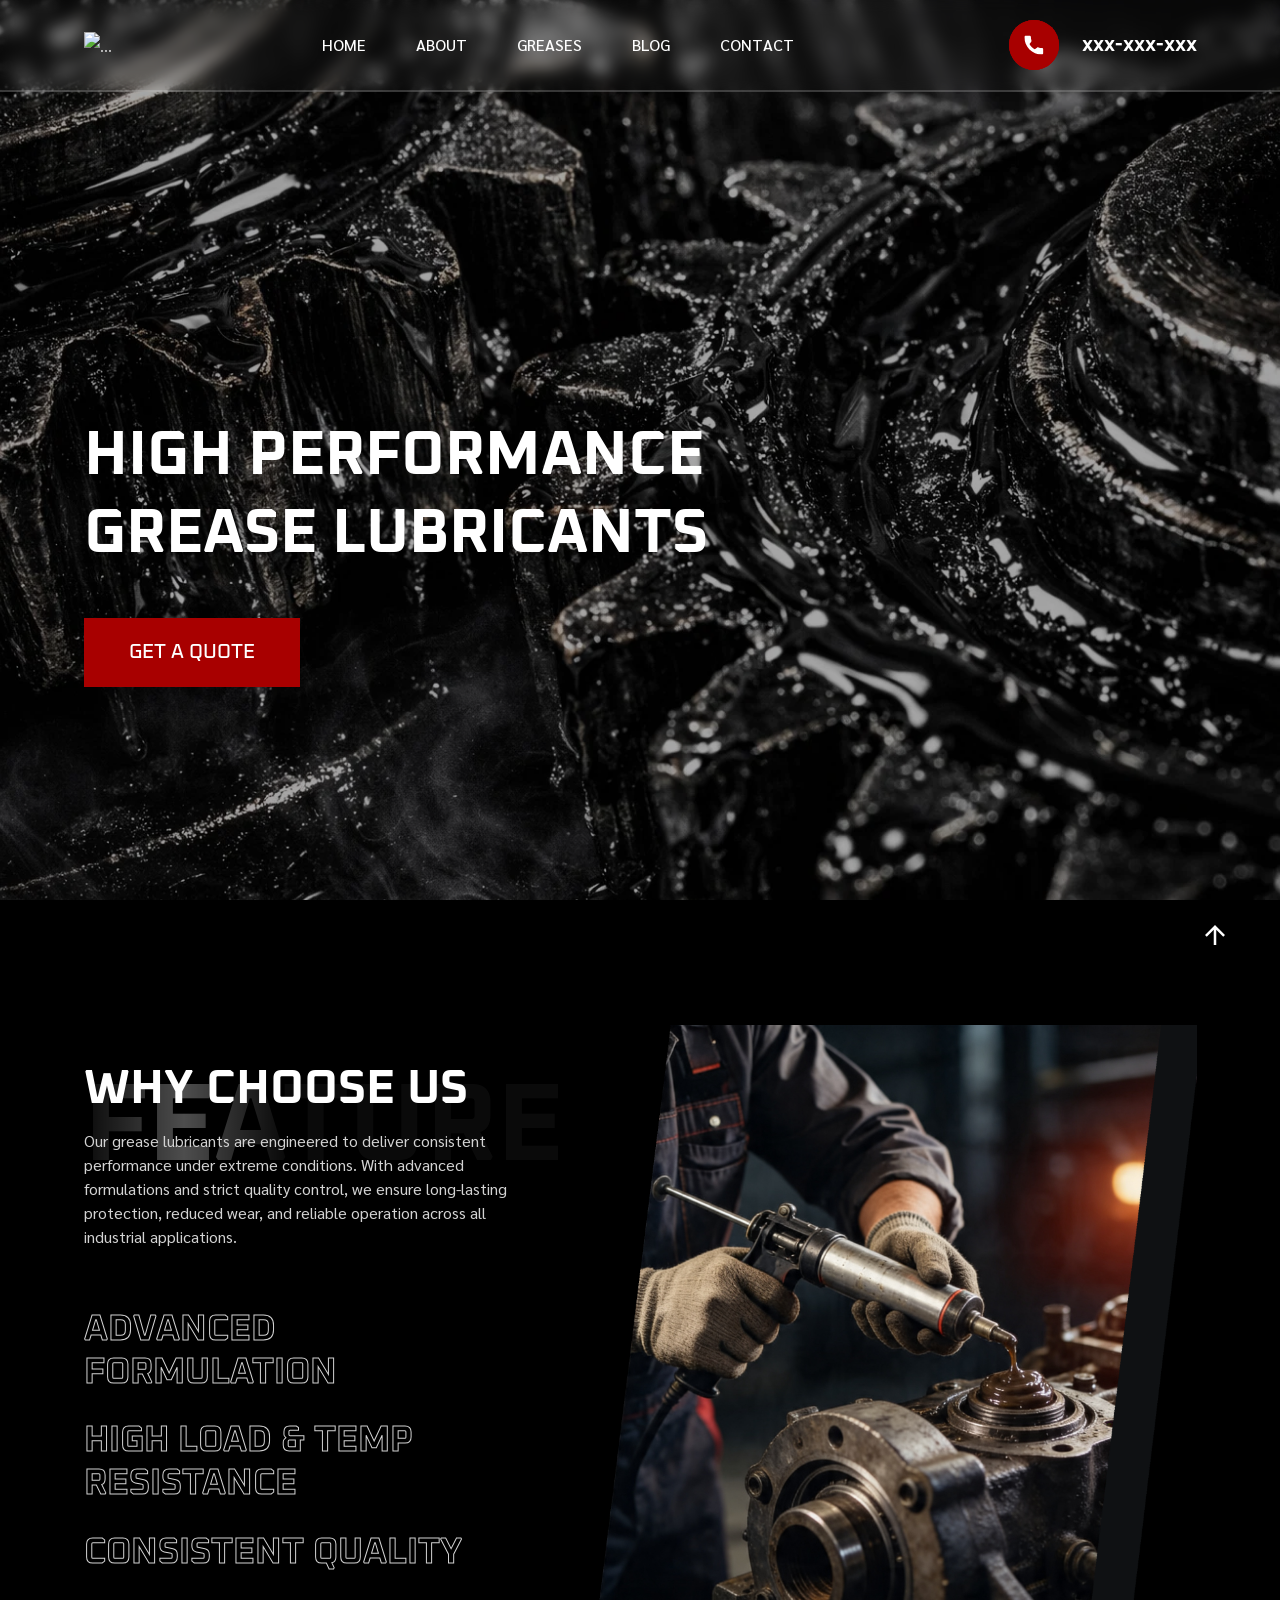
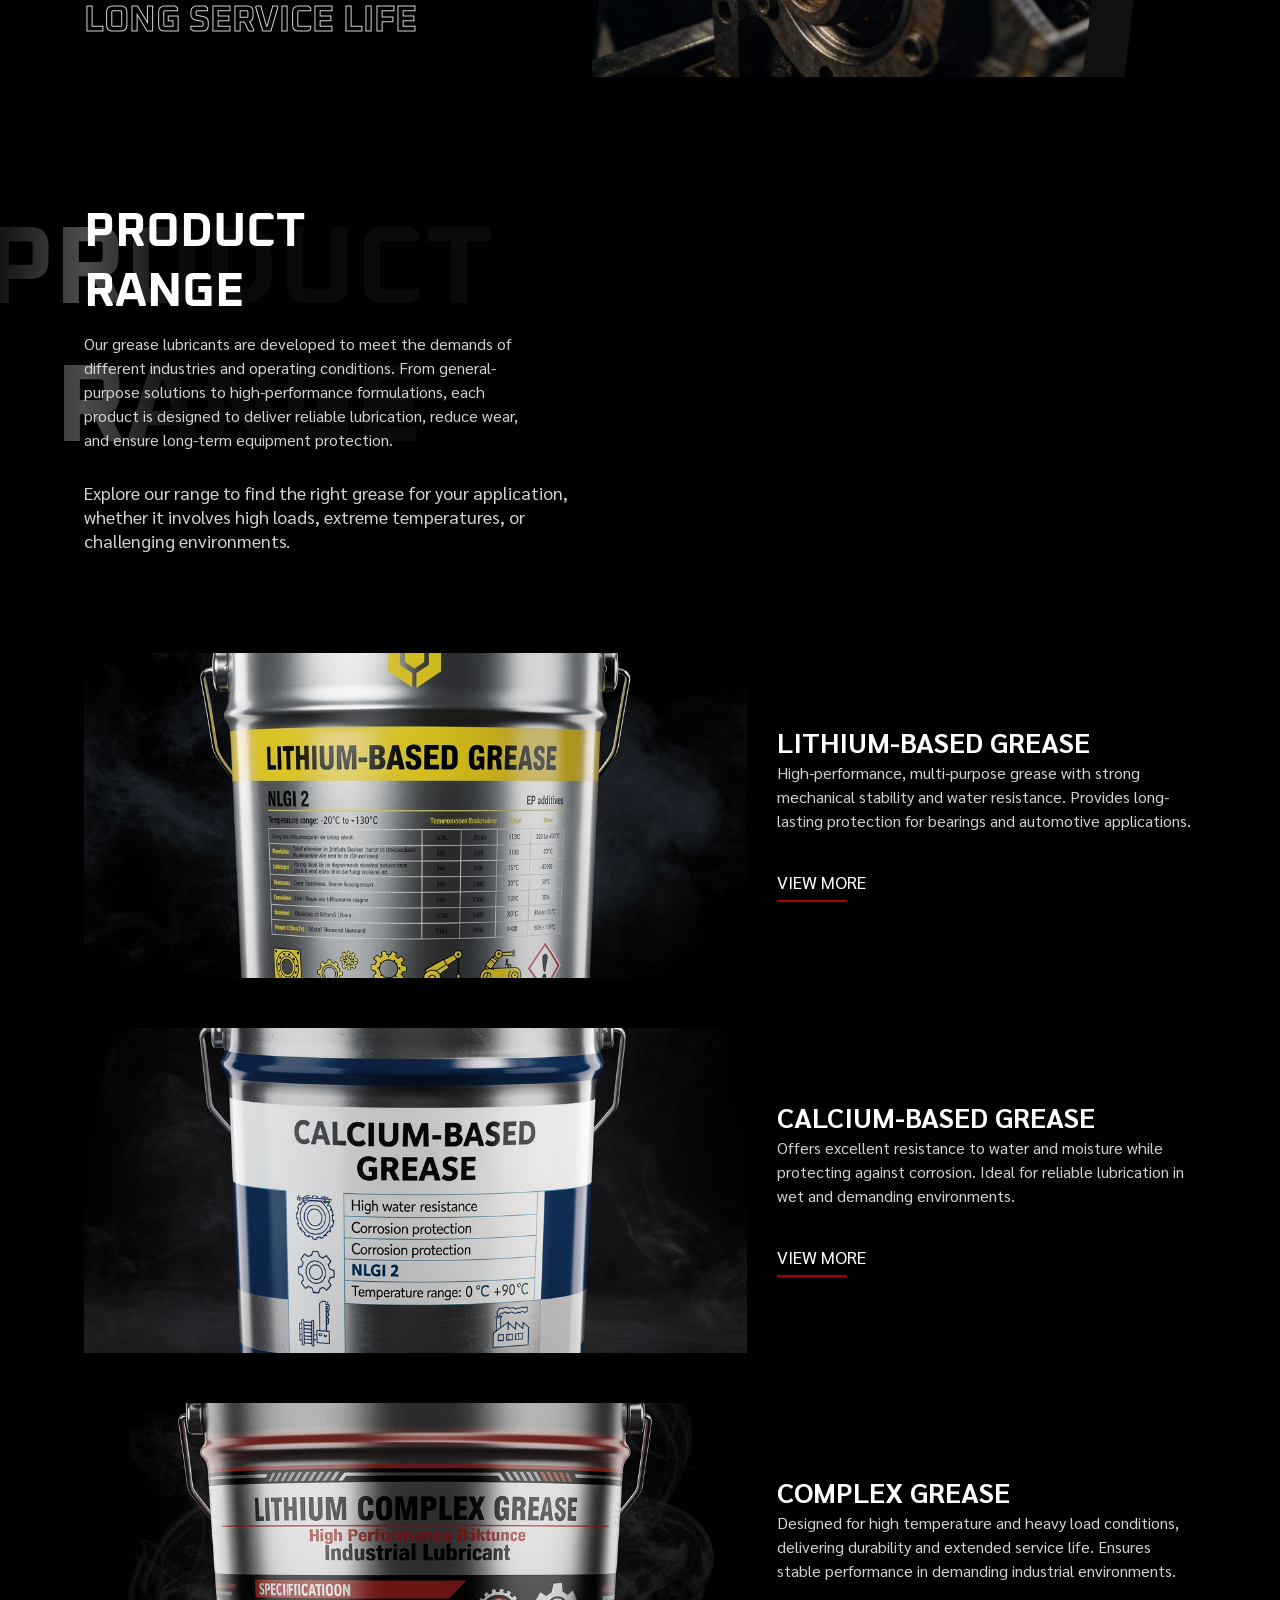
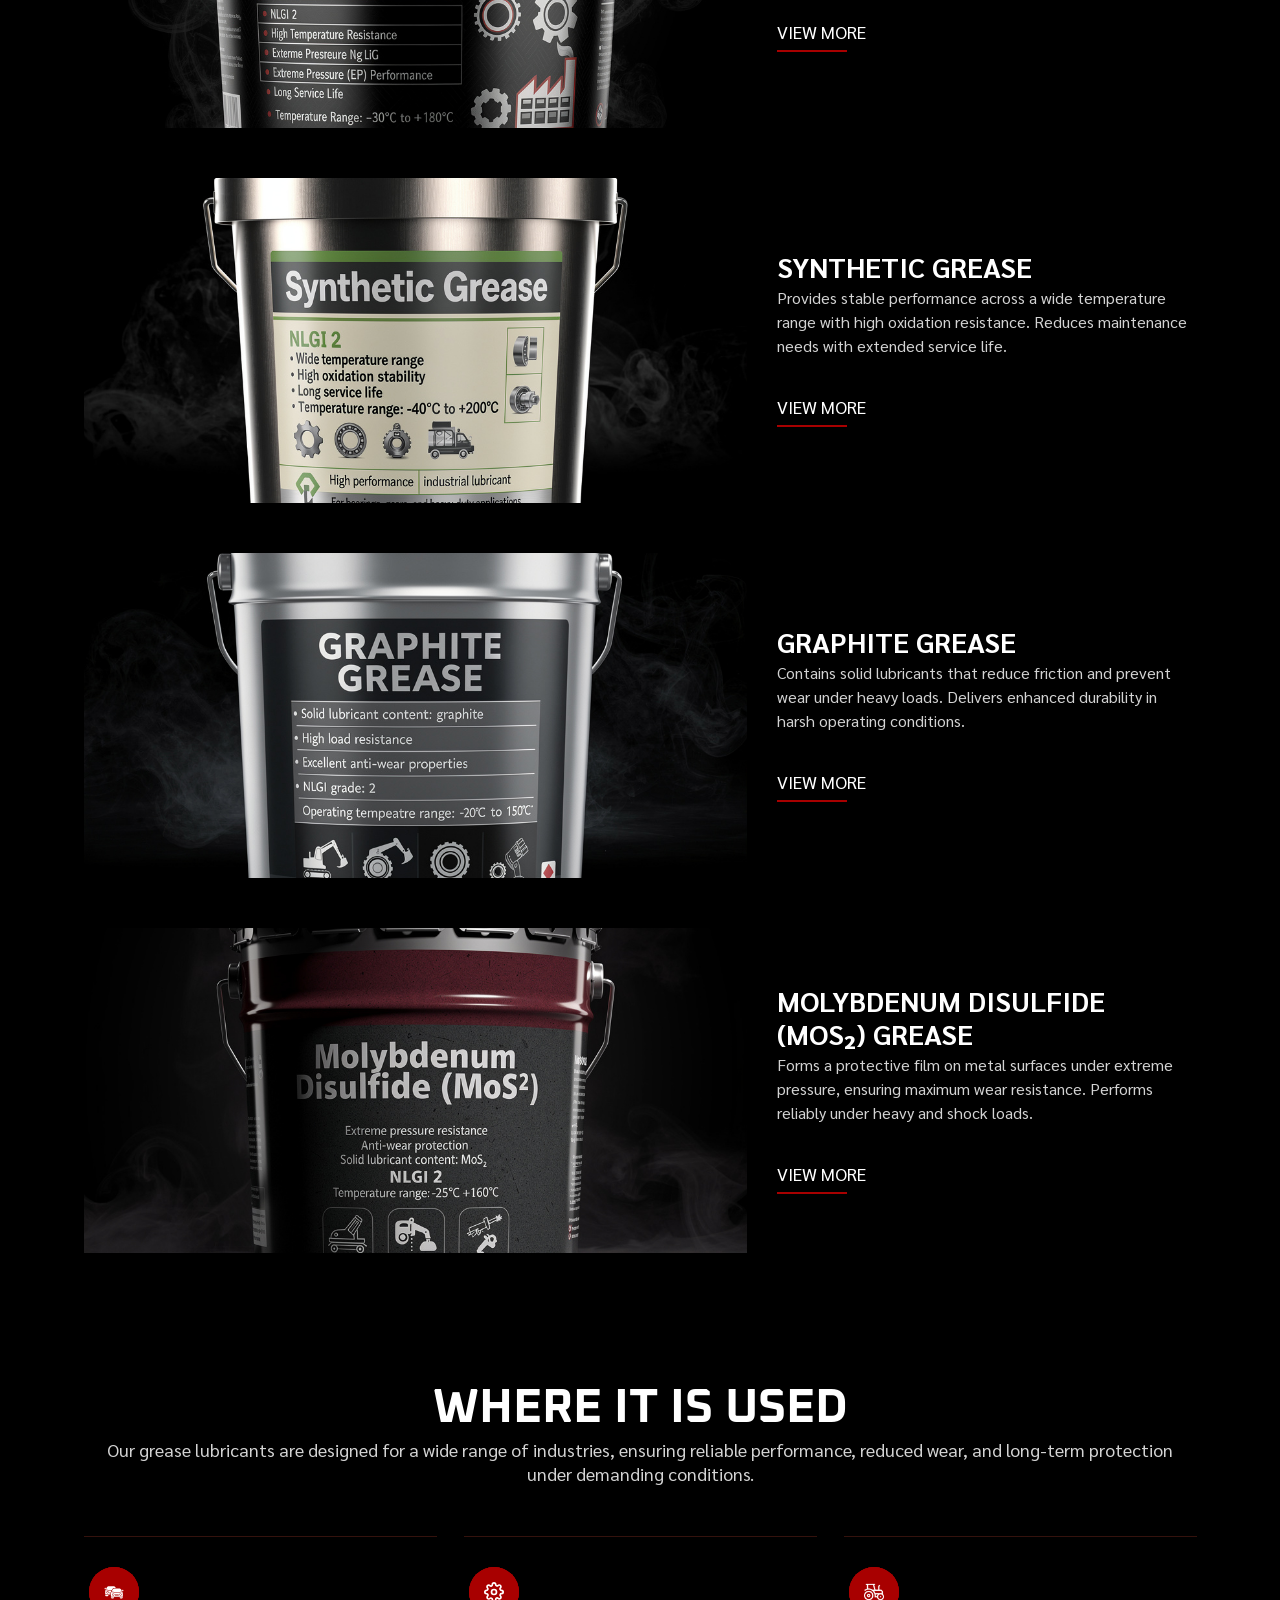
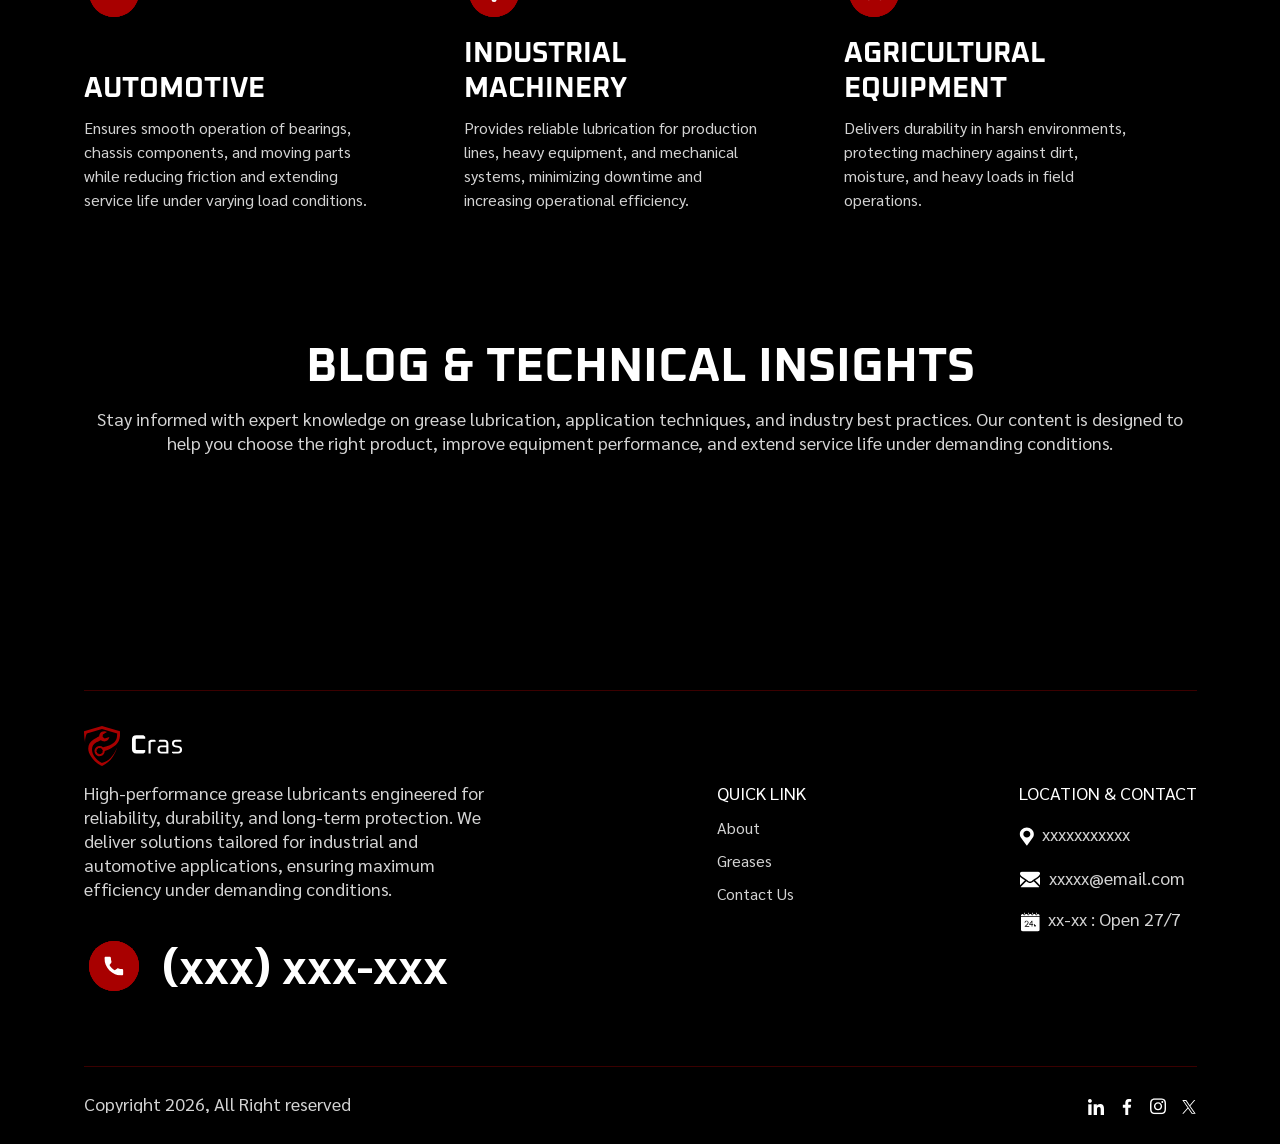
==== index.html @ ac348853 "." ====
<!DOCTYPE html>
<html class="no-js" lang="en">

<head>
    <!-- Meta Tags -->
    <meta charset="utf-8" />
    <meta http-equiv="x-ua-compatible" content="ie=edge" />
    <meta name="viewport" content="width=device-width, initial-scale=1" />
    <meta name="author" content="Thememarch" />
    <!-- Favicon Icon -->
    <link rel="icon" href="assets/img/favicon.svg" />
    <!-- Site Title -->
    <title>X - Grease Lubricants</title>
    <link rel="stylesheet" href="assets/css/plugins/lightgallery.min.css" />
    <link rel="stylesheet" href="assets/css/plugins/swiper.min.css" />
    <link rel="stylesheet" href="assets/css/plugins/aos.css" />
    <link rel="stylesheet" href="assets/css/plugins/bootstrap.min.css" />
    <link rel="stylesheet" href="assets/css/style.css" />
</head>

<body>
   

    <!-- Header -->
    <header class="ak-site_header ak-style1 ak-sticky_header">
        <div class="ak-main_header">
            <div class="container">
                <div class="ak-main_header_in">
                    <div class="ak-main-header-left">
                        <a class="ak-site_branding" href="index.html">
                            <img src="logohere" alt="...">
                        </a>
                    </div>
                    <div class="ak-main-header-center">
                        <div class="ak-nav ak-medium">
                            <ul class="ak-nav_list">
                                <li class="menu-item-has-children">
                                    <a href="index.html" class="text-hover-animaiton">Home</a>
                                </li>
                                <li>
                                    <a href="about.html" class="text-hover-animaiton">About</a>
                                </li>
                                <li class="menu-item-has-children">
                                    <a href="greases.html" class="text-hover-animaiton">GREASES</a>
                                </li>
                                <li class="menu-item-has-children">
                                    <a href="blog.html" class="text-hover-animaiton">Blog</a>
                                </li>
                               
                                <li>
                                    <a href="contact-us.html" class="text-hover-animaiton">Contact</a>
                                </li>
                            </ul>
                        </div>

                    </div>
                    <div class="ak-main-header-right">
                        <a href="tel:1-800-915-6271">
                            <div class="d-flex align-items-center gap-3">
                                <div class="heartbeat-icon">
                                    <span class="ak-heartbeat-btn"><img src="assets/img/phone.svg" alt="..."></span>
                                </div>
                                <h6> xxx-xxx-xxx</h6>
                            </div>
                        </a>
                    </div>
                </div>
            </div>
        </div>
        <div class="nav-bar-border"></div>
    </header>
    <!-- End Header Section -->


    <!-- Start Hero -->
    <section class="ak-slider ak-slider-hero-1">
        <div class="swiper-wrapper">
            <div class="swiper-slide">
                <div class="ak-hero ak-style1 slide-inner">
                    <img src="assets/img/hero1.webp" class="ak-hero-bg ak-bg object-cover" alt="...">
                    <div class="container">
                        <div class="hero-slider-info">
                            <div class="slider-info">
                                <div class="hero-title">
                                    <h1 class="hero-main-title" data-swiper-parallax="300">High Performance</h1>
                                    <h1 class="hero-main-title-1 style-2" data-swiper-parallax="100">
                                        Grease Lubricants</h1>
                                </div>
                                <div class="ak-height-45 ak-height-lg-30"></div>
                                <div data-swiper-parallax="300">
                                    <a href="contact-us.html" class="common-btn">
                                        Get a Quote
                                    </a>
                                </div>
                            </div>
                        </div>
                    </div>
                </div>
            </div>
           
        
                <div class="ak-swiper-button-next">
                    <div class="hero-swiper-next">
                        <div class="btn-cricle ak-white-bg-1"></div>
                        <div class="btn-arrow ">
                            <svg xmlns="http://www.w3.org/2000/svg" width="29" height="41" viewBox="0 0 29 41"
                                fill="none">
                                <path
                                    d="M20.5013 20.0839L14.6041 14.1866C14.3922 13.9392 14.0199 13.9104 13.7726 14.1223C13.5252 14.3341 13.4964 14.7064 13.7083 14.9538C13.728 14.9769 13.7495 14.9984 13.7726 15.0181L18.6614 19.9129H2.24401C1.91834 19.9129 1.6543 20.1769 1.6543 20.5026C1.6543 20.8284 1.91834 21.0924 2.24401 21.0924H18.6614L13.7726 25.9812C13.5252 26.193 13.4964 26.5653 13.7083 26.8127C13.9202 27.0601 14.2924 27.0889 14.5398 26.877C14.5628 26.8572 14.5844 26.8358 14.6041 26.8127L20.5014 20.9154C20.73 20.6854 20.73 20.314 20.5013 20.0839Z"
                                    fill="#fff" />
                            </svg>
                        </div>
                    </div>
                </div>
            </div>
        </div>
        <div class="container">
            <div class="hero-contact-info">
                <a href="tel:(406)555-0120">
                    <div class="d-flex align-items-center gap-2">
                        <div class="heartbeat-icon">
                            <svg width="61" height="60" viewBox="0 0 61 60" fill="none"
                                xmlns="http://www.w3.org/2000/svg">
                                <g opacity="0.5">
                                    <circle opacity="0.3" cx="30.5" cy="30" r="25" fill="#a80000" />
                                    <circle opacity="0.3" cx="30.5" cy="30" r="30" fill="#a80000" />
                                    <circle cx="30.5" cy="30" r="20" fill="#a80000" />
                                </g>
                                <g clip-path="url(#clip0_52_92)">
                                    <path
                                        d="M39.2141 38.8572C39.6637 38.8572 40.0533 38.7087 40.3844 38.4156L34.7181 32.7491C34.5821 32.8464 34.4504 32.9411 34.3259 33.0311C33.9019 33.3435 33.5577 33.5873 33.2934 33.762C33.0292 33.9371 32.6776 34.1156 32.2388 34.2978C31.7996 34.4802 31.3905 34.5711 31.011 34.5711H30.9999H30.9888C30.6092 34.5711 30.2001 34.4803 29.761 34.2978C29.3219 34.1156 28.9703 33.9371 28.7063 33.762C28.4421 33.5873 28.0981 33.3436 27.6738 33.0311C27.5556 32.9444 27.4245 32.8493 27.2827 32.7476L21.6153 38.4156C21.9465 38.7087 22.3363 38.8572 22.7858 38.8572H39.2141Z"
                                        fill="white" />
                                    <path
                                        d="M22.1274 29.1809C21.7033 28.8982 21.3273 28.5744 21 28.2097V36.8309L25.9943 31.8367C24.9951 31.1391 23.7078 30.2549 22.1274 29.1809Z"
                                        fill="white" />
                                    <path
                                        d="M39.8839 29.1809C38.3638 30.2098 37.0718 31.0955 36.0077 31.8386L41 36.8311V28.2097C40.6799 28.5671 40.308 28.8906 39.8839 29.1809Z"
                                        fill="white" />
                                    <path
                                        d="M39.2141 23.1428H22.7858C22.2127 23.1428 21.772 23.3364 21.4634 23.723C21.1544 24.1099 21.0002 24.5937 21.0002 25.1739C21.0002 25.6426 21.2049 26.1504 21.614 26.6975C22.0231 27.2444 22.4584 27.6739 22.9198 27.9864C23.1727 28.1651 23.9354 28.6953 25.2078 29.5769C25.8947 30.0529 26.4921 30.4678 27.0054 30.8258C27.4429 31.1307 27.8203 31.3947 28.1318 31.6138C28.1676 31.6389 28.2238 31.6791 28.2985 31.7325C28.3789 31.7902 28.4807 31.8636 28.6063 31.9542C28.8481 32.1291 29.0489 32.2705 29.2089 32.3785C29.3687 32.4865 29.5623 32.6071 29.7894 32.7411C30.0163 32.8749 30.2303 32.9756 30.4312 33.0425C30.6321 33.1094 30.8181 33.1429 30.9892 33.1429H31.0003H31.0114C31.1824 33.1429 31.3685 33.1094 31.5694 33.0425C31.7702 32.9756 31.9841 32.8752 32.2112 32.7411C32.438 32.6071 32.6314 32.4862 32.7916 32.3785C32.9516 32.2705 33.1525 32.1291 33.3943 31.9542C33.5196 31.8636 33.6214 31.7902 33.7019 31.7327C33.7765 31.6791 33.8328 31.6391 33.8687 31.6138C34.1114 31.4449 34.4897 31.182 34.9982 30.8289C35.9234 30.186 37.2861 29.2398 39.092 27.9864C39.6351 27.6071 40.0888 27.1493 40.4535 26.6137C40.8175 26.0782 41 25.5164 41 24.9286C41 24.4375 40.8231 24.0173 40.4699 23.6673C40.1164 23.3177 39.6978 23.1428 39.2141 23.1428Z"
                                        fill="white" />
                                </g>
                                <defs>
                                    <clipPath id="clip0_52_92">
                                        <rect width="20" height="20" fill="white" transform="translate(20.5 21)" />
                                    </clipPath>
                                </defs>
                            </svg>
                        </div>
                        <p class="ak-font-18 ak-white-color ak-semi-bold">x@email.com</p>
                    </div>
                </a>
                <a href="#">
                    <div class="d-flex align-items-center gap-2">
                        <div class="heartbeat-icon">
                            <svg width="61" height="60" viewBox="0 0 61 60" fill="none"
                                xmlns="http://www.w3.org/2000/svg">
                                <g opacity="0.5">
                                    <circle opacity="0.3" cx="30.5" cy="30" r="25" fill="#a80000" />
                                    <circle opacity="0.3" cx="30.5" cy="30" r="30" fill="#a80000" />
                                    <circle cx="30.5" cy="30" r="20" fill="#a80000" />
                                </g>
                                <path
                                    d="M30.5 21C26.9857 21 24.0547 23.8309 24.0547 27.4453C24.0547 28.8204 24.4679 30.0466 25.2609 31.1955L30.0068 38.601C30.237 38.961 30.7635 38.9603 30.9932 38.601L35.7597 31.1704C36.5356 30.0734 36.9453 28.7854 36.9453 27.4453C36.9453 23.8914 34.0539 21 30.5 21ZM30.5 30.375C28.8846 30.375 27.5703 29.0607 27.5703 27.4453C27.5703 25.83 28.8846 24.5156 30.5 24.5156C32.1154 24.5156 33.4297 25.83 33.4297 27.4453C33.4297 29.0607 32.1154 30.375 30.5 30.375Z"
                                    fill="white" />
                                <path
                                    d="M35.0806 34.4646L32.1302 39.0774C31.3665 40.2681 29.6293 40.2642 28.8692 39.0786L25.914 34.4659C23.3138 35.067 21.7109 36.1683 21.7109 37.4844C21.7109 39.768 26.2394 41 30.5 41C34.7606 41 39.2891 39.768 39.2891 37.4844C39.2891 36.1674 37.6839 35.0655 35.0806 34.4646Z"
                                    fill="white" />
                            </svg>
                        </div>
                        <p class="ak-font-18 ak-white-color ak-semi-bold">xxxxxxxxxx</p>
                    </div>
                </a>
                <div class="d-flex align-items-center gap-2">
                    <div class="heartbeat-icon">
                        <svg width="61" height="60" viewBox="0 0 61 60" fill="none" xmlns="http://www.w3.org/2000/svg">
                            <g opacity="0.5">
                                <circle opacity="0.3" cx="30.5" cy="30" r="25" fill="#a80000" />
                                <circle opacity="0.3" cx="30.5" cy="30" r="30" fill="#a80000" />
                                <circle cx="30.5" cy="30" r="20" fill="#a80000" />
                            </g>
                            <g clip-path="url(#clip0_52_110)">
                                <path
                                    d="M25 22.6667C25.0884 22.6667 25.1732 22.6316 25.2357 22.569C25.2982 22.5065 25.3334 22.4217 25.3334 22.3333V21C25.3334 20.9116 25.2982 20.8268 25.2357 20.7643C25.1732 20.7018 25.0884 20.6667 25 20.6667C24.9116 20.6667 24.8268 20.7018 24.7643 20.7643C24.7018 20.8268 24.6667 20.9116 24.6667 21V22.3333C24.6667 22.4217 24.7018 22.5065 24.7643 22.569C24.8268 22.6316 24.9116 22.6667 25 22.6667Z"
                                    fill="white" />
                                <path
                                    d="M29 22.6667C29.0884 22.6667 29.1732 22.6316 29.2357 22.569C29.2982 22.5065 29.3334 22.4217 29.3334 22.3333V21C29.3334 20.9116 29.2982 20.8268 29.2357 20.7643C29.1732 20.7018 29.0884 20.6667 29 20.6667C28.9116 20.6667 28.8268 20.7018 28.7643 20.7643C28.7018 20.8268 28.6667 20.9116 28.6667 21V22.3333C28.6667 22.4217 28.7018 22.5065 28.7643 22.569C28.8268 22.6316 28.9116 22.6667 29 22.6667Z"
                                    fill="white" />
                                <path
                                    d="M37 22.6667C37.0884 22.6667 37.1732 22.6316 37.2357 22.569C37.2982 22.5065 37.3334 22.4217 37.3334 22.3333V21C37.3334 20.9116 37.2982 20.8268 37.2357 20.7643C37.1732 20.7018 37.0884 20.6667 37 20.6667C36.9116 20.6667 36.8268 20.7018 36.7643 20.7643C36.7018 20.8268 36.6667 20.9116 36.6667 21V22.3333C36.6667 22.4217 36.7018 22.5065 36.7643 22.569C36.8268 22.6316 36.9116 22.6667 37 22.6667Z"
                                    fill="white" />
                                <path
                                    d="M33 22.6667C33.0884 22.6667 33.1732 22.6316 33.2357 22.569C33.2982 22.5065 33.3334 22.4217 33.3334 22.3333V21C33.3334 20.9116 33.2982 20.8268 33.2357 20.7643C33.1732 20.7018 33.0884 20.6667 33 20.6667C32.9116 20.6667 32.8268 20.7018 32.7643 20.7643C32.7018 20.8268 32.6667 20.9116 32.6667 21V22.3333C32.6667 22.4217 32.7018 22.5065 32.7643 22.569C32.8268 22.6316 32.9116 22.6667 33 22.6667Z"
                                    fill="white" />
                                <path d="M32.3333 29.9503L30.6937 32H32.3333V29.9503Z" fill="white" />
                                <path
                                    d="M21.6667 37.6667C21.6672 38.1085 21.843 38.5322 22.1554 38.8446C22.4679 39.157 22.8915 39.3328 23.3334 39.3333H38.6667C39.1086 39.3328 39.5322 39.157 39.8446 38.8446C40.1571 38.5322 40.3328 38.1085 40.3334 37.6667V24.6667H21.6667V37.6667ZM34.6667 34V32.3333C34.6667 32.2449 34.7018 32.1601 34.7643 32.0976C34.8268 32.0351 34.9116 32 35 32C35.0884 32 35.1732 32.0351 35.2357 32.0976C35.2982 32.1601 35.3334 32.2449 35.3334 32.3333V33.0613C35.4401 33.0219 35.5529 33.0011 35.6667 33C35.9319 33 36.1863 33.1054 36.3738 33.2929C36.5613 33.4804 36.6667 33.7348 36.6667 34V34.3333C36.6667 34.4217 36.6316 34.5065 36.5691 34.569C36.5065 34.6316 36.4218 34.6667 36.3334 34.6667C36.2449 34.6667 36.1602 34.6316 36.0977 34.569C36.0351 34.5065 36 34.4217 36 34.3333V34C36 33.9116 35.9649 33.8268 35.9024 33.7643C35.8399 33.7018 35.7551 33.6667 35.6667 33.6667C35.5783 33.6667 35.4935 33.7018 35.431 33.7643C35.3685 33.8268 35.3334 33.9116 35.3334 34V34.3333C35.3334 34.4217 35.2982 34.5065 35.2357 34.569C35.1732 34.6316 35.0884 34.6667 35 34.6667C34.9116 34.6667 34.8268 34.6316 34.7643 34.569C34.7018 34.5065 34.6667 34.4217 34.6667 34.3333V34ZM29.7397 32.125L32.4064 28.7917C32.4495 28.7377 32.5084 28.6985 32.5748 28.6794C32.6412 28.6604 32.7119 28.6624 32.7771 28.6853C32.8423 28.7082 32.8987 28.7508 32.9387 28.8071C32.9786 28.8635 33.0001 28.9309 33 29V32H33.6667C33.7551 32 33.8399 32.0351 33.9024 32.0976C33.9649 32.1601 34 32.2449 34 32.3333C34 32.4217 33.9649 32.5065 33.9024 32.569C33.8399 32.6316 33.7551 32.6667 33.6667 32.6667H33V34.3333C33 34.4217 32.9649 34.5065 32.9024 34.569C32.8399 34.6316 32.7551 34.6667 32.6667 34.6667C32.5783 34.6667 32.4935 34.6316 32.431 34.569C32.3685 34.5065 32.3334 34.4217 32.3334 34.3333V32.6667H30C29.9372 32.6667 29.8757 32.649 29.8225 32.6155C29.7693 32.5821 29.7267 32.5343 29.6995 32.4777C29.6723 32.4211 29.6616 32.358 29.6687 32.2956C29.6758 32.2332 29.7004 32.174 29.7397 32.125ZM27.2667 28.6667C27.9354 28.6667 29.2 29.055 29.2 30.5237C29.2 31.9153 27.743 33.25 26.7457 34H29.6667C29.7551 34 29.8399 34.0351 29.9024 34.0976C29.9649 34.1601 30 34.2449 30 34.3333C30 34.4217 29.9649 34.5065 29.9024 34.569C29.8399 34.6316 29.7551 34.6667 29.6667 34.6667H25.6667C25.5937 34.6667 25.5227 34.6427 25.4647 34.5985C25.4066 34.5543 25.3647 34.4922 25.3453 34.4218C25.3259 34.3515 25.3302 34.2767 25.3574 34.209C25.3846 34.1413 25.4333 34.0844 25.496 34.047C26.3407 33.5433 28.5334 31.9283 28.5334 30.5237C28.5334 29.377 27.395 29.3343 27.2667 29.3333C27.1033 29.3203 26.9391 29.3417 26.7845 29.396C26.6299 29.4503 26.4883 29.5364 26.369 29.6487C26.2497 29.761 26.1552 29.8971 26.0917 30.0481C26.0281 30.1992 25.9969 30.3618 26 30.5257C25.9992 30.6136 25.9638 30.6976 25.9013 30.7594C25.8389 30.8213 25.7546 30.856 25.6667 30.856C25.5786 30.8556 25.4942 30.8203 25.4321 30.7578C25.3699 30.6953 25.335 30.6108 25.335 30.5227C25.3299 30.2711 25.377 30.0211 25.4733 29.7886C25.5695 29.5561 25.7129 29.346 25.8944 29.1716C26.0759 28.9973 26.2915 28.8624 26.5277 28.7755C26.7639 28.6886 27.0155 28.6515 27.2667 28.6667Z"
                                    fill="white" />
                                <path
                                    d="M38.6667 22H38V22.3333C38 22.5985 37.8947 22.8529 37.7071 23.0404C37.5196 23.228 37.2652 23.3333 37 23.3333C36.7348 23.3333 36.4805 23.228 36.2929 23.0404C36.1054 22.8529 36 22.5985 36 22.3333V22H34V22.3333C34 22.5985 33.8947 22.8529 33.7071 23.0404C33.5196 23.228 33.2652 23.3333 33 23.3333C32.7348 23.3333 32.4805 23.228 32.2929 23.0404C32.1054 22.8529 32 22.5985 32 22.3333V22H30V22.3333C30 22.5985 29.8947 22.8529 29.7071 23.0404C29.5196 23.228 29.2652 23.3333 29 23.3333C28.7348 23.3333 28.4805 23.228 28.2929 23.0404C28.1054 22.8529 28 22.5985 28 22.3333V22H26V22.3333C26 22.5985 25.8947 22.8529 25.7071 23.0404C25.5196 23.228 25.2652 23.3333 25 23.3333C24.7348 23.3333 24.4804 23.228 24.2929 23.0404C24.1054 22.8529 24 22.5985 24 22.3333V22H23.3334C22.8915 22.0005 22.4679 22.1763 22.1554 22.4887C21.843 22.8012 21.6672 23.2248 21.6667 23.6667V24H40.3334V23.6667C40.3328 23.2248 40.1571 22.8012 39.8446 22.4887C39.5322 22.1763 39.1086 22.0005 38.6667 22Z"
                                    fill="white" />
                            </g>
                            <defs>
                                <clipPath id="clip0_52_110">
                                    <rect width="20" height="20" fill="white" transform="translate(20.5 20)" />
                                </clipPath>
                            </defs>
                        </svg>

                    </div>
                    <p class="ak-font-18 ak-white-color ak-semi-bold">xx-xx: Open 27/7</p>
                </div>
            </div>
        </div>
       
    </section>
    <!-- End Hero -->


    <!-- Start Why Choose Us -->
    <div class="ak-height-125 ak-height-lg-80"></div>
    <section class="container">
        <div class="choose-us-container-extents">
            <div class="choose-us-contain">
                <div class="choose-us-info" data-aos="fade-up">
                    <div class="ak-section-heading ak-style-1">
                        <div class="background-text">Feature</div>
                        <h2 class="ak-section-title">Why Choose Us</h2>
                        <p class="ak-section-subtitle">Our grease lubricants are engineered to deliver consistent performance under extreme conditions. With advanced formulations and strict quality control, we ensure long-lasting protection, reduced wear, and reliable operation across all industrial applications.</p>
                    </div>
                    <div class="ak-height-60 ak-height-lg-30"></div>
                    <div class="stroke-heading-text">
                        <h3 class="ak-stroke-text hover-color-changes">ADVANCED FORMULATION</h3>
                        <h3 class="ak-stroke-text hover-color-changes">HIGH LOAD & TEMP RESISTANCE</h3>
                        <h3 class="ak-stroke-text hover-color-changes">CONSISTENT QUALITY</h3>
                        <h3 class="ak-stroke-text hover-color-changes">LONG SERVICE LIFE</h3>
                    </div>
                </div>
                <div class="choose-us-img" data-aos="fade-up" data-aos-delay="150">
                    <img src="assets/img/abouta.png" alt="...">
                    
                </div>
            </div>
        </div>
    </section>
    <!-- End Why Choose Us -->


    <!-- Start Services -->
    <div class="ak-height-125 ak-height-lg-80"></div>
    <div class="d-flex justify-content-center">
        <div class="sticky-content container">
            <div class="content style_2">
                <div class="service">
                    <div class="service-card" data-aos="fade-left">
                        <a href="lithium-based.html" class="card-img">
                            <img src="assets/img/lithium.png" class="ak-bg" alt="...">
                        </a>
                        <div class="card-info">
                            <a href="lithium-based.html" class="card-title">Lithium-Based Grease</a>
                            <p class="card-desp">High-performance, multi-purpose grease with strong mechanical stability and water resistance. Provides long-lasting protection for bearings and automotive applications.</p>
                            <a href="lithium-based.html" class="more-btn">VIEW MORE</a>
                        </div>
                    </div>
                    <div class="service-card" data-aos="fade-left">
                        <a href="calcium-based.html" class="card-img">
                            <img src="assets/img/calcium.png" class="ak-bg" alt="...">
                        </a>
                        <div class="card-info">
                            <a href="calcium-based.html" class="card-title">Calcium-Based Grease</a>
                            <p class="card-desp">Offers excellent resistance to water and moisture while protecting against corrosion. Ideal for reliable lubrication in wet and demanding environments.</p>
                            <a href="calcium-based.html" class="more-btn">VIEW MORE</a>
                        </div>
                    </div>
                    <div class="service-card" data-aos="fade-left">
                        <a href="complex-grease.html" class="card-img">
                            <img src="assets/img/complex.png" class="ak-bg" alt="...">
                        </a>
                        <div class="card-info">
                            <a href="complex-grease.html" class="card-title">Complex Grease</a>
                            <p class="card-desp">Designed for high temperature and heavy load conditions, delivering durability and extended service life. Ensures stable performance in demanding industrial environments.</p>
                            <a href="complex-grease.html" class="more-btn">VIEW MORE</a>
                        </div>
                    </div>
                    <div class="service-card" data-aos="fade-left">
                        <a href="syhntetic-grease.html" class="card-img">
                            <img src="assets/img/syhntetic.png" class="ak-bg" alt="...">
                        </a>
                        <div class="card-info">
                            <a href="syhntetic-grease.html" class="card-title">Synthetic Grease</a>
                            <p class="card-desp">Provides stable performance across a wide temperature range with high oxidation resistance. Reduces maintenance needs with extended service life.</p>
                            <a href="syhntetic-grease.html" class="more-btn">VIEW MORE</a>
                        </div>
                    </div>
                    <div class="service-card" data-aos="fade-left">
                        <a href="graphite-grease.html" class="card-img">
                            <img src="assets/img/graphite.png" class="ak-bg" alt="...">
                        </a>
                        <div class="card-info">
                            <a href="graphite-grease.html" class="card-title">Graphite Grease</a>
                            <p class="card-desp">Contains solid lubricants that reduce friction and prevent wear under heavy loads. Delivers enhanced durability in harsh operating conditions.</p>
                            <a href="graphite-grease.html" class="more-btn">VIEW MORE</a>
                        </div>
                    </div>
                    <div class="service-card" data-aos="fade-left">
                        <a href="molybdenum-grease.html" class="card-img">
                            <img src="assets/img/molybdenum.png" class="ak-bg" alt="...">
                        </a>
                        <div class="card-info">
                            <a href="molybdenum-grease.html" class="card-title">Molybdenum Disulfide (MoS₂) Grease</a>
                            <p class="card-desp">Forms a protective film on metal surfaces under extreme pressure, ensuring maximum wear resistance. Performs reliably under heavy and shock loads.</p>
                            <a href="molybdenum-grease.html" class="more-btn">VIEW MORE</a>
                        </div>
                    </div>
                </div>
            </div>
            <div class="sidebar width-none">
                <div class="services-content">
                    <div class="ak-section-heading ak-style-1">
                        <div class="background-text" data-aos="fade-right" data-aos-duration="1000">Product Range</div>
                        <h2 class="ak-section-title">PRODUCT<br> RANGE</h2>
                        <p class="ak-section-subtitle">Our grease lubricants are developed to meet the demands of different industries and operating conditions. From general-purpose solutions to high-performance formulations, each product is designed to deliver reliable lubrication, reduce wear, and ensure long-term equipment protection.
                        </p>
                        <br>
                        <p>
                        Explore our range to find the right grease for your application, whether it involves high loads, extreme temperatures, or challenging environments.
                        </p>
                    </div>
                    <div class="ak-height-50 ak-height-lg-10"></div>
                </div>
            </div>
        </div>
    </div>
    <div class="scroll-end-point"></div>
    <!-- end Services -->



   
<!-- Start Service Progress -->
<div class="ak-height-125 ak-height-lg-80"></div>

<section class="container">

    <!-- Section Title -->
    <div class="row">
        <div class="col-12 text-center">
            <h2 class="color-white">WHERE IT IS USED</h2>
            <p class="desp">
                Our grease lubricants are designed for a wide range of industries, ensuring reliable performance,
                reduced wear, and long-term protection under demanding conditions.
            </p>
        </div>
    </div>

    <div class="ak-height-50 ak-height-lg-30"></div>

    <div class="row row-cols-1 row-cols-xl-3 g-4">

        <!-- Automotive -->
        <div class="service-progress-card style-three" data-aos="fade-up">
            <div class="progress-item">
                
                <div class="ak-border-width"></div>
            </div>
            <div class="service-item">
                <div class="heartbeat-icon">
                    <span class="ak-heartbeat-btn">
                        <img src="assets/img/car.svg" alt="..." />
                    </span>
                </div>
                <div class="service-info">
                    <h4 class="title">AUTOMOTIVE</h4>
                    <p class="desp">
                        Ensures smooth operation of bearings, chassis components, and moving parts while reducing friction
                        and extending service life under varying load conditions.
                    </p>
                </div>
            </div>
        </div>

        <!-- Industrial Machinery -->
        <div class="service-progress-card style-three" data-aos="fade-up" data-aos-delay="100">
            <div class="progress-item">
                
                <div class="ak-border-width"></div>
            </div>
            <div class="service-item">
                <div class="heartbeat-icon">
                    <span class="ak-heartbeat-btn">
                        <img src="assets/img/gear.svg" alt="..." />
                    </span>
                </div>
                <div class="service-info">
                    <h4 class="title">INDUSTRIAL MACHINERY</h4>
                    <p class="desp">
                        Provides reliable lubrication for production lines, heavy equipment, and mechanical systems,
                        minimizing downtime and increasing operational efficiency.
                    </p>
                </div>
            </div>
        </div>

        <!-- Agricultural Equipment -->
        <div class="service-progress-card style-three" data-aos="fade-up" data-aos-delay="150">
            <div class="progress-item">
                
                <div class="ak-border-width"></div>
            </div>
            <div class="service-item">
                <div class="heartbeat-icon">
                    <span class="ak-heartbeat-btn">
                        <img src="assets/img/tractor.png" alt="..." />
                    </span>
                </div>
                <div class="service-info">
                    <h4 class="title">AGRICULTURAL EQUIPMENT</h4>
                    <p class="desp">
                        Delivers durability in harsh environments, protecting machinery against dirt, moisture,
                        and heavy loads in field operations.
                    </p>
                </div>
            </div>
        </div>

    </div>
</section>
<!-- End Service Progress -->

   

    


   

    


    <!-- Start Blog -->
    <div class="ak-height-125 ak-height-lg-80"></div>
    <div class="container">
        <div class="center-section-heading" data-aos="fade-up">
            <div class="ak-section-heading ak-style-1">
                <div class="background-text" data-aos="fade-left" data-aos-delay="200" data-aos-duration="1000">
                </div>
                <div class="text-md-center">
                    <h2 class="ak-section-title">BLOG & TECHNICAL INSIGHTS</h2>
                    <p class="desp">Stay informed with expert knowledge on grease lubrication, application techniques, and industry best practices. Our content is designed to help you choose the right product, improve equipment performance, and extend service life under demanding conditions.</p>
                </div>
            </div>
        </div>
        
                    </div>
                </div>
            </div>
        </div>
    </div>
    <!-- End Blog -->

    <!-- Start Footer -->
    <div class="ak-height-125 ak-height-lg-80"></div>
    <footer class="footer style-1 footer-bg">
        <div class="container">
            <div class="ak-height-40 ak-height-lg-60"></div>
            <div class="footer-email" data-aos="fade-zoom-in" data-aos-easing="ease-in-back" data-aos-delay="100"
                data-aos-offset="0">
                <div class="background-text" data-aos="fade-left" data-aos-delay="200" data-aos-duration="1000">
                    </div>
                <div class="footer-heading-email">
                   
                    <div>
                        <p id="ak-alert-footer"></p>
                                    <svg xmlns="http://www.w3.org/2000/svg" width="25" height="25" viewBox="0 0 25 25"
                                        fill="none">
                                     
                                    </svg>
                    </div>
                </div>
            </div>
            <div class="ak-height-70 ak-height-lg-30"></div>
            <div class="primary-color-border"></div>
            <div class="ak-height-35 ak-height-lg-30"></div>
            <div class="footer-logo">
                <img src="assets/img/footer-logo.svg" alt="...">
                <div class="ak-height-15 ak-height-lg-10"></div>
            </div>
            <div class="footer-content">
                <div class="footer-info" data-aos="fade-up">
                    <p class="desp">High-performance grease lubricants engineered for reliability, durability, and long-term protection. We deliver solutions tailored for industrial and automotive applications, ensuring maximum efficiency under demanding conditions.</p>
                    <div class="ak-height-35 ak-height-lg-30"></div>
                    <div class="d-flex align-items-center gap-3">
                        <div class="heartbeat-icon">
                            <a href="tel:(xxx)-xxx-xxx">
                                <span class="ak-heartbeat-btn"><img src="assets/img/phone.svg" alt="..."></span>
                            </a>
                        </div>
                        <a href="tel:(406)555-0120" class="phone text-hover-animaiton white">(xxx) xxx-xxx</a>
                    </div>
                </div>
                <div class="footer-menu-two" data-aos="fade-up" data-aos-delay="100" data-aos-duration="500">
                    <div class="footer-menu">
                        <p class="menu-title">QUICK LINK</p>
                        <a href="about.html" class="menu-item text-hover-animaiton white">About</a>
                        <a href="greases.html" class="menu-item text-hover-animaiton white">Greases</a>
                        <a href="contact-us.html" class="menu-item text-hover-animaiton white">Contact Us</a>
                    </div>
                </div>
                <div class="footer-address" data-aos="fade-up" data-aos-delay="150" data-aos-duration="500">
                    <p class="adress-title">LOCATION & CONTACT</p>
                    <a href="#" class="location">
                        <span class="me-1">
                            <svg xmlns="http://www.w3.org/2000/svg" width="15" height="19" viewBox="0 0 15 19"
                                fill="none">
                                <path
                                    d="M7.83533 0.501953C3.9756 0.501953 0.835327 3.4927 0.835327 7.16863C0.835327 8.27215 1.12502 9.36629 1.67574 10.3368L7.45253 18.2871C7.52943 18.4198 7.67598 18.502 7.83533 18.502C7.99467 18.502 8.14122 18.4198 8.21813 18.2871L13.9971 10.3335C14.5456 9.36629 14.8353 8.27211 14.8353 7.16859C14.8353 3.4927 11.6951 0.501953 7.83533 0.501953ZM7.83533 10.502C5.90546 10.502 4.33535 9.0066 4.33535 7.16863C4.33535 5.33066 5.90546 3.83531 7.83533 3.83531C9.76519 3.83531 11.3353 5.33066 11.3353 7.16863C11.3353 9.0066 9.76519 10.502 7.83533 10.502Z"
                                    fill="white" />
                            </svg>
                        </span>
                        xxxxxxxxxxx
                    </a>
                    <a href="mailto:example@email.com" class="email">
                        <span class="me-1">
                            <svg xmlns="http://www.w3.org/2000/svg" width="22" height="18" viewBox="0 0 22 18"
                                fill="none">
                                <g clip-path="url(#clip0_365_2422)">
                                    <path
                                        d="M19.2194 16.3586C19.669 16.3586 20.0585 16.2102 20.3897 15.9171L14.7234 10.2505C14.5874 10.3479 14.4557 10.4426 14.3312 10.5326C13.9071 10.845 13.563 11.0888 13.2987 11.2635C13.0345 11.4386 12.6829 11.617 12.2441 11.7993C11.8049 11.9817 11.3958 12.0726 11.0163 12.0726H11.0051H10.994C10.6145 12.0726 10.2054 11.9817 9.76625 11.7993C9.32714 11.617 8.97557 11.4386 8.71159 11.2635C8.44736 11.0888 8.10338 10.845 7.67912 10.5326C7.56089 10.4459 7.42977 10.3508 7.28801 10.249L1.62061 15.9171C1.95173 16.2102 2.34153 16.3586 2.79106 16.3586H19.2194Z"
                                        fill="white" />
                                    <path
                                        d="M2.1326 6.68302C1.7086 6.40034 1.33259 6.07659 1.00525 5.71191V14.3331L5.99952 9.33882C5.00038 8.64128 3.71304 7.75703 2.1326 6.68302Z"
                                        fill="white" />
                                    <path
                                        d="M19.8892 6.68302C18.3691 7.71193 17.077 8.59771 16.013 9.34081L21.0053 14.3333V5.71191C20.6852 6.06925 20.3132 6.39278 19.8892 6.68302Z"
                                        fill="white" />
                                    <path
                                        d="M19.2194 0.644531H2.79109C2.21796 0.644531 1.77732 0.83807 1.46864 1.22475C1.15971 1.61161 1.00549 2.09542 1.00549 2.67563C1.00549 3.1443 1.21014 3.65211 1.61926 4.19921C2.02838 4.74609 2.46371 5.17565 2.92505 5.48811C3.17795 5.6668 3.94063 6.19701 5.21308 7.07858C5.89998 7.55458 6.49734 7.96947 7.01067 8.3275C7.44822 8.63237 7.82556 8.89639 8.13711 9.11549C8.17288 9.14058 8.22912 9.18081 8.30378 9.23419C8.38421 9.29196 8.48599 9.36527 8.61155 9.45594C8.85335 9.63081 9.05422 9.77217 9.21421 9.88016C9.37398 9.98819 9.56755 10.1089 9.79464 10.2428C10.0216 10.3766 10.2356 10.4773 10.4364 10.5442C10.6374 10.6111 10.8233 10.6446 10.9944 10.6446H11.0055H11.0167C11.1877 10.6446 11.3737 10.6111 11.5747 10.5442C11.7755 10.4773 11.9894 10.3769 12.2165 10.2428C12.4433 10.1089 12.6366 9.98793 12.7969 9.88016C12.9569 9.77217 13.1578 9.63085 13.3996 9.45594C13.5249 9.36527 13.6267 9.29192 13.7071 9.23437C13.7818 9.18077 13.838 9.1408 13.874 9.11549C14.1167 8.9466 14.4949 8.68367 15.0034 8.33059C15.9287 7.6877 17.2914 6.74146 19.0972 5.48811C19.6403 5.10877 20.0941 4.65099 20.4588 4.11544C20.8228 3.57989 21.0053 3.01812 21.0053 2.43031C21.0053 1.93921 20.8283 1.51898 20.4752 1.16897C20.1217 0.819406 19.703 0.644531 19.2194 0.644531Z"
                                        fill="white" />
                                </g>
                                <defs>
                                    <clipPath id="clip0_365_2422">
                                        <rect width="21" height="17" fill="white"
                                            transform="translate(0.835327 0.238281)" />
                                    </clipPath>
                                </defs>
                            </svg>
                        </span>
                        xxxxx@email.com
                    </a>
                    <p class="date">
                        <span class="me-1">
                            <svg xmlns="http://www.w3.org/2000/svg" width="21" height="20" viewBox="0 0 21 20"
                                fill="none">
                                <g clip-path="url(#clip0_365_2435)">
                                    <path
                                        d="M5.33535 2.66895C5.42375 2.66895 5.50854 2.63383 5.57105 2.57131C5.63356 2.5088 5.66868 2.42402 5.66868 2.33561V1.00228C5.66868 0.913873 5.63356 0.829089 5.57105 0.766576C5.50854 0.704064 5.42375 0.668945 5.33535 0.668945C5.24694 0.668945 5.16216 0.704064 5.09965 0.766576C5.03713 0.829089 5.00201 0.913873 5.00201 1.00228V2.33561C5.00201 2.42402 5.03713 2.5088 5.09965 2.57131C5.16216 2.63383 5.24694 2.66895 5.33535 2.66895Z"
                                        fill="white" />
                                    <path
                                        d="M9.33535 2.66895C9.42375 2.66895 9.50854 2.63383 9.57105 2.57131C9.63356 2.5088 9.66868 2.42402 9.66868 2.33561V1.00228C9.66868 0.913873 9.63356 0.829089 9.57105 0.766576C9.50854 0.704064 9.42375 0.668945 9.33535 0.668945C9.24694 0.668945 9.16216 0.704064 9.09964 0.766576C9.03713 0.829089 9.00201 0.913873 9.00201 1.00228V2.33561C9.00201 2.42402 9.03713 2.5088 9.09964 2.57131C9.16216 2.63383 9.24694 2.66895 9.33535 2.66895Z"
                                        fill="white" />
                                    <path
                                        d="M17.3353 2.66895C17.4238 2.66895 17.5085 2.63383 17.5711 2.57131C17.6336 2.5088 17.6687 2.42402 17.6687 2.33561V1.00228C17.6687 0.913873 17.6336 0.829089 17.5711 0.766576C17.5085 0.704064 17.4238 0.668945 17.3353 0.668945C17.2469 0.668945 17.1622 0.704064 17.0996 0.766576C17.0371 0.829089 17.002 0.913873 17.002 1.00228V2.33561C17.002 2.42402 17.0371 2.5088 17.0996 2.57131C17.1622 2.63383 17.2469 2.66895 17.3353 2.66895Z"
                                        fill="white" />
                                    <path
                                        d="M13.3353 2.66895C13.4238 2.66895 13.5085 2.63383 13.5711 2.57131C13.6336 2.5088 13.6687 2.42402 13.6687 2.33561V1.00228C13.6687 0.913873 13.6336 0.829089 13.5711 0.766576C13.5085 0.704064 13.4238 0.668945 13.3353 0.668945C13.2469 0.668945 13.1622 0.704064 13.0996 0.766576C13.0371 0.829089 13.002 0.913873 13.002 1.00228V2.33561C13.002 2.42402 13.0371 2.5088 13.0996 2.57131C13.1622 2.63383 13.2469 2.66895 13.3353 2.66895Z"
                                        fill="white" />
                                    <path d="M12.6687 9.95215L11.029 12.0018H12.6687V9.95215Z" fill="white" />
                                    <path
                                        d="M2.00201 17.6689C2.00254 18.1108 2.17831 18.5344 2.49075 18.8469C2.8032 19.1593 3.22682 19.3351 3.66868 19.3356H19.002C19.4439 19.3351 19.8675 19.1593 20.1799 18.8469C20.4924 18.5344 20.6682 18.1108 20.6687 17.6689V4.66895H2.00201V17.6689ZM15.002 14.0023V12.3356C15.002 12.2472 15.0371 12.1624 15.0996 12.0999C15.1622 12.0374 15.2469 12.0023 15.3353 12.0023C15.4238 12.0023 15.5085 12.0374 15.5711 12.0999C15.6336 12.1624 15.6687 12.2472 15.6687 12.3356V13.0636C15.7754 13.0241 15.8882 13.0034 16.002 13.0023C16.2672 13.0023 16.5216 13.1076 16.7091 13.2952C16.8967 13.4827 17.002 13.7371 17.002 14.0023V14.3356C17.002 14.424 16.9669 14.5088 16.9044 14.5713C16.8419 14.6338 16.7571 14.6689 16.6687 14.6689C16.5803 14.6689 16.4955 14.6338 16.433 14.5713C16.3705 14.5088 16.3353 14.424 16.3353 14.3356V14.0023C16.3353 13.9139 16.3002 13.8291 16.2377 13.7666C16.1752 13.7041 16.0904 13.6689 16.002 13.6689C15.9136 13.6689 15.8288 13.7041 15.7663 13.7666C15.7038 13.8291 15.6687 13.9139 15.6687 14.0023V14.3356C15.6687 14.424 15.6336 14.5088 15.5711 14.5713C15.5085 14.6338 15.4238 14.6689 15.3353 14.6689C15.2469 14.6689 15.1622 14.6338 15.0996 14.5713C15.0371 14.5088 15.002 14.424 15.002 14.3356V14.0023ZM10.075 12.1273L12.7417 8.79395C12.7848 8.73999 12.8437 8.70077 12.9101 8.68171C12.9765 8.66266 13.0472 8.66472 13.1124 8.68759C13.1776 8.71047 13.2341 8.75304 13.274 8.80942C13.3139 8.86579 13.3354 8.93319 13.3353 9.00228V12.0023H14.002C14.0904 12.0023 14.1752 12.0374 14.2377 12.0999C14.3002 12.1624 14.3353 12.2472 14.3353 12.3356C14.3353 12.424 14.3002 12.5088 14.2377 12.5713C14.1752 12.6338 14.0904 12.6689 14.002 12.6689H13.3353V14.3356C13.3353 14.424 13.3002 14.5088 13.2377 14.5713C13.1752 14.6338 13.0904 14.6689 13.002 14.6689C12.9136 14.6689 12.8288 14.6338 12.7663 14.5713C12.7038 14.5088 12.6687 14.424 12.6687 14.3356V12.6689H10.3353C10.2725 12.669 10.211 12.6512 10.1578 12.6178C10.1046 12.5844 10.062 12.5366 10.0348 12.48C10.0076 12.4234 9.99692 12.3602 10.004 12.2978C10.0112 12.2354 10.0358 12.1763 10.075 12.1273ZM7.60201 8.66895C8.27068 8.66895 9.53535 9.05728 9.53535 10.5259C9.53535 11.9176 8.07835 13.2523 7.08101 14.0023H10.002C10.0904 14.0023 10.1752 14.0374 10.2377 14.0999C10.3002 14.1624 10.3353 14.2472 10.3353 14.3356C10.3353 14.424 10.3002 14.5088 10.2377 14.5713C10.1752 14.6338 10.0904 14.6689 10.002 14.6689H6.00201C5.92903 14.6689 5.85807 14.645 5.80001 14.6008C5.74195 14.5565 5.70002 14.4945 5.68064 14.4241C5.66126 14.3538 5.66551 14.279 5.69273 14.2113C5.71996 14.1436 5.76866 14.0866 5.83135 14.0493C6.67601 13.5456 8.86868 11.9306 8.86868 10.5259C8.86868 9.37928 7.73035 9.33661 7.60201 9.33561C7.43866 9.3226 7.2744 9.34393 7.11979 9.39825C6.96519 9.45256 6.82367 9.53865 6.70435 9.65097C6.58503 9.76329 6.49055 9.89935 6.427 10.0504C6.36344 10.2014 6.33222 10.3641 6.33535 10.5279C6.33456 10.6158 6.29909 10.6998 6.23666 10.7617C6.17424 10.8236 6.0899 10.8583 6.00201 10.8583C5.9139 10.8578 5.82954 10.8225 5.76739 10.7601C5.70524 10.6976 5.67035 10.6131 5.67035 10.5249C5.66524 10.2733 5.71231 10.0234 5.80858 9.79086C5.90485 9.55834 6.04824 9.34827 6.22972 9.17391C6.41119 8.99954 6.62681 8.86466 6.863 8.77775C7.09918 8.69084 7.3508 8.65379 7.60201 8.66895Z"
                                        fill="white" />
                                    <path
                                        d="M19.002 2.00195H18.3353V2.33529C18.3353 2.6005 18.23 2.85486 18.0425 3.04239C17.8549 3.22993 17.6006 3.33529 17.3353 3.33529C17.0701 3.33529 16.8158 3.22993 16.6282 3.04239C16.4407 2.85486 16.3353 2.6005 16.3353 2.33529V2.00195H14.3353V2.33529C14.3353 2.6005 14.23 2.85486 14.0425 3.04239C13.8549 3.22993 13.6006 3.33529 13.3353 3.33529C13.0701 3.33529 12.8158 3.22993 12.6282 3.04239C12.4407 2.85486 12.3353 2.6005 12.3353 2.33529V2.00195H10.3353V2.33529C10.3353 2.6005 10.23 2.85486 10.0425 3.04239C9.85492 3.22993 9.60056 3.33529 9.33535 3.33529C9.07013 3.33529 8.81578 3.22993 8.62824 3.04239C8.4407 2.85486 8.33535 2.6005 8.33535 2.33529V2.00195H6.33535V2.33529C6.33535 2.6005 6.22999 2.85486 6.04245 3.04239C5.85492 3.22993 5.60056 3.33529 5.33535 3.33529C5.07013 3.33529 4.81578 3.22993 4.62824 3.04239C4.4407 2.85486 4.33535 2.6005 4.33535 2.33529V2.00195H3.66868C3.22682 2.00248 2.8032 2.17825 2.49075 2.49069C2.17831 2.80314 2.00254 3.22675 2.00201 3.66862V4.00195H20.6687V3.66862C20.6682 3.22675 20.4924 2.80314 20.1799 2.49069C19.8675 2.17825 19.4439 2.00248 19.002 2.00195Z"
                                        fill="white" />
                                </g>
                                <defs>
                                    <clipPath id="clip0_365_2435">
                                        <rect width="20" height="20" fill="white"
                                            transform="translate(0.835327 0.00195312)" />
                                    </clipPath>
                                </defs>
                            </svg>
                        </span>
                        xx-xx : Open 27/7
                    </p>
                </div>
            </div>
            <div class="ak-height-70 ak-height-lg-30"></div>
            <div class="primary-color-border"></div>
            <div class="copy-right">
                <p class="title  text-hover-animaiton">Copyright 2026, All Right reserved</p>
                <div class="social-icon">
                    <a href="#">
                        <svg xmlns="http://www.w3.org/2000/svg" width="16" height="17" viewBox="0 0 16 17" fill="none">
                            <g clip-path="url(#clip0_365_2387)">
                                <path
                                    d="M15.995 16.9761L15.999 16.9754L15.999 11.1074C15.999 8.23672 15.381 6.02539 12.025 6.02539C10.4117 6.02539 9.32899 6.91072 8.88699 7.75006H8.84033V6.29339L5.65833 6.29339L5.65833 16.9754H8.97166L8.97166 11.6861C8.97166 10.2934 9.23566 8.94672 10.9603 8.94672C12.6597 8.94672 12.685 10.5361 12.685 11.7754L12.685 16.9761H15.995Z"
                                    fill="white" />
                                <path d="M0.263062 6.29395L3.5804 6.29395L3.5804 16.9759H0.263062L0.263062 6.29395Z"
                                    fill="white" />
                                <path
                                    d="M1.92036 0.975586C0.85969 0.975586 -0.000976563 1.83625 -0.000976563 2.89692C-0.000976563 3.95759 0.85969 4.83625 1.92036 4.83625C2.98102 4.83625 3.84169 3.95759 3.84169 2.89692C3.84102 1.83625 2.98036 0.975586 1.92036 0.975586Z"
                                    fill="white" />
                            </g>
                            <defs>
                                <clipPath id="clip0_365_2387">
                                    <rect width="16" height="16" fill="white"
                                        transform="translate(-0.000976562 0.975586)" />
                                </clipPath>
                            </defs>
                        </svg>
                    </a>
                    <a href="#">
                        <svg xmlns="http://www.w3.org/2000/svg" width="16" height="17" viewBox="0 0 16 17" fill="none">
                            <g clip-path="url(#clip0_365_2385)">
                                <path
                                    d="M9.2381 16.9756L9.2381 9.67777L11.6867 9.67777L12.0541 6.83284H9.2381V5.01676C9.2381 4.19335 9.46582 3.6322 10.6479 3.6322L12.1532 3.63158V1.08697C11.8929 1.05314 10.9993 0.975586 9.95931 0.975586C7.78764 0.975586 6.30087 2.30116 6.30087 4.735L6.30087 6.83284H3.84485L3.84485 9.67777H6.30087L6.30087 16.9756H9.2381Z"
                                    fill="white" />
                            </g>
                            <defs>
                                <clipPath id="clip0_365_2385">
                                    <rect width="16" height="16" fill="white"
                                        transform="translate(-0.000976562 0.975586)" />
                                </clipPath>
                            </defs>
                        </svg>
                    </a>
                    <a href="#">
                        <svg xmlns="http://www.w3.org/2000/svg" width="16" height="17" viewBox="0 0 16 17" fill="none">
                            <g clip-path="url(#clip0_365_2391)">
                                <path
                                    d="M15.9833 4.94233C15.9459 4.09218 15.8084 3.50772 15.6114 3.00127C15.4083 2.46369 15.0957 1.9824 14.6862 1.58229C14.2861 1.17596 13.8016 0.860229 13.2703 0.660239C12.7609 0.463301 12.1795 0.325823 11.3294 0.28834C10.4729 0.247682 10.201 0.238281 8.02866 0.238281C5.85636 0.238281 5.58446 0.247682 4.73114 0.285165C3.881 0.322648 3.29654 0.460248 2.79021 0.657064C2.25251 0.860229 1.77121 1.17279 1.37111 1.58229C0.964783 1.9824 0.649169 2.46687 0.449057 2.99822C0.252119 3.50772 0.114641 4.08901 0.0771582 4.93915C0.0365009 5.79564 0.0270996 6.06754 0.0270996 8.23984C0.0270996 10.4121 0.0365009 10.684 0.0739838 11.5374C0.111467 12.3875 0.249067 12.972 0.446005 13.4784C0.649169 14.016 0.964783 14.4973 1.37111 14.8974C1.77121 15.3037 2.25568 15.6195 2.78704 15.8195C3.29654 16.0164 3.87783 16.1539 4.72809 16.1913C5.58129 16.229 5.85331 16.2382 8.02561 16.2382C10.1979 16.2382 10.4698 16.229 11.3231 16.1913C12.1733 16.1539 12.7577 16.0164 13.2641 15.8195C14.3393 15.4037 15.1895 14.5536 15.6052 13.4784C15.802 12.9689 15.9396 12.3875 15.9771 11.5374C16.0146 10.684 16.024 10.4121 16.024 8.23984C16.024 6.06754 16.0208 5.79564 15.9833 4.94233ZM14.5425 11.4749C14.5081 12.2563 14.3768 12.6782 14.2674 12.9595C13.9986 13.6566 13.4454 14.2098 12.7483 14.4786C12.467 14.588 12.042 14.7193 11.2637 14.7536C10.4198 14.7912 10.1667 14.8005 8.03184 14.8005C5.89702 14.8005 5.64075 14.7912 4.79988 14.7536C4.01848 14.7193 3.59652 14.588 3.31522 14.4786C2.96835 14.3504 2.65261 14.1472 2.39634 13.8816C2.13066 13.6221 1.9275 13.3096 1.7993 12.9627C1.6899 12.6814 1.55865 12.2563 1.52434 11.478C1.48674 10.6341 1.47746 10.3809 1.47746 8.24607C1.47746 6.11125 1.48674 5.85498 1.52434 5.01424C1.55865 4.23284 1.6899 3.81088 1.7993 3.52957C1.9275 3.18258 2.13066 2.86697 2.39951 2.61057C2.65884 2.34489 2.9714 2.14173 3.31839 2.01365C3.5997 1.90426 4.02483 1.773 4.80306 1.73857C5.64697 1.70109 5.9002 1.69169 8.03489 1.69169C10.1729 1.69169 10.426 1.70109 11.2668 1.73857C12.0482 1.773 12.4702 1.90426 12.7515 2.01365C13.0984 2.14173 13.4141 2.34489 13.6704 2.61057C13.9361 2.87002 14.1392 3.18258 14.2674 3.52957C14.3768 3.81088 14.5081 4.23589 14.5425 5.01424C14.58 5.85815 14.5894 6.11125 14.5894 8.24607C14.5894 10.3809 14.58 10.6309 14.5425 11.4749Z"
                                    fill="white" />
                                <path
                                    d="M8.02864 4.12988C5.75951 4.12988 3.91846 5.97082 3.91846 8.24006C3.91846 10.5093 5.75951 12.3502 8.02864 12.3502C10.2979 12.3502 12.1388 10.5093 12.1388 8.24006C12.1388 5.97082 10.2979 4.12988 8.02864 4.12988ZM8.02864 10.9062C6.55655 10.9062 5.36246 9.71227 5.36246 8.24006C5.36246 6.76785 6.55655 5.57389 8.02864 5.57389C9.50085 5.57389 10.6948 6.76785 10.6948 8.24006C10.6948 9.71227 9.50085 10.9062 8.02864 10.9062Z"
                                    fill="white" />
                                <path
                                    d="M13.261 3.96735C13.261 4.49724 12.8313 4.92689 12.3013 4.92689C11.7714 4.92689 11.3418 4.49724 11.3418 3.96735C11.3418 3.43734 11.7714 3.00781 12.3013 3.00781C12.8313 3.00781 13.261 3.43734 13.261 3.96735Z"
                                    fill="white" />
                            </g>
                            <defs>
                                <clipPath id="clip0_365_2391">
                                    <rect width="16" height="16" fill="white"
                                        transform="translate(-0.000976562 0.238281)" />
                                </clipPath>
                            </defs>
                        </svg>
                    </a>
                    <a href="#">
                        <svg xmlns="http://www.w3.org/2000/svg" width="16" height="17" viewBox="0 0 16 17" fill="none">
                            <path
                                d="M9.2757 7.92516L14.2721 2.11719H13.0882L8.74973 7.16017L5.28465 2.11719H1.28809L6.52797 9.74307L1.28809 15.8336H2.47215L7.05364 10.5081L10.713 15.8336H14.7096L9.27541 7.92516H9.2757ZM7.65396 9.81025L7.12305 9.05089L2.89879 3.00853H4.71745L8.12647 7.88491L8.65738 8.64427L13.0887 14.9828H11.2701L7.65396 9.81054V9.81025Z"
                                fill="white" />
                        </svg>
                    </a>
                </div>
            </div>
        </div>
    </footer>
    <!-- End Footer -->

    <span class="ak-scrollup">
        <svg width="20" height="20" viewBox="0 0 20 20" fill="none" xmlns="http://www.w3.org/2000/svg">
            <path d="M0 10L1.7625 11.7625L8.75 4.7875V20H11.25V4.7875L18.225 11.775L20 10L10 0L0 10Z"
                fill="currentColor" />
        </svg>
    </span>
    <!-- Start Video Popup -->
    <div class="ak-video-popup">
        <div class="ak-video-popup-overlay"></div>
        <div class="ak-video-popup-content">
            <div class="ak-video-popup-layer"></div>
            <div class="ak-video-popup-container">
                <div class="ak-video-popup-align">
                    <div class="embed-responsive embed-responsive-16by9">
                        <iframe class="embed-responsive-item" src="about:blank"></iframe>
                    </div>
                </div>
                <div class="ak-video-popup-close"></div>
            </div>
        </div>
    </div>
    <!-- End Video Popup -->
    <!-- Script -->
    <script src="assets/js/plugins/jquery-3.7.1.min.js"></script>
    <script src="assets/js/plugins/lightgallery.min.js"></script>
    <script src="assets/js/plugins/simplePagination.min.js"></script>
    <script src="assets/js/plugins/aos.js"></script>
    <script src="assets/js/plugins/swiper.min.js"></script>
    <script src="assets/js/plugins/SplitText.min.js"></script>
    <script src="assets/js/main.js"></script>
</body>

</html>
---- assets/css/plugins/lightgallery.min.css ----
.lg-sub-html,
.lg-toolbar {
  background-color: transparent;
}
@font-face {
  font-family: lg;
  src: url(../../fonts/lg.eot?n1z373);
  src: url(../../fonts/lg.eot?#iefixn1z373) format("embedded-opentype"),
    url(../../fonts/lg.woff?n1z373) format("woff"),
    url(../../fonts/lg.ttf?n1z373) format("truetype"),
    url(../../fonts/lg.svg?n1z373#lg) format("svg");
  font-weight: 400;
  font-style: normal;
}
.lg-icon {
  font-family: lg;
  speak: none;
  font-style: normal;
  font-weight: 400;
  font-variant: normal;
  text-transform: none;
  line-height: 1;
  -webkit-font-smoothing: antialiased;
  -moz-osx-font-smoothing: grayscale;
}
.lg-actions .lg-next,
.lg-actions .lg-prev {
  background-color: transparent;
  border-radius: 2px;
  color: #111;
  cursor: pointer;
  display: block;
  font-size: 22px;
  margin-top: -10px;
  padding: 8px 10px 9px;
  position: absolute;
  top: 50%;
  z-index: 1080;
  border: none;
  outline: 0;
}
.lg-actions .lg-next.disabled,
.lg-actions .lg-prev.disabled {
  pointer-events: none;
  opacity: 0.5;
}
.lg-actions .lg-next:hover,
.lg-actions .lg-prev:hover {
  color: rgba(17, 17, 17, 0.7);
}
.lg-actions .lg-next {
  right: 20px;
}
.lg-actions .lg-next:before {
  content: "\e095";
}
.lg-actions .lg-prev {
  left: 20px;
}
.lg-actions .lg-prev:after {
  content: "\e094";
}
@-webkit-keyframes lg-right-end {
  0%,
  100% {
    left: 0;
  }
  50% {
    left: -30px;
  }
}
@-moz-keyframes lg-right-end {
  0%,
  100% {
    left: 0;
  }
  50% {
    left: -30px;
  }
}
@-ms-keyframes lg-right-end {
  0%,
  100% {
    left: 0;
  }
  50% {
    left: -30px;
  }
}
@keyframes lg-right-end {
  0%,
  100% {
    left: 0;
  }
  50% {
    left: -30px;
  }
}
@-webkit-keyframes lg-left-end {
  0%,
  100% {
    left: 0;
  }
  50% {
    left: 30px;
  }
}
@-moz-keyframes lg-left-end {
  0%,
  100% {
    left: 0;
  }
  50% {
    left: 30px;
  }
}
@-ms-keyframes lg-left-end {
  0%,
  100% {
    left: 0;
  }
  50% {
    left: 30px;
  }
}
@keyframes lg-left-end {
  0%,
  100% {
    left: 0;
  }
  50% {
    left: 30px;
  }
}
.lg-outer.lg-right-end .lg-object {
  -webkit-animation: lg-right-end 0.3s;
  -o-animation: lg-right-end 0.3s;
  animation: lg-right-end 0.3s;
  position: relative;
}
.lg-outer.lg-left-end .lg-object {
  -webkit-animation: lg-left-end 0.3s;
  -o-animation: lg-left-end 0.3s;
  animation: lg-left-end 0.3s;
  position: relative;
}
.lg-toolbar {
  z-index: 1082;
  left: 0;
  position: absolute;
  top: 0;
  width: 100%;
}
.lg-toolbar .lg-icon {
  color: #111;
  cursor: pointer;
  float: right;
  font-size: 24px;
  height: 47px;
  line-height: 27px;
  padding: 10px 0;
  text-align: center;
  width: 45px;
  text-decoration: none !important;
  outline: 0;
  -webkit-transition: color 0.2s linear;
  -o-transition: color 0.2s linear;
  transition: color 0.2s linear;
}
.lg-toolbar .lg-icon:hover {
  color: rgba(17, 17, 17, 0.7);
}
.lg-toolbar .lg-close:after {
  content: "\e070";
}
.lg-toolbar .lg-download:after {
  content: "\e0f2";
}
.lg-sub-html {
  bottom: 0;
  color: #eee;
  font-size: 16px;
  left: 0;
  padding: 10px 40px;
  position: fixed;
  right: 0;
  text-align: center;
  z-index: 1080;
}
.lg-sub-html h4 {
  margin: 0;
  font-size: 13px;
  font-weight: 700;
}
.lg-sub-html p {
  font-size: 12px;
  margin: 5px 0 0;
}
#lg-counter {
  color: #111;
  display: inline-block;
  font-size: 14px;
  font-weight: 500;
  padding-left: 20px;
  padding-top: 12px;
  vertical-align: middle;
}
.lg-next,
.lg-prev,
.lg-toolbar {
  opacity: 1;
  -webkit-transition: -webkit-transform 0.35s cubic-bezier(0, 0, 0.25, 1) 0s,
    opacity 0.35s cubic-bezier(0, 0, 0.25, 1) 0s, color 0.2s linear;
  -moz-transition: -moz-transform 0.35s cubic-bezier(0, 0, 0.25, 1) 0s,
    opacity 0.35s cubic-bezier(0, 0, 0.25, 1) 0s, color 0.2s linear;
  -o-transition: -o-transform 0.35s cubic-bezier(0, 0, 0.25, 1) 0s,
    opacity 0.35s cubic-bezier(0, 0, 0.25, 1) 0s, color 0.2s linear;
  transition: transform 0.35s cubic-bezier(0, 0, 0.25, 1) 0s,
    opacity 0.35s cubic-bezier(0, 0, 0.25, 1) 0s, color 0.2s linear;
}
.lg-hide-items .lg-prev {
  opacity: 0;
  -webkit-transform: translate3d(-10px, 0, 0);
  transform: translate3d(-10px, 0, 0);
}
.lg-hide-items .lg-next {
  opacity: 0;
  -webkit-transform: translate3d(10px, 0, 0);
  transform: translate3d(10px, 0, 0);
}
.lg-hide-items .lg-toolbar {
  opacity: 0;
  -webkit-transform: translate3d(0, -10px, 0);
  transform: translate3d(0, -10px, 0);
}
body:not(.lg-from-hash) .lg-outer.lg-start-zoom .lg-object {
  -webkit-transform: scale3d(0.5, 0.5, 0.5);
  transform: scale3d(0.5, 0.5, 0.5);
  opacity: 0;
  -webkit-transition: -webkit-transform 250ms cubic-bezier(0, 0, 0.25, 1) 0s,
    opacity 250ms cubic-bezier(0, 0, 0.25, 1) !important;
  -moz-transition: -moz-transform 250ms cubic-bezier(0, 0, 0.25, 1) 0s,
    opacity 250ms cubic-bezier(0, 0, 0.25, 1) !important;
  -o-transition: -o-transform 250ms cubic-bezier(0, 0, 0.25, 1) 0s,
    opacity 250ms cubic-bezier(0, 0, 0.25, 1) !important;
  transition: transform 250ms cubic-bezier(0, 0, 0.25, 1) 0s,
    opacity 250ms cubic-bezier(0, 0, 0.25, 1) !important;
  -webkit-transform-origin: 50% 50%;
  -moz-transform-origin: 50% 50%;
  -ms-transform-origin: 50% 50%;
  transform-origin: 50% 50%;
}
body:not(.lg-from-hash)
  .lg-outer.lg-start-zoom
  .lg-item.lg-complete
  .lg-object {
  -webkit-transform: scale3d(1, 1, 1);
  transform: scale3d(1, 1, 1);
  opacity: 1;
}
.lg-outer .lg-thumb-outer {
  background-color: #0d0a0a;
  bottom: 0;
  position: absolute;
  width: 100%;
  z-index: 1080;
  max-height: 350px;
  -webkit-transform: translate3d(0, 100%, 0);
  transform: translate3d(0, 100%, 0);
  -webkit-transition: -webkit-transform 0.25s cubic-bezier(0, 0, 0.25, 1) 0s;
  -moz-transition: -moz-transform 0.25s cubic-bezier(0, 0, 0.25, 1) 0s;
  -o-transition: -o-transform 0.25s cubic-bezier(0, 0, 0.25, 1) 0s;
  transition: transform 0.25s cubic-bezier(0, 0, 0.25, 1) 0s;
}
.lg-outer .lg-thumb-outer.lg-grab .lg-thumb-item {
  cursor: -webkit-grab;
  cursor: -moz-grab;
  cursor: -o-grab;
  cursor: -ms-grab;
  cursor: grab;
}
.lg-outer .lg-thumb-outer.lg-grabbing .lg-thumb-item {
  cursor: move;
  cursor: -webkit-grabbing;
  cursor: -moz-grabbing;
  cursor: -o-grabbing;
  cursor: -ms-grabbing;
  cursor: grabbing;
}
.lg-outer .lg-thumb-outer.lg-dragging .lg-thumb {
  -webkit-transition-duration: 0s !important;
  transition-duration: 0s !important;
}
.lg-outer.lg-thumb-open .lg-thumb-outer {
  -webkit-transform: translate3d(0, 0, 0);
  transform: translate3d(0, 0, 0);
}
.lg-outer .lg-thumb {
  padding: 10px 0;
  height: 100%;
  margin-bottom: -5px;
}
.lg-outer .lg-thumb-item {
  cursor: pointer;
  float: left;
  overflow: hidden;
  height: 100%;
  border: 2px solid #fff;
  border-radius: 4px;
  margin-bottom: 5px;
}
@media (min-width: 1025px) {
  .lg-outer .lg-thumb-item {
    -webkit-transition: border-color 0.25s ease;
    -o-transition: border-color 0.25s ease;
    transition: border-color 0.25s ease;
  }
}
.lg-outer .lg-thumb-item.active,
.lg-outer .lg-thumb-item:hover {
  border-color: #a90707;
}
.lg-outer .lg-thumb-item img {
  width: 100%;
  height: 100%;
  object-fit: cover;
  border-radius: 2px;
}
.lg-outer.lg-has-thumb .lg-item {
  padding-bottom: 120px;
}
.lg-outer.lg-can-toggle .lg-item {
  padding-bottom: 0;
}
.lg-outer.lg-pull-caption-up .lg-sub-html {
  -webkit-transition: bottom 0.25s ease;
  -o-transition: bottom 0.25s ease;
  transition: bottom 0.25s ease;
}
.lg-outer.lg-pull-caption-up.lg-thumb-open .lg-sub-html {
  bottom: 100px;
}
.lg-outer .lg-toogle-thumb {
  background-color: #0d0a0a;
  border-radius: 2px 2px 0 0;
  color: #999;
  cursor: pointer;
  font-size: 24px;
  height: 39px;
  line-height: 27px;
  padding: 5px 0;
  position: absolute;
  right: 20px;
  text-align: center;
  top: -39px;
  width: 50px;
}
.lg-outer .lg-toogle-thumb:hover,
.lg-outer.lg-dropdown-active #lg-share {
  color: #fff;
}
.lg-outer .lg-toogle-thumb:after {
  content: "\e1ff";
}
.lg-outer .lg-video-cont {
  display: inline-block;
  vertical-align: middle;
  max-width: 1140px;
  max-height: 100%;
  width: 100%;
  padding: 0 5px;
}
.lg-outer .lg-video {
  width: 100%;
  height: 0;
  padding-bottom: 56.25%;
  overflow: hidden;
  position: relative;
}
.lg-outer .lg-video .lg-object {
  display: inline-block;
  position: absolute;
  top: 0;
  left: 0;
  width: 100% !important;
  height: 100% !important;
}
.lg-outer .lg-video .lg-video-play {
  width: 84px;
  height: 59px;
  position: absolute;
  left: 50%;
  top: 50%;
  margin-left: -42px;
  margin-top: -30px;
  z-index: 1080;
  cursor: pointer;
}
.lg-outer .lg-has-iframe .lg-video {
  -webkit-overflow-scrolling: touch;
  overflow: auto;
}
.lg-outer .lg-has-vimeo .lg-video-play {
  background: url(../img/vimeo-play.png) no-repeat;
}
.lg-outer .lg-has-vimeo:hover .lg-video-play {
  background: url(../img/vimeo-play.png) 0 -58px no-repeat;
}
.lg-outer .lg-has-html5 .lg-video-play {
  background: url(../img/video-play.png) no-repeat;
  height: 64px;
  margin-left: -32px;
  margin-top: -32px;
  width: 64px;
  opacity: 0.8;
}
.lg-outer .lg-has-html5:hover .lg-video-play {
  opacity: 1;
}
.lg-outer .lg-has-youtube .lg-video-play {
  background: url(../img/youtube-play.png) no-repeat;
}
.lg-outer .lg-has-youtube:hover .lg-video-play {
  background: url(../img/youtube-play.png) 0 -60px no-repeat;
}
.lg-outer .lg-video-object {
  width: 100% !important;
  height: 100% !important;
  position: absolute;
  top: 0;
  left: 0;
}
.lg-outer .lg-has-video .lg-video-object {
  visibility: hidden;
}
.lg-outer .lg-has-video.lg-video-playing .lg-object,
.lg-outer .lg-has-video.lg-video-playing .lg-video-play {
  display: none;
}
.lg-outer .lg-has-video.lg-video-playing .lg-video-object {
  visibility: visible;
}
.lg-progress-bar {
  background-color: #333;
  height: 5px;
  left: 0;
  position: absolute;
  top: 0;
  width: 100%;
  z-index: 1083;
  opacity: 0;
  -webkit-transition: opacity 80ms ease 0s;
  -moz-transition: opacity 80ms ease 0s;
  -o-transition: opacity 80ms ease 0s;
  transition: opacity 80ms ease 0s;
}
.lg-progress-bar .lg-progress {
  background-color: #a90707;
  height: 5px;
  width: 0;
}
.lg-progress-bar.lg-start .lg-progress {
  width: 100%;
}
.lg-show-autoplay .lg-progress-bar {
  opacity: 1;
}
.lg-autoplay-button:after {
  content: "\e01d";
}
.lg-show-autoplay .lg-autoplay-button:after {
  content: "\e01a";
}
.lg-outer.lg-css3.lg-zoom-dragging .lg-item.lg-complete.lg-zoomable .lg-image,
.lg-outer.lg-css3.lg-zoom-dragging
  .lg-item.lg-complete.lg-zoomable
  .lg-img-wrap {
  -webkit-transition-duration: 0s;
  transition-duration: 0s;
}
.lg-outer.lg-use-transition-for-zoom
  .lg-item.lg-complete.lg-zoomable
  .lg-img-wrap {
  -webkit-transition: -webkit-transform 0.3s cubic-bezier(0, 0, 0.25, 1) 0s;
  -moz-transition: -moz-transform 0.3s cubic-bezier(0, 0, 0.25, 1) 0s;
  -o-transition: -o-transform 0.3s cubic-bezier(0, 0, 0.25, 1) 0s;
  transition: transform 0.3s cubic-bezier(0, 0, 0.25, 1) 0s;
}
.lg-outer.lg-use-left-for-zoom .lg-item.lg-complete.lg-zoomable .lg-img-wrap {
  -webkit-transition: left 0.3s cubic-bezier(0, 0, 0.25, 1) 0s,
    top 0.3s cubic-bezier(0, 0, 0.25, 1) 0s;
  -moz-transition: left 0.3s cubic-bezier(0, 0, 0.25, 1) 0s,
    top 0.3s cubic-bezier(0, 0, 0.25, 1) 0s;
  -o-transition: left 0.3s cubic-bezier(0, 0, 0.25, 1) 0s,
    top 0.3s cubic-bezier(0, 0, 0.25, 1) 0s;
  transition: left 0.3s cubic-bezier(0, 0, 0.25, 1) 0s,
    top 0.3s cubic-bezier(0, 0, 0.25, 1) 0s;
}
.lg-outer .lg-item.lg-complete.lg-zoomable .lg-img-wrap {
  -webkit-transform: translate3d(0, 0, 0);
  transform: translate3d(0, 0, 0);
  -webkit-backface-visibility: hidden;
  -moz-backface-visibility: hidden;
  backface-visibility: hidden;
}
.lg-outer .lg-item.lg-complete.lg-zoomable .lg-image {
  -webkit-transform: scale3d(1, 1, 1);
  transform: scale3d(1, 1, 1);
  -webkit-transition: -webkit-transform 0.3s cubic-bezier(0, 0, 0.25, 1) 0s,
    opacity 0.15s !important;
  -moz-transition: -moz-transform 0.3s cubic-bezier(0, 0, 0.25, 1) 0s,
    opacity 0.15s !important;
  -o-transition: -o-transform 0.3s cubic-bezier(0, 0, 0.25, 1) 0s, opacity 0.15s !important;
  transition: transform 0.3s cubic-bezier(0, 0, 0.25, 1) 0s, opacity 0.15s !important;
  -webkit-transform-origin: 0 0;
  -moz-transform-origin: 0 0;
  -ms-transform-origin: 0 0;
  transform-origin: 0 0;
  -webkit-backface-visibility: hidden;
  -moz-backface-visibility: hidden;
  backface-visibility: hidden;
}
#lg-zoom-in:after {
  content: "\e311";
}
#lg-actual-size {
  font-size: 20px;
}
#lg-actual-size:after {
  content: "\e033";
}
#lg-zoom-out {
  opacity: 0.5;
  pointer-events: none;
}
#lg-zoom-out:after {
  content: "\e312";
}
.lg-zoomed #lg-zoom-out {
  opacity: 1;
  pointer-events: auto;
}
.lg-outer .lg-pager-outer {
  bottom: 60px;
  left: 0;
  position: absolute;
  right: 0;
  text-align: center;
  z-index: 1080;
  height: 10px;
}
.lg-outer .lg-pager-outer.lg-pager-hover .lg-pager-cont {
  overflow: visible;
}
.lg-outer .lg-pager-cont {
  cursor: pointer;
  display: inline-block;
  overflow: hidden;
  position: relative;
  vertical-align: top;
  margin: 0 5px;
}
.lg-outer .lg-pager-cont:hover .lg-pager-thumb-cont {
  opacity: 1;
  -webkit-transform: translate3d(0, 0, 0);
  transform: translate3d(0, 0, 0);
}
.lg-outer .lg-pager-cont.lg-pager-active .lg-pager {
  box-shadow: 0 0 0 2px #fff inset;
}
.lg-outer .lg-pager-thumb-cont {
  background-color: #fff;
  color: #fff;
  bottom: 100%;
  height: 83px;
  left: 0;
  margin-bottom: 20px;
  margin-left: -60px;
  opacity: 0;
  padding: 5px;
  position: absolute;
  width: 120px;
  border-radius: 3px;
  -webkit-transition: opacity 0.15s ease 0s, -webkit-transform 0.15s ease 0s;
  -moz-transition: opacity 0.15s ease 0s, -moz-transform 0.15s ease 0s;
  -o-transition: opacity 0.15s ease 0s, -o-transform 0.15s ease 0s;
  transition: opacity 0.15s ease 0s, transform 0.15s ease 0s;
  -webkit-transform: translate3d(0, 5px, 0);
  transform: translate3d(0, 5px, 0);
}
.lg-outer .lg-pager-thumb-cont img {
  width: 100%;
  height: 100%;
}
.lg-outer .lg-pager {
  background-color: rgba(255, 255, 255, 0.5);
  border-radius: 50%;
  box-shadow: 0 0 0 8px rgba(255, 255, 255, 0.7) inset;
  display: block;
  height: 12px;
  -webkit-transition: box-shadow 0.3s ease 0s;
  -o-transition: box-shadow 0.3s ease 0s;
  transition: box-shadow 0.3s ease 0s;
  width: 12px;
}
.lg-outer .lg-pager:focus,
.lg-outer .lg-pager:hover {
  box-shadow: 0 0 0 8px #fff inset;
}
.lg-outer .lg-caret {
  border-left: 10px solid transparent;
  border-right: 10px solid transparent;
  border-top: 10px dashed;
  bottom: -10px;
  display: inline-block;
  height: 0;
  left: 50%;
  margin-left: -5px;
  position: absolute;
  vertical-align: middle;
  width: 0;
}
.lg-fullscreen:after {
  content: "\e20c";
}
.lg-fullscreen-on .lg-fullscreen:after {
  content: "\e20d";
}
.lg-outer #lg-dropdown-overlay {
  background-color: rgba(0, 0, 0, 0.25);
  bottom: 0;
  cursor: default;
  left: 0;
  position: fixed;
  right: 0;
  top: 0;
  z-index: 1081;
  opacity: 0;
  visibility: hidden;
  -webkit-transition: visibility 0s linear 0.18s, opacity 0.18s linear 0s;
  -o-transition: visibility 0s linear 0.18s, opacity 0.18s linear 0s;
  transition: visibility 0s linear 0.18s, opacity 0.18s linear 0s;
}
.lg-outer.lg-dropdown-active #lg-dropdown-overlay,
.lg-outer.lg-dropdown-active .lg-dropdown {
  -webkit-transition-delay: 0s;
  transition-delay: 0s;
  -moz-transform: translate3d(0, 0, 0);
  -o-transform: translate3d(0, 0, 0);
  -ms-transform: translate3d(0, 0, 0);
  -webkit-transform: translate3d(0, 0, 0);
  transform: translate3d(0, 0, 0);
  opacity: 1;
  visibility: visible;
}
.lg-outer .lg-dropdown {
  background-color: #fff;
  border-radius: 2px;
  font-size: 14px;
  list-style-type: none;
  margin: 0;
  padding: 10px 0;
  position: absolute;
  right: 0;
  text-align: left;
  top: 50px;
  opacity: 0;
  visibility: hidden;
  -moz-transform: translate3d(0, 5px, 0);
  -o-transform: translate3d(0, 5px, 0);
  -ms-transform: translate3d(0, 5px, 0);
  -webkit-transform: translate3d(0, 5px, 0);
  transform: translate3d(0, 5px, 0);
  -webkit-transition: -webkit-transform 0.18s linear 0s,
    visibility 0s linear 0.5s, opacity 0.18s linear 0s;
  -moz-transition: -moz-transform 0.18s linear 0s, visibility 0s linear 0.5s,
    opacity 0.18s linear 0s;
  -o-transition: -o-transform 0.18s linear 0s, visibility 0s linear 0.5s,
    opacity 0.18s linear 0s;
  transition: transform 0.18s linear 0s, visibility 0s linear 0.5s,
    opacity 0.18s linear 0s;
}
.lg-outer .lg-dropdown:after {
  content: "";
  display: block;
  height: 0;
  width: 0;
  position: absolute;
  border: 8px solid transparent;
  border-bottom-color: #fff;
  right: 16px;
  top: -16px;
}
.lg-outer .lg-dropdown > li:last-child {
  margin-bottom: 0;
}
.lg-outer .lg-dropdown > li:hover .lg-icon,
.lg-outer .lg-dropdown > li:hover a {
  color: #333;
}
.lg-outer .lg-dropdown a {
  color: #333;
  display: block;
  white-space: pre;
  padding: 4px 12px;
  font-family: "Open Sans", "Helvetica Neue", Helvetica, Arial, sans-serif;
  font-size: 12px;
}
.lg-outer .lg-dropdown a:hover {
  background-color: rgba(0, 0, 0, 0.07);
}
.lg-outer .lg-dropdown .lg-dropdown-text {
  display: inline-block;
  line-height: 1;
  margin-top: -3px;
  vertical-align: middle;
}
.lg-outer .lg-dropdown .lg-icon {
  color: #333;
  display: inline-block;
  float: none;
  font-size: 20px;
  height: auto;
  line-height: 1;
  margin-right: 8px;
  padding: 0;
  vertical-align: middle;
  width: auto;
}
.lg-outer,
.lg-outer .lg,
.lg-outer .lg-inner {
  width: 100%;
  height: 100%;
}
.lg-outer #lg-share {
  position: relative;
}
.lg-outer #lg-share:after {
  content: "\e80d";
}
.lg-outer #lg-share-facebook .lg-icon {
  color: #3b5998;
}
.lg-outer #lg-share-facebook .lg-icon:after {
  content: "\e901";
}
.lg-outer #lg-share-twitter .lg-icon {
  color: #00aced;
}
.lg-outer #lg-share-twitter .lg-icon:after {
  content: "\e904";
}
.lg-outer #lg-share-googleplus .lg-icon {
  color: #dd4b39;
}
.lg-outer #lg-share-googleplus .lg-icon:after {
  content: "\e902";
}
.lg-outer #lg-share-pinterest .lg-icon {
  color: #cb2027;
}
.lg-outer #lg-share-pinterest .lg-icon:after {
  content: "\e903";
}
.lg-group:after {
  content: "";
  display: table;
  clear: both;
}
.lg-outer {
  position: fixed;
  top: 0;
  left: 0;
  z-index: 1050;
  text-align: left;
  opacity: 0;
  -webkit-transition: opacity 0.15s ease 0s;
  -o-transition: opacity 0.15s ease 0s;
  transition: opacity 0.15s ease 0s;
}
.lg-outer * {
  -webkit-box-sizing: border-box;
  -moz-box-sizing: border-box;
  box-sizing: border-box;
}
.lg-outer.lg-visible {
  opacity: 1;
}
.lg-outer.lg-css3 .lg-item.lg-current,
.lg-outer.lg-css3 .lg-item.lg-next-slide,
.lg-outer.lg-css3 .lg-item.lg-prev-slide {
  -webkit-transition-duration: inherit !important;
  transition-duration: inherit !important;
  -webkit-transition-timing-function: inherit !important;
  transition-timing-function: inherit !important;
}
.lg-outer.lg-css3.lg-dragging .lg-item.lg-current,
.lg-outer.lg-css3.lg-dragging .lg-item.lg-next-slide,
.lg-outer.lg-css3.lg-dragging .lg-item.lg-prev-slide {
  -webkit-transition-duration: 0s !important;
  transition-duration: 0s !important;
  opacity: 1;
}
.lg-outer.lg-grab img.lg-object {
  cursor: -webkit-grab;
  cursor: -moz-grab;
  cursor: -o-grab;
  cursor: -ms-grab;
  cursor: grab;
}
.lg-outer.lg-grabbing img.lg-object {
  cursor: move;
  cursor: -webkit-grabbing;
  cursor: -moz-grabbing;
  cursor: -o-grabbing;
  cursor: -ms-grabbing;
  cursor: grabbing;
}
.lg-outer .lg {
  position: relative;
  overflow: hidden;
  margin-left: auto;
  margin-right: auto;
  max-width: 100%;
  max-height: 100%;
}
.lg-outer .lg-inner {
  position: absolute;
  left: 0;
  top: 0;
  white-space: nowrap;
}
.lg-outer .lg-item {
  background: url(../../img/loading.gif) center center no-repeat;
  display: none !important;
}
.lg-outer.lg-css .lg-current,
.lg-outer.lg-css3 .lg-current,
.lg-outer.lg-css3 .lg-next-slide,
.lg-outer.lg-css3 .lg-prev-slide {
  display: inline-block !important;
}
.lg-outer .lg-img-wrap,
.lg-outer .lg-item {
  display: inline-block;
  text-align: center;
  position: absolute;
  width: 100%;
  height: 100%;
}
.lg-outer .lg-img-wrap:before,
.lg-outer .lg-item:before {
  content: "";
  display: inline-block;
  height: 50%;
  width: 1px;
  margin-right: -1px;
}
.lg-outer .lg-img-wrap {
  position: absolute;
  padding: 0 5px;
  left: 0;
  right: 0;
  top: 0;
  bottom: 0;
}
.lg-outer .lg-item.lg-complete {
  background-image: none;
}
.lg-outer .lg-item.lg-current {
  z-index: 1060;
}
.lg-outer .lg-image {
  display: inline-block;
  vertical-align: middle;
  max-width: 100%;
  max-height: 100%;
  width: auto !important;
  height: auto !important;
}
.lg-outer.lg-show-after-load .lg-item .lg-object,
.lg-outer.lg-show-after-load .lg-item .lg-video-play {
  opacity: 0;
  -webkit-transition: opacity 0.15s ease 0s;
  -o-transition: opacity 0.15s ease 0s;
  transition: opacity 0.15s ease 0s;
}
.lg-outer.lg-show-after-load .lg-item.lg-complete .lg-object,
.lg-outer.lg-show-after-load .lg-item.lg-complete .lg-video-play {
  opacity: 1;
}
.lg-outer .lg-empty-html,
.lg-outer.lg-hide-download #lg-download {
  display: none;
}
.lg-backdrop {
  position: fixed;
  top: 0;
  left: 0;
  right: 0;
  bottom: 0;
  z-index: 1040;
  background-color: #fff;
  opacity: 0;
  -webkit-transition: opacity 0.15s ease 0s;
  -o-transition: opacity 0.15s ease 0s;
  transition: opacity 0.15s ease 0s;
}
.lg-backdrop.in {
  opacity: 1;
}
.lg-css3.lg-no-trans .lg-current,
.lg-css3.lg-no-trans .lg-next-slide,
.lg-css3.lg-no-trans .lg-prev-slide {
  -webkit-transition: none 0s ease 0s !important;
  -moz-transition: none 0s ease 0s !important;
  -o-transition: none 0s ease 0s !important;
  transition: none 0s ease 0s !important;
}
.lg-css3.lg-use-css3 .lg-item,
.lg-css3.lg-use-left .lg-item {
  -webkit-backface-visibility: hidden;
  -moz-backface-visibility: hidden;
  backface-visibility: hidden;
}
.lg-css3.lg-fade .lg-item {
  opacity: 0;
}
.lg-css3.lg-fade .lg-item.lg-current {
  opacity: 1;
}
.lg-css3.lg-fade .lg-item.lg-current,
.lg-css3.lg-fade .lg-item.lg-next-slide,
.lg-css3.lg-fade .lg-item.lg-prev-slide {
  -webkit-transition: opacity 0.1s ease 0s;
  -moz-transition: opacity 0.1s ease 0s;
  -o-transition: opacity 0.1s ease 0s;
  transition: opacity 0.1s ease 0s;
}
.lg-css3.lg-slide.lg-use-css3 .lg-item {
  opacity: 0;
}
.lg-css3.lg-slide.lg-use-css3 .lg-item.lg-prev-slide {
  -webkit-transform: translate3d(-100%, 0, 0);
  transform: translate3d(-100%, 0, 0);
}
.lg-css3.lg-slide.lg-use-css3 .lg-item.lg-next-slide {
  -webkit-transform: translate3d(100%, 0, 0);
  transform: translate3d(100%, 0, 0);
}
.lg-css3.lg-slide.lg-use-css3 .lg-item.lg-current {
  -webkit-transform: translate3d(0, 0, 0);
  transform: translate3d(0, 0, 0);
  opacity: 1;
}
.lg-css3.lg-slide.lg-use-css3 .lg-item.lg-current,
.lg-css3.lg-slide.lg-use-css3 .lg-item.lg-next-slide,
.lg-css3.lg-slide.lg-use-css3 .lg-item.lg-prev-slide {
  -webkit-transition: -webkit-transform 1s cubic-bezier(0, 0, 0.25, 1) 0s,
    opacity 0.1s ease 0s;
  -moz-transition: -moz-transform 1s cubic-bezier(0, 0, 0.25, 1) 0s,
    opacity 0.1s ease 0s;
  -o-transition: -o-transform 1s cubic-bezier(0, 0, 0.25, 1) 0s,
    opacity 0.1s ease 0s;
  transition: transform 1s cubic-bezier(0, 0, 0.25, 1) 0s, opacity 0.1s ease 0s;
}
.lg-css3.lg-slide.lg-use-left .lg-item {
  opacity: 0;
  position: absolute;
  left: 0;
}
.lg-css3.lg-slide.lg-use-left .lg-item.lg-prev-slide {
  left: -100%;
}
.lg-css3.lg-slide.lg-use-left .lg-item.lg-next-slide {
  left: 100%;
}
.lg-css3.lg-slide.lg-use-left .lg-item.lg-current {
  left: 0;
  opacity: 1;
}
.lg-css3.lg-slide.lg-use-left .lg-item.lg-current,
.lg-css3.lg-slide.lg-use-left .lg-item.lg-next-slide,
.lg-css3.lg-slide.lg-use-left .lg-item.lg-prev-slide {
  -webkit-transition: left 1s cubic-bezier(0, 0, 0.25, 1) 0s,
    opacity 0.1s ease 0s;
  -moz-transition: left 1s cubic-bezier(0, 0, 0.25, 1) 0s, opacity 0.1s ease 0s;
  -o-transition: left 1s cubic-bezier(0, 0, 0.25, 1) 0s, opacity 0.1s ease 0s;
  transition: left 1s cubic-bezier(0, 0, 0.25, 1) 0s, opacity 0.1s ease 0s;
}
---- assets/css/style.css ----
/* 
|......................................................................
| Template Name: CRAS
| Author: Thememarch
| Version: 1.0.0
|--------------------------------------------------------------------------
|--------------------------------------------------------------------------
| TABLE OF CONTENTS:
|--------------------------------------------------------------------------
| 1. Basic Color Variable
| 2. Typography
| 3. Preloader
| 4. Spacing
| 5. General
| 6. Slider
| 7. Video Popup
| 8. Header
| 9. Footer
| 10. Pagination
| 11. Common Page Title
| 12. Button
| 13. Service Card
| 14. Hero
| 15. Service
| 16. Funfact
| 17. Testimonal
| 18. Team
| 19. Pricing Card
| 20. Blog
| 21. Cta
| 22. Choose Us Contain
| 23. Accordion
| 24. Tab
| 25. Contact
| 26. Error Comming Card
| 27. Sticky Content
| 28. gallery
 ................................................................*/
/*--------------------------------------------------------------
1. Basic Color Variable
----------------------------------------------------------------*/
@import url("https://fonts.googleapis.com/css2?family=Oxanium:wght@300;400;500;600;700;800&family=Sarabun:ital,wght@0,300;0,400;0,500;0,600;0,700;0,800;1,200;1,300;1,400;1,500;1,600;1,700;1,800&display=swap");
:root {
  --body-font-family: "Sarabun";
  --heading-font-family: "Oxanium";
  --body-color: #d3d3d3;
  --body-bg-color: #101010;
  --heading-color: #fff;
  --border-color: #fff;
  --white-color: #fff;
  --black-color: #000000;
  --primary-color: #a80000;
}

/*--------------------------------------------------------------
2. Typography
----------------------------------------------------------------*/
html,
body {
  color: var(--body-color);
  font-family: var(--body-font-family);
  background-color: var(--body-bg-color);
  font-size: 18px;
  font-weight: 400;
  line-height: 1.6em;
  overflow-x: hidden;
  scroll-behavior: auto;
}

h1,
h2,
h3,
h4,
h5,
h6 {
  clear: both;
  color: var(--heading-color);
  font-family: var(--heading-font-family);
  padding: 0px;
  margin: 0px;
  font-weight: 700;
  line-height: normal;
  font-style: normal;
}

h1 {
  font-size: 62px;
}

h2 {
  font-size: 48px;
}

h3 {
  font-size: 36px;
}

h4 {
  font-size: 28px;
}

h5 {
  font-size: 24px;
}

h6 {
  font-size: 20px;
}

p {
  margin: 0px;
  padding: 0px;
  font-weight: 400;
  line-height: 24px;
}

ul {
  margin: 0 0 25px 0;
  padding-left: 20px;
  list-style: square outside none;
}

ol {
  padding-left: 20px;
  margin-bottom: 25px;
}

dfn,
cite,
em,
i {
  font-style: italic;
}

blockquote {
  margin: 0 15px;
  font-style: italic;
  font-size: 20px;
  line-height: 1.6em;
  margin: 0;
}

address {
  margin: 0 0 15px;
}

img {
  border: 0;
  max-width: 100%;
  height: auto;
}

a {
  color: inherit;
  text-decoration: none;
  font-size: 16px;
  transition: all 0.3s ease;
}

button {
  color: inherit;
  transition: all 0.3s ease;
}

a:hover {
  text-decoration: none;
  color: #a80000;
  transition: all 0.3s ease;
}

table {
  width: 100%;
  margin-bottom: 25px;
}
table th {
  font-weight: 600;
  color: var(--body-color);
}
table td,
table th {
  border-top: 1px solid #fff;
  padding: 11px 10px;
}

dl {
  margin-bottom: 25px;
}
dl dt {
  font-weight: 600;
}

b,
strong {
  font-weight: bold;
}

pre {
  color: var(--body-color);
  border: 1px solid #fff;
  font-size: 18px;
  padding: 25px;
  border-radius: 5px;
}

kbd {
  font-size: 100%;
  background-color: var(--body-color);
  border-radius: 5px;
}

@media screen and (max-width: 991px) {
  ul {
    margin: 0 0 25px 0;
    padding-left: 20px;
    list-style: square outside none;
  }
  ul.cs_list_style_none {
    list-style: none;
    padding: 0px;
  }
  ul.cs_list_style_none li {
    margin-bottom: 10px;
  }
  ul.cs_list_style_none li h3 {
    font-size: 22px;
  }
  h1,
  h2,
  h3 {
    font-size: 32px;
  }
  h4 {
    font-size: 22px;
  }
}
/*--------------------------------------------------------------
  3. Preloader
----------------------------------------------------------------*/
@keyframes spin {
  0% {
    transform: translate(2px, 1px) rotate(0deg);
  }
  10% {
    transform: translate(-1px, -3px) rotate(36deg);
  }
  20% {
    transform: translate(-2px, 0px) rotate(72deg);
  }
  30% {
    transform: translate(1px, 2px) rotate(108deg);
  }
  40% {
    transform: translate(1px, -1px) rotate(144deg);
  }
  50% {
    transform: translate(-1px, 3px) rotate(180deg);
  }
  60% {
    transform: translate(-1px, 1px) rotate(216deg);
  }
  70% {
    transform: translate(3px, 1px) rotate(252deg);
  }
  80% {
    transform: translate(-2px, -1px) rotate(288deg);
  }
  90% {
    transform: translate(2px, 1px) rotate(324deg);
  }
  100% {
    transform: translate(1px, -2px) rotate(360deg);
  }
}
@keyframes speed {
  0% {
    transform: translate(2px, 1px) rotate(0deg);
  }
  10% {
    transform: translate(-1px, -3px) rotate(-1deg);
  }
  20% {
    transform: translate(-2px, 0px) rotate(1deg);
  }
  30% {
    transform: translate(1px, 2px) rotate(0deg);
  }
  40% {
    transform: translate(1px, -1px) rotate(1deg);
  }
  50% {
    transform: translate(-1px, 3px) rotate(-1deg);
  }
  60% {
    transform: translate(-1px, 1px) rotate(0deg);
  }
  70% {
    transform: translate(3px, 1px) rotate(-1deg);
  }
  80% {
    transform: translate(-2px, -1px) rotate(1deg);
  }
  90% {
    transform: translate(2px, 1px) rotate(0deg);
  }
  100% {
    transform: translate(1px, -2px) rotate(-1deg);
  }
}
@keyframes strikes {
  from {
    left: 25px;
  }
  to {
    left: -80px;
    opacity: 0;
  }
}
@keyframes dots {
  from {
    width: 0px;
  }
  to {
    width: 15px;
  }
}
@keyframes fadeIn {
  from {
    opacity: 0;
  }
  to {
    opacity: 1;
  }
}
.fadeIn, .loading-window {
  animation: fadeIn 0.4s both;
}

.preloader-content {
  background-color: #000;
  border-radius: 6px;
  z-index: 11111111;
  height: 100%;
  width: 100%;
  position: fixed;
}

.loading-window {
  color: var(--primary-color);
  background-color: #000;
  position: absolute;
  left: 50%;
  top: 50%;
  transform: translate(0%, -50%);
  z-index: 1111199;
}
.loading-window .text {
  font-size: 16px;
  width: auto;
  margin: 0 auto;
}
.loading-window .dots {
  display: inline-block;
  width: 5px;
  overflow: hidden;
  vertical-align: bottom;
  animation: dots 1.5s linear infinite;
  transition: all 1s;
}

.car {
  position: absolute;
  width: 117px;
  height: 42px;
  right: 0%;
  transition: right 1s ease-in-out;
}
.car .strike {
  position: absolute;
  width: 11px;
  height: 1px;
  background: var(--primary-color);
  animation: strikes 0.2s linear infinite;
}
.car .strike2 {
  top: 11px;
  animation-delay: 0.05s;
}
.car .strike3 {
  top: 22px;
  animation-delay: 0.1s;
}
.car .strike4 {
  top: 33px;
  animation-delay: 0.15s;
}
.car .strike5 {
  top: 44px;
  animation-delay: 0.2s;
}
.car-detail {
  position: absolute;
  display: block;
  background: var(--primary-color);
  animation: speed 0.5s linear infinite;
}
.car-detail.spoiler {
  width: 0;
  height: 0;
  top: 7px;
  background: none;
  border: 20px solid transparent;
  border-bottom: 8px solid var(--primary-color);
  border-left: 20px solid var(--primary-color);
}
.car-detail.back {
  height: 20px;
  width: 92px;
  top: 15px;
  left: 0px;
}
.car-detail.center {
  height: 35px;
  width: 75px;
  left: 12px;
  border-top-left-radius: 30px;
  border-top-right-radius: 45px 40px;
  border: 4px solid var(--primary-color);
  background: none;
  box-sizing: border-box;
}
.car-detail.center1 {
  height: 35px;
  width: 35px;
  left: 12px;
  border-top-left-radius: 30px;
}
.car-detail.front {
  height: 20px;
  width: 50px;
  top: 15px;
  left: 67px;
  border-top-right-radius: 50px 40px;
  border-bottom-right-radius: 10px;
}
.car-detail.wheel {
  height: 20px;
  width: 20px;
  border-radius: 50%;
  top: 20px;
  left: 12px;
  border: 3px solid #000;
  background: linear-gradient(45deg, transparent 45%, #fff 46%, #fff 54%, transparent 55%), linear-gradient(-45deg, transparent 45%, #fff 46%, #fff 54%, transparent 55%), linear-gradient(90deg, transparent 45%, #fff 46%, #fff 54%, transparent 55%), linear-gradient(0deg, transparent 45%, #fff 46%, #fff 54%, transparent 55%), radial-gradient(#fff 29%, transparent 30%, transparent 50%, #fff 51%), #000;
  animation-name: spin;
}
.car-detail.wheel2 {
  left: 82px;
}

.preloader-content.loaded .car {
  position: absolute;
  right: -1000px;
}

/*--------------------------------------------------------------
  4. Spacing
----------------------------------------------------------------*/
@media screen and (min-width: 992px) {
  .ak-height-0 {
    height: 0px;
  }
  .ak-height-5 {
    height: 5px;
  }
  .ak-height-10 {
    height: 10px;
  }
  .ak-height-15 {
    height: 15px;
  }
  .ak-height-20 {
    height: 20px;
  }
  .ak-height-25 {
    height: 25px;
  }
  .ak-height-30 {
    height: 30px;
  }
  .ak-height-35 {
    height: 35px;
  }
  .ak-height-40 {
    height: 40px;
  }
  .ak-height-45 {
    height: 45px;
  }
  .ak-height-50 {
    height: 50px;
  }
  .ak-height-55 {
    height: 55px;
  }
  .ak-height-60 {
    height: 60px;
  }
  .ak-height-65 {
    height: 65px;
  }
  .ak-height-70 {
    height: 70px;
  }
  .ak-height-75 {
    height: 75px;
  }
  .ak-height-80 {
    height: 80px;
  }
  .ak-height-85 {
    height: 85px;
  }
  .ak-height-90 {
    height: 90px;
  }
  .ak-height-95 {
    height: 95px;
  }
  .ak-height-100 {
    height: 100px;
  }
  .ak-height-105 {
    height: 105px;
  }
  .ak-height-110 {
    height: 110px;
  }
  .ak-height-115 {
    height: 115px;
  }
  .ak-height-120 {
    height: 120px;
  }
  .ak-height-125 {
    height: 125px;
  }
  .ak-height-130 {
    height: 130px;
  }
  .ak-height-135 {
    height: 135px;
  }
  .ak-height-140 {
    height: 140px;
  }
  .ak-height-145 {
    height: 145px;
  }
  .ak-height-150 {
    height: 150px;
  }
  .ak-height-155 {
    height: 155px;
  }
  .ak-height-160 {
    height: 160px;
  }
  .ak-height-165 {
    height: 165px;
  }
  .ak-height-170 {
    height: 170px;
  }
  .ak-height-175 {
    height: 175px;
  }
  .ak-height-180 {
    height: 180px;
  }
  .ak-height-185 {
    height: 185px;
  }
  .ak-height-190 {
    height: 190px;
  }
  .ak-height-195 {
    height: 195px;
  }
  .ak-height-200 {
    height: 200px;
  }
  .ak-height-205 {
    height: 205px;
  }
  .ak-height-210 {
    height: 210px;
  }
  .ak-height-219 {
    height: 219px;
  }
}
@media screen and (max-width: 991px) {
  .ak-height-lg-0 {
    height: 0px;
  }
  .ak-height-lg-5 {
    height: 5px;
  }
  .ak-height-lg-10 {
    height: 10px;
  }
  .ak-height-lg-15 {
    height: 15px;
  }
  .ak-height-lg-20 {
    height: 20px;
  }
  .ak-height-lg-25 {
    height: 25px;
  }
  .ak-height-lg-30 {
    height: 30px;
  }
  .ak-height-lg-35 {
    height: 35px;
  }
  .ak-height-lg-40 {
    height: 40px;
  }
  .ak-height-lg-45 {
    height: 45px;
  }
  .ak-height-lg-50 {
    height: 50px;
  }
  .ak-height-lg-55 {
    height: 55px;
  }
  .ak-height-lg-60 {
    height: 60px;
  }
  .ak-height-lg-65 {
    height: 65px;
  }
  .ak-height-lg-70 {
    height: 70px;
  }
  .ak-height-lg-75 {
    height: 75px;
  }
  .ak-height-lg-80 {
    height: 80px;
  }
  .ak-height-lg-85 {
    height: 85px;
  }
  .ak-height-lg-90 {
    height: 90px;
  }
  .ak-height-lg-95 {
    height: 95px;
  }
  .ak-height-lg-100 {
    height: 100px;
  }
  .ak-height-lg-105 {
    height: 105px;
  }
  .ak-height-lg-110 {
    height: 110px;
  }
  .ak-height-lg-115 {
    height: 115px;
  }
  .ak-height-lg-120 {
    height: 120px;
  }
  .ak-height-lg-125 {
    height: 125px;
  }
  .ak-height-lg-130 {
    height: 130px;
  }
  .ak-height-lg-135 {
    height: 135px;
  }
  .ak-height-lg-140 {
    height: 140px;
  }
  .ak-height-lg-145 {
    height: 145px;
  }
  .ak-height-lg-150 {
    height: 150px;
  }
  .ak-height-lg-155 {
    height: 155px;
  }
  .ak-height-lg-160 {
    height: 160px;
  }
  .ak-height-lg-165 {
    height: 165px;
  }
  .ak-height-lg-170 {
    height: 170px;
  }
  .ak-height-lg-175 {
    height: 175px;
  }
  .ak-height-lg-180 {
    height: 180px;
  }
  .ak-height-lg-185 {
    height: 185px;
  }
  .ak-height-lg-190 {
    height: 190px;
  }
  .ak-height-lg-195 {
    height: 195px;
  }
  .ak-height-lg-200 {
    height: 200px;
  }
  .ak-height-lg-205 {
    height: 205px;
  }
  .ak-height-lg-210 {
    height: 210px;
  }
  .ak-height-lg-219 {
    height: 219px;
  }
}
/*--------------------------------------------------------------
  5. General
----------------------------------------------------------------*/
.ak-light {
  font-weight: 300;
}

.ak-normal {
  font-weight: 400;
}

.ak-medium {
  font-weight: 500;
}

.ak-semi-bold {
  font-weight: 600;
}

.ak-bold {
  font-weight: 700;
}

.ak-extra-bold {
  font-weight: 800;
}

.ak-black {
  font-weight: 900;
}

.ak-radius-3 {
  border-radius: 3px;
}

.ak-radius-5 {
  border-radius: 5px;
}

.ak-radius-7 {
  border-radius: 7px;
}

.ak-radius-10 {
  border-radius: 10px;
}

.ak-radius-15 {
  border-radius: 15px;
}

.ak-line-height-1 {
  line-height: 1.2em;
}

.ak-line-height-2 {
  line-height: 1.25em;
}

.ak-line-height-3 {
  line-height: 1.3em;
}

.ak-line-height-4 {
  line-height: 1.4em;
}

.ak-line-height-5 {
  line-height: 1.5em;
}

.ak-line-height-6 {
  line-height: 1.6em;
}

.ak-line-height-7 {
  line-height: 1.7em;
}

.ak-line-height-39 {
  line-height: 39px;
}

.ak-line-height-54 {
  line-height: 54px;
}

.ak-line-height-85 {
  line-height: 85px;
}

.ak-font-14 {
  font-size: 14px;
}

.ak-font-16 {
  font-size: 16px;
}

.ak-font-18 {
  font-size: 18px;
}

.ak-font-20 {
  font-size: 20px;
}

.ak-font-22 {
  font-size: 22px;
}

.ak-font-24 {
  font-size: 24px;
}

.ak-font-26 {
  font-size: 26px;
}

.ak-font-28 {
  font-size: 28px;
}

.ak-font-30 {
  font-size: 28px;
}

.ak-font-38 {
  font-size: 38px;
}

.ak-font-42 {
  font-size: 42px;
}

.ak-font-50 {
  font-size: 50px;
}

.ak-mp0 {
  list-style: none;
  margin: 0;
  padding: 0;
}

.ak-m0 {
  margin: 0;
}

.ak-mt100 {
  margin-top: 100px;
}

.ak-bg {
  background-size: cover;
  background-repeat: no-repeat;
  background-position: center;
}

.object-cover {
  -o-object-fit: cover;
     object-fit: cover;
}

.ak-vertical-middle {
  display: flex;
  align-items: center;
  min-height: 100%;
}

.ak-vertical-middle-in {
  flex: none;
  width: 100%;
}

.ak-center {
  display: flex;
  align-items: center;
  justify-content: center;
}

.ak-primary-font {
  font-family: var(--heading-font-family);
}

.ak-secondary-font {
  font-family: var(--body-font-family);
}

.ak-white-color,
.ak-white-color-hover:hover {
  color: #fff;
}

.ak-primary-color {
  color: #a80000;
}

.ak-white-color,
.ak-white-color-hover:hover {
  color: #fff;
}

.ak-white-bg {
  background-color: #fff;
}

.ak-gray-bg-20 {
  background: rgba(217, 217, 217, 0.2);
}

.ak-white-bg-1,
.ak-white-bg-1-hover:hover {
  background-color: rgba(255, 255, 255, 0.25);
}

.ak-white-bg,
.ak-white-bg-hover:hover {
  background-color: #fff;
}

.ak-primary-bg,
.ak-primary-bg-hover:hover {
  background-color: rgba(255, 61, 36, 0.7);
}

.ak-gradient-bg-1 {
  background: linear-gradient(267.18deg, #161616 0%, #080808 100%);
}

@media screen and (max-width: 991px) {
  .ak-left-space-30 {
    padding-left: 0px;
  }
  .ak-font-14-sm {
    font-size: 14px;
  }
  .ak-font-16-sm {
    font-size: 16px;
  }
  .ak-font-18-sm {
    font-size: 18px;
  }
  .ak-font-20-sm {
    font-size: 20px;
  }
  .ak-font-22-sm {
    font-size: 22px;
  }
  .ak-font-24-sm {
    font-size: 24px;
  }
  .ak-font-26-sm {
    font-size: 26px;
  }
  .ak-font-28-sm {
    font-size: 28px;
  }
  .ak-font-42-sm {
    font-size: 42px;
  }
  .ak-font-36-sm {
    font-size: 36px;
  }
  .ak-btn-group > *:not(:last-child) {
    margin-right: 10px;
  }
  .flex-column-reverse-lg {
    flex-direction: column-reverse;
  }
  .ak-seciton-heading.ak-style1 .ak-section-title::before {
    top: 1px;
  }
}
.ak-stroke-text {
  line-height: 1.2em;
  color: transparent;
  -webkit-text-stroke: 1px var(--body-color);
  transition: all 0.3s;
  cursor: pointer;
}
.ak-stroke-text.hover-color-changes:hover {
  -webkit-text-stroke: 1px var(--primary-color);
}

.ak-stroke-normal {
  font-weight: 700;
  line-height: 1.2em;
  color: var(--primary-color);
}

.ak-stroke-number {
  line-height: 1.2em;
  font-weight: 700;
  color: transparent;
  -webkit-text-stroke: 3px var(--primary-color);
}
.ak-stroke-number.color-white {
  -webkit-text-stroke: 1px var(--white-color);
}

.stroke-heading-text {
  display: flex;
  flex-direction: column;
  gap: 25px;
  text-transform: uppercase;
  -webkit-text-stroke: 1px var(--primary-color);
}

.ak-moving-section-wrap {
  overflow: hidden;
}

.ak-moving-section-in {
  display: flex;
  flex-wrap: nowrap;
  white-space: nowrap;
  min-width: 100%;
}

.ak-moving-section {
  display: flex;
  flex-shrink: 0;
  align-items: center;
  padding: 5px 0px;
  animation: slide-left 20s linear infinite;
}
.ak-moving-section.ak-stroke-text {
  margin: 0 10px;
}

.ak-animation-speed-10 {
  animation: slide-left 10s linear infinite;
}

.ak-animation-speed-30 {
  animation: slide-left 30s linear infinite;
}

.ak-animation-speed-40 {
  animation: slide-left 40s linear infinite;
}

.ak-animation-speed-50 {
  animation: slide-left 50s linear infinite;
}

.ak-moving-section-hover-push:hover .ak-moving-section {
  animation-play-state: paused;
}

@keyframes slide-left {
  from {
    transform: translateX(0);
  }
  to {
    transform: translateX(-100%);
  }
}
.ak-video-block-1-wrap {
  position: relative;
}
.ak-video-block-1-wrap::before {
  content: "";
  position: absolute;
  height: 50%;
  width: 100%;
  left: 0%;
  top: 0%;
  background-color: #000;
}

.heartbeat-icon {
  width: 60px;
  height: 60px;
  position: relative;
}

.ak-heartbeat-btn {
  position: absolute;
  z-index: 10;
  cursor: pointer;
  top: 50%;
  left: 50%;
  transform: translateX(-50%) translateY(-50%);
  display: block;
  width: 50px;
  height: 50px;
  border-radius: 50%;
  padding: 18px 20px 18px 28px;
  display: flex;
  align-items: center;
  background-color: rgb(168, 0, 0);
  justify-content: center;
}
.ak-heartbeat-btn.type-2 {
  width: 40px;
  height: 40px;
  padding: 20px;
}

.ak-heartbeat-btn:before,
.ak-heartbeat-btn:after {
  content: "";
  position: absolute;
  left: 50%;
  top: 50%;
  transform: translateX(-50%) translateY(-50%);
  display: block;
  width: 100%;
  height: 100%;
  border-radius: 50%;
  background-color: rgb(168, 0, 0);
}

.ak-heartbeat-btn:before {
  z-index: 0;
  animation: pulse-border 1500ms ease-out infinite;
}

.ak-heartbeat-btn.no-animation:before {
  z-index: 0;
  animation: none;
}

.ak-heartbeat-btn:after {
  z-index: 1;
  transition: all 200ms;
}

.ak-heartbeat-btn img {
  position: absolute;
  z-index: 3;
  left: 50%;
  top: 50%;
  transform: translate(-50%, -50%);
  width: 20px;
  height: 20px;
}

.ak-heartbeat-btn span {
  display: block;
  position: relative;
  z-index: 3;
  width: 0;
  height: 0;
  border-left: 16px solid currentColor;
  border-top: 10px solid transparent;
  border-bottom: 10px solid transparent;
  color: #fff;
}

.ak-heartbeat-btna:hover {
  color: #000;
}

@keyframes pulse-border {
  0% {
    transform: translateX(-50%) translateY(-50%) translateZ(0) scale(1);
    opacity: 1;
  }
  100% {
    transform: translateX(-50%) translateY(-50%) translateZ(0) scale(1.5);
    opacity: 0;
  }
}
.ak-fixed-bg {
  background-attachment: fixed;
}

.ak-section-heading.ak-style-1 {
  position: relative;
}
.ak-section-heading.ak-style-1 .background-text {
  z-index: 9;
  opacity: 0.3;
  position: absolute;
  text-align: center;
  font-family: Oxanium;
  font-size: 110px;
  font-style: normal;
  font-weight: 700;
  line-height: normal;
  text-transform: uppercase;
  display: inline;
  background: linear-gradient(to right, #222 0%, #fff 50%, #222 100%);
  -webkit-background-clip: text;
          background-clip: text;
  -webkit-text-fill-color: transparent;
  animation: shimmer 2.5s infinite;
  background-repeat: no-repeat;
  background-position: 0 0;
  background-color: rgba(46, 46, 46, 0.7960784314);
  -ms-background-size: 200px 100%;
  background-size: 200px 100%;
}
.ak-section-heading.ak-style-1 .ak-section-subtitle {
  font-family: Sarabun;
  font-size: 16px;
  font-style: normal;
  max-width: 600px;
  font-weight: 400;
  line-height: 24px;
  position: relative;
  z-index: 10;
}
.ak-section-heading.ak-style-1 .ak-section-title {
  font-size: 48px;
  font-weight: 700;
  font-family: Oxanium;
  font-style: normal;
  margin-bottom: 10px;
  line-height: normal;
  text-transform: uppercase;
  color: var(--white-color);
  z-index: 10;
  position: relative;
}
.ak-section-heading.ak-style-1.ak-type-1 {
  text-align: center;
}
.ak-section-heading.ak-style-1.ak-type-1 .background-text {
  left: -50%;
  width: 100%;
  transform: translate(50%, 0%);
}
.ak-section-heading.ak-style-1.ak-color-1 .ak-section-title,
.ak-section-heading.ak-style-1.ak-color-1 .ak-section-subtitle {
  color: var(--black-color);
}

@keyframes shimmer {
  0% {
    background-position: top left;
  }
  100% {
    background-position: top right;
  }
}
.ak-hover-layer,
.ak-hover-layer1,
.ak-hover-layer3 {
  position: relative;
  transition: all 0.5s cubic-bezier(0.215, 0.61, 0.355, 1);
  transform: perspective(600px) translate3d(0, 0, 0);
}

.ak-tab {
  display: none;
}
.ak-tab.active {
  display: block;
}

.ak-tab-links.ak-style1 {
  display: inline-flex;
  padding: 5px;
  background-color: #000;
  border-radius: 10px;
}
.ak-tab-links.ak-style1 a {
  padding: 7px 20px;
  font-weight: 500;
  color: #fff;
  display: inline-flex;
}
.ak-tab-links.ak-style1 li.active a {
  background-color: #fff;
  border-radius: 10px;
}

.ak-google-map {
  height: 530px;
}
.ak-google-map iframe {
  height: 100%;
  display: block;
  border: none;
  width: 100%;
  filter: grayscale(100%) invert(90%) contrast(120%);
}
.ak-google-map.ak-type1 {
  height: 100%;
  min-height: 300px;
  width: 50vw;
}

.ak-rotate-img {
  transform: rotate(45deg);
  overflow: hidden;
  border-radius: 7px;
}

.ak-rotate-img-in {
  transform: rotate(-45deg) scale(1.4);
}

.ak-half-screen {
  width: 56vw;
}

.ak-scrollup {
  position: fixed;
  bottom: -60px;
  right: 40px;
  color: #fff;
  padding: 5px;
  height: 50px;
  width: 50px;
  display: flex;
  justify-content: center;
  align-items: center;
  cursor: pointer;
  transition: all 0.4s ease;
  z-index: 10;
  background-color: #000000;
  box-shadow: 0px 1px 5px 1px rgba(0, 0, 0, 0.2);
  border-radius: 50%;
}
.ak-scrollup:hover {
  background-color: #fff;
  color: #000;
}

.ak-scrollup.ak-scrollup-show {
  bottom: 50px;
}

.swiper-slide {
  backface-visibility: hidden;
  -webkit-backface-visibility: hidden;
  overflow: hidden;
}
.swiper-slide .ak-entity-img {
  display: none;
}

.ak-border-width {
  width: 100%;
  height: 1px;
  background-color: var(--white-color);
}

.ak-border-width-hover {
  width: 100%;
  height: 1px;
  display: block;
  background-color: var(--white-color);
  transition: all 0.5s;
}
.ak-border-width-hover:hover {
  background-color: var(--primary-color);
}

.ak-border-height {
  width: 1px;
  height: 100%;
  background-color: var(--white-color);
}

.primary-color-border {
  width: 100%;
  height: 1px;
  opacity: 0.35;
  background: var(--primary-color);
}

.text-hover-animaiton {
  line-height: 100%;
  display: inline-block;
}
.text-hover-animaiton .menu-text {
  display: -ms-flexbox;
  overflow: hidden;
  text-shadow: 0 60px 0 var(--primary-color);
  display: flex;
}
.text-hover-animaiton .menu-text.black {
  text-shadow: 0 60px 0 var(--black-color);
}
.text-hover-animaiton .menu-text.white {
  text-shadow: 0 60px 0 var(--white-color);
}
.text-hover-animaiton .menu-text div {
  display: block;
  backface-visibility: hidden;
  transition: transform 0.4s ease;
  transform: translateY(var(--m)) translateZ(0);
}

.text-hover-animaiton:hover {
  --y: -15px;
  cursor: pointer;
}
.text-hover-animaiton:hover .menu-text div {
  --m: calc(62px * -1);
}
.text-hover-animaiton:hover .menu-text div:nth-child(1) {
  transition-delay: 0.05s;
}
.text-hover-animaiton:hover .menu-text div:nth-child(2) {
  transition-delay: 0.1s;
}
.text-hover-animaiton:hover .menu-text div:nth-child(3) {
  transition-delay: 0.15s;
}
.text-hover-animaiton:hover .menu-text div:nth-child(4) {
  transition-delay: 0.2s;
}
.text-hover-animaiton:hover .menu-text div:nth-child(5) {
  transition-delay: 0.25s;
}
.text-hover-animaiton:hover .menu-text div:nth-child(6) {
  transition-delay: 0.3s;
}
.text-hover-animaiton:hover .menu-text div:nth-child(7) {
  transition-delay: 0.35s;
}
.text-hover-animaiton:hover .menu-text div:nth-child(8) {
  transition-delay: 0.4s;
}
.text-hover-animaiton:hover .menu-text div:nth-child(9) {
  transition-delay: 0.45s;
}
.text-hover-animaiton:hover .menu-text div:nth-child(10) {
  transition-delay: 0.5s;
}
.text-hover-animaiton:hover .menu-text div:nth-child(11) {
  transition-delay: 0.55s;
}
.text-hover-animaiton:hover .menu-text div:nth-child(12) {
  transition-delay: 0.6s;
}

.btn-animation, .cta .cta-info .cta-btn {
  transform-style: preserve-3d;
  transition: font-size 0.5s, background-color 0.3s, transform 0.3s, color 0.3s;
  transform: translate3d(0, 0px, 0px);
}
.btn-animation:hover, .cta .cta-info .cta-btn:hover {
  font-size: 17px !important;
  color: rgba(255, 255, 255, 0.9) !important;
  background-color: rgba(255, 61, 36, 0.7) !important;
  transform: translate3d(0, -8px, 0.01px);
}

.text-letter-spacing-animation, .more-btn {
  letter-spacing: normal;
  transition: letter-spacing 0.3s ease;
  cursor: pointer;
}
.text-letter-spacing-animation:hover, .more-btn:hover {
  letter-spacing: 2px;
  color: var(--white-color);
}

.select-input-customize {
  border-radius: 0;
  background-color: transparent;
  color: #fff;
  border: 1px solid rgba(255, 255, 255, 0.25);
}
.select-input-customize:focus {
  border-color: #a80000 !important;
  box-shadow: 0 0 0 0.25rem rgba(253, 13, 13, 0.19);
}
.select-input-customize option {
  background-color: var(--black-color);
  color: rgba(255, 255, 255, 0.25);
}
.select-input-customize option:visited {
  background-color: #a80000 !important;
  color: #a80000 !important;
}

.container-customize {
  max-width: 870px;
}

.social-icon {
  display: flex;
  gap: 15px;
}
.social-icon a {
  transition: all 0.5s ease-in-out;
}
.social-icon a:hover {
  transform: scale(1.2);
  transition-timing-function: cubic-bezier(0.47, 2.02, 0.31, -0.36);
}
.social-icon path {
  transition: fill 0.3s ease-in-out;
}
.social-icon :hover path {
  fill: #a80000;
}

/* end ak-animison cricle */
@media screen and (max-width: 1399px) {
  .ak-right-space-150 {
    padding-right: 50px;
  }
}
@media screen and (max-width: 1199px) {
  .ak-right-space-40,
  .ak-right-space-150 {
    padding-right: 0;
  }
}
@media screen and (max-width: 991px) {
  .ak-font-50 {
    font-size: 36px;
  }
  .ak-font-38 {
    font-size: 32px;
  }
  .ak-video-block.ak-style1,
  .ak-video-block.ak-style1.ak-size1 {
    height: 400px;
  }
  .ak-video-block.ak-style1 .ak-heartbeat-btn,
  .ak-video-block.ak-style1.ak-size1 .ak-heartbeat-btn {
    transform: translate(-50%, -50%) scale(0.8);
  }
  .ak-google-map {
    height: 400px;
  }
  .ak-faq-nav {
    padding: 30px 30px;
  }
  .ak-faq-nav .ak-faq-nav-title {
    font-size: 26px;
  }
  .ak-google-map.ak-type1 {
    width: 100%;
    height: 400px;
    border-radius: 15px;
    overflow: hidden;
  }
  .ak-scrollup {
    right: 15px;
  }
  .ak-scrollup.ak-scrollup-show {
    bottom: 50px;
  }
}
@media screen and (max-width: 767px) {
  .ak-section-heading.ak-style-1 .ak-section-title {
    font-size: 32px;
  }
  .ak-section-heading.ak-style-1 .ak-section-subtitle {
    font-size: 18px;
    margin-bottom: 0px;
  }
  .ak-section-heading.ak-style-1.ak-type-1 {
    text-align: start;
  }
  .ak-section-heading.ak-style-1.ak-type-1 .background-text {
    left: 0%;
    transform: translate(0%, 0%);
  }
  .ak-cursor-lg,
  .ak-cursor-sm {
    display: none !important;
  }
}
@media screen and (max-width: 575px) {
  .ak-image-layer.ak-style1 {
    padding-right: 40px;
    padding-bottom: 40px;
  }
  .ak-image-layer.ak-style1 .ak-image-layer-in::after {
    right: -30px;
    bottom: -30px;
  }
  .ak-video-block.ak-style1,
  .ak-video-block.ak-style1.ak-size1 {
    height: 380px;
  }
  .ak-video-block.ak-style1 .ak-heartbeat-btn,
  .ak-video-block.ak-style1.ak-size1 .ak-heartbeat-btn {
    transform: translate(-50%, -50%) scale(0.7);
  }
}
.nav-pages-item::after {
  content: "+";
  margin-left: 5px;
  color: #a80000;
  font-size: 20px;
  font-weight: 700;
  margin-bottom: 5px;
}

/*--------------------------------------------------------------
  6. Slider
----------------------------------------------------------------*/
.ak-slider {
  position: relative;
  overflow: hidden;
}

/* Start slider hero 1 */

.ak-slider-hero-1 {
  overflow: hidden;
  width: 100%;
}
.ak-slider-hero-1 .swiper-slide {
  width: 100%;
}

.ak-slider-hero-two-1 {
  overflow: hidden;
  width: 100%;
}
.ak-slider-hero-two-1 .swiper-slide {
  width: 100%;
}

.ak-swiper-controll-hero-1 {
  position: absolute;
  bottom: 80px;
  right: 61px;
  z-index: 10;
}

.ak-swiper-controll-hero-3 {
  position: absolute;
  bottom: 55px;
  padding: 0 28px;
  width: 100%;
  z-index: 10;
  display: flex;
  justify-content: space-between;
}

.ak-swiper-navigation-wrap {
  display: flex;
  gap: 80px;
  padding: 30px;
}
.ak-swiper-navigation-wrap .ak-swiper-button-next {
  cursor: pointer;
  position: relative;
  transition: all 0.3s ease-in-out;
}
.ak-swiper-navigation-wrap .ak-swiper-button-next .btn-cricle {
  position: absolute;
  height: 55px;
  width: 55px;
  border-radius: 50% 50% 50% 50%;
  -webkit-backdrop-filter: blur(100px);
          backdrop-filter: blur(100px);
  border: 1px solid rgba(255, 255, 255, 0.1);
  transition: all 0.3s ease-in-out;
}
.ak-swiper-navigation-wrap .ak-swiper-button-next .btn-arrow {
  transition: all 0.3s ease-in-out;
  position: absolute;
  transform: translateX(10px);
}
.ak-swiper-navigation-wrap .ak-swiper-button-next .btn-arrow svg {
  width: 40px;
  height: 55px;
}
.ak-swiper-navigation-wrap .ak-swiper-button-next .btn-arrow:hover {
  transform: translateX(20px);
}
.ak-swiper-navigation-wrap .ak-swiper-button-prev {
  cursor: pointer;
  position: relative;
  transition: all 0.3s ease-in-out;
}
.ak-swiper-navigation-wrap .ak-swiper-button-prev .btn-cricle {
  position: absolute;
  height: 55px;
  width: 55px;
  border-radius: 50% 50% 50% 50%;
  -webkit-backdrop-filter: blur(100px);
          backdrop-filter: blur(100px);
  border: 1px solid rgba(255, 255, 255, 0.1);
  transition: all 0.3s ease-in-out;
  transform: rotate(180deg);
}
.ak-swiper-navigation-wrap .ak-swiper-button-prev .btn-arrow {
  transition: all 0.3s ease-in-out;
  position: absolute;
  transform: translateX(10px);
}
.ak-swiper-navigation-wrap .ak-swiper-button-prev .btn-arrow svg {
  width: 40px;
  height: 55px;
}
.ak-swiper-navigation-wrap .ak-swiper-button-prev .btn-arrow:hover {
  transform: translateX(0px);
}

.hero-pagination {
  z-index: 11;
  position: absolute;
  top: 40%;
  right: 50px;
  color: var(--White, #fff);
  font-family: Oxanium;
  font-size: 24px;
  font-style: normal;
  font-weight: 400;
  line-height: 40px;
}
.hero-pagination .hero-swiper-pagination {
  display: flex;
  flex-direction: column;
  gap: 50px;
  justify-content: center;
}
.hero-pagination .hero-swiper-pagination .swiper-pagination-bullet {
  color: #fff !important;
}
.hero-pagination .swiper-pagination-bullet-active {
  background-color: transparent;
}

/* End slider hero 1 */
/* Start slider testimonal */
.ak-slider-testimonal {
  overflow: hidden;
  width: 100%;
}
.ak-slider-testimonal .swiper-slide {
  width: 100%;
}
.ak-slider-testimonal .swiper-slide:not(.swiper-slide-active) {
  opacity: 0 !important;
}

/* End slider testimonal */
/*  Start Trusted Client  */
.ak-trusted-client-slider {
  overflow: hidden;
  width: 100%;
}
.ak-trusted-client-slider .title {
  text-align: center;
  margin-bottom: 30px;
  text-transform: uppercase;
}
.ak-trusted-client-slider .swiper-wrapper {
  align-items: center;
}
.ak-trusted-client-slider .swiper-wrapper .swiper-slide {
  width: 14.4%;
}

/* End Trusted Client  */
.team-single-page-slider {
  height: 550px;
  overflow: hidden;
  width: 100%;
}
.team-single-page-slider .swiper-slide {
  width: 75%;
}
.team-single-page-slider .slide-img {
  width: 100%;
  height: 100%;
  -o-object-fit: cover;
     object-fit: cover;
}
.team-single-page-slider .team-single-page-swiper-controll {
  width: 79%;
  position: absolute;
  top: 50%;
  left: 50%;
  transform: translate(-50%, -50%);
  z-index: 11;
  display: flex;
  justify-content: space-between;
  align-items: center;
}
.team-single-page-slider .team-single-page-swiper-controll .button-style {
  width: 75px;
  height: 75px;
  background-color: rgba(255, 255, 255, 0.2705882353);
  border-radius: 50%;
  position: relative;
}
.team-single-page-slider .team-single-page-swiper-controll .button-style svg {
  position: absolute;
  top: 50%;
  left: 50%;
  transform: translate(-50%, -50%);
}

.ak-pricing-slider {
  overflow: hidden;
  width: 100%;
}
.ak-pricing-slider .swiper-slide {
  width: 33.33%;
}
.ak-pricing-slider .swiper-slide .pricing-card {
  transition: all 0.5s;
}
.ak-pricing-slider .swiper-slide-active .pricing-card {
  transition: all 0.5s;
  background: rgba(255, 61, 36, 0.6);
}

@media screen and (max-width: 1250px) {
  .ak-pricing-slider .swiper-slide {
    width: 50%;
  }
}
@media screen and (max-width: 767px) {
  .ak-trusted-client-slider .swiper-wrapper .swiper-slide {
    width: 33.3%;
  }
  .team-single-page-slider {
    height: 40vh;
  }
  .team-single-page-slider .swiper-slide {
    width: 60%;
  }
  .team-single-page-slider .team-single-page-swiper-controll {
    width: 72%;
  }
  .team-single-page-slider .team-single-page-swiper-controll .button-style {
    width: 50px;
    height: 50px;
  }
  .ak-swiper-controll-hero-3 {
    display: none;
  }
  .ak-pricing-slider .swiper-slide {
    width: 100%;
  }
}
@media screen and (max-width: 350px) {
  .ak-swiper-controll-hero-1 {
    display: none;
  }
}
/*--------------------------------------------------------------
7. Video Popup
----------------------------------------------------------------*/
.ak-pd-video .ak-video-open,
.ak-sample-img .ak-video-open {
  position: absolute;
  left: 50%;
  top: 50%;
  transform: translate(-50%, -50%);
  font-size: 68px;
  transition: all 0.3s ease;
  line-height: 48px;
}

.ak-video-popup {
  position: fixed;
  z-index: 1000;
  top: 0;
  width: 100%;
  height: 100%;
  left: -100%;
  transition-delay: 0.3s;
}

.ak-video-popup.active {
  left: 0;
  transition-delay: 0s;
  left: 0;
}

.ak-video-popup-overlay {
  position: absolute;
  left: 0;
  right: 0;
  background: #fff;
  transition: all 0.4s ease-out;
  opacity: 0;
}

.ak-video-popup.active .ak-video-popup-overlay {
  opacity: 0.8;
  height: 100%;
  background: rgba(255, 255, 255, 0.5);
}

.ak-video-popup-content {
  position: absolute;
  left: 0;
  top: 0;
  right: 0;
  bottom: 0;
  overflow: auto;
  -webkit-overflow-scrolling: touch;
  font-size: 0;
  text-align: center;
  transition: all 0.4s ease-out;
  transform: translateY(100px);
  opacity: 0;
  visibility: hidden;
  padding: 15px;
}

.ak-video-popup.active .ak-video-popup-content {
  transform: translateY(0);
  opacity: 1;
  visibility: visible;
}

.ak-video-popup-content:after {
  content: "";
  display: inline-block;
  height: 100%;
  vertical-align: middle;
}

.ak-video-popup-container {
  display: inline-block;
  position: relative;
  text-align: left;
  max-width: 1380px;
  width: 100%;
  vertical-align: middle;
}

.ak-video-popup-container .embed-responsive {
  width: 100%;
}

.embed-responsive {
  position: relative;
  display: block;
  height: 0;
  padding: 0;
  overflow: hidden;
  height: 100%;
}

.embed-responsive-16by9::before {
  display: block;
  content: "";
  padding-top: 56.25%;
}

.embed-responsive iframe,
.embed-responsive video {
  position: absolute;
  top: 0;
  bottom: 0;
  left: 0;
  width: 100%;
  height: 100%;
  border: 0;
}

.ak-video-popup-close {
  position: absolute;
  top: 0;
  right: 0;
  width: 40px;
  height: 40px;
  background: var(--primary-color);
  cursor: pointer;
  transition: all 0.4s ease-in-out;
}

.ak-video-popup iframe {
  width: 100%;
  height: 100%;
  position: absolute;
}

.ak-video-popup-close:before {
  content: "";
  display: block;
  position: absolute;
  top: 50%;
  left: 50%;
  width: 20px;
  height: 1px;
  background: #fff;
  margin-left: -10px;
  transform: rotate(-45deg);
  transition: all 0.4s ease-in-out;
}

.ak-video-popup-close:after {
  content: "";
  display: block;
  position: absolute;
  top: 50%;
  left: 50%;
  width: 20px;
  height: 1px;
  background: #fff;
  margin-left: -10px;
  transform: rotate(45deg);
  transition: all 0.4s ease-in-out;
}

.ak-video-popup-close:hover:before,
.ak-video-popup-close:hover:after {
  background: #000;
}

.ak-video-popup-layer {
  position: absolute;
  left: 0;
  bottom: 0;
  right: 0;
}

.ak-video-popup-align {
  overflow: hidden;
}

/*End Video Popup*/
.video-home {
  height: 650px;
  width: 100%;
  overflow: hidden;
}

.ak-video-block.ak-style1 {
  display: block;
  height: 100%;
  width: 100%;
  position: relative;
  z-index: 10;
  overflow: hidden;
  border-radius: 0px;
}
.ak-video-block.ak-style1::before {
  content: "";
  position: absolute;
  height: 100%;
  width: 100%;
  left: 0;
  top: 0;
  opacity: 0;
  background-color: rgba(0, 0, 0, 0.4);
  transition: all 0.4s ease;
}
.ak-video-block.ak-style1:hover::before {
  opacity: 1;
}
.ak-video-block.ak-style1.ak-size1 {
  height: 580px;
}
.ak-video-block.ak-style1.type_2 {
  height: 75px;
  width: 75px;
}

/* Start video section startup-agency page*/
.ak-digital-agency.ak-video-block.ak-style1 {
  height: 700px;
}

@media screen and (max-width: 991px) {
  .video-home {
    height: 400px;
  }
  .ak-digital-agency.ak-video-block.ak-style1 {
    height: 400px;
  }
}
/* End video section */
/*--------------------------------------------------------------
8. Header
----------------------------------------------------------------*/
.ak-site_header {
  position: relative;
  z-index: 100001;
}

.ak-site-branding {
  display: inline-block;
  max-width: 180px;
}

.ak-site_header {
  position: absolute;
  width: 100%;
  left: 0;
  top: 0px;
  transition: all 0.4s ease;
}

.ak-site_header.ak-style1 {
  /*   .ak-main-header-left {
  } */
  /*  .ak-main-header-right {
  } */
}
.ak-site_header.ak-style1 .ak-main_header_in,
.ak-site_header.ak-style1 .ak-top_header_in {
  display: flex;
  align-items: center;
  flex-wrap: wrap;
  justify-content: space-between;
  position: relative;
  margin: 0px;
}
.ak-site_header.ak-style1 .ak-main-header-center {
  display: flex;
  align-items: center;
  height: 100%;
}
.ak-site_header.ak-style1 .header-top {
  position: relative;
  padding: 0px 10px 0px 28px;
  height: 70px;
}
.ak-site_header.ak-style1 .header-top .wrapper {
  height: 100%;
  width: 100%;
  justify-content: space-between;
  display: flex;
  align-items: center;
}
.ak-site_header.ak-style1 .header-top .wrapper .header-logo {
  border-right: 0.3px solid #635542;
  display: flex;
  height: 0%;
  align-items: center;
  /* .logo {

  } */
}
.ak-site_header.ak-style1 .header-top .wrapper .center-log {
  margin-right: 88px;
}
@media screen and (max-width: 768px) {
  .ak-site_header.ak-style1 .header-top .wrapper .center-log {
    margin-right: 0px;
  }
}
.ak-site_header.ak-style1 .header-top .top-main-menu {
  position: absolute;
  width: 100%;
  top: 0%;
  left: 0;
  z-index: -10;
  transition: all 0.5s ease-in-out;
  background-color: rgba(0, 0, 0, 0.9058823529);
  display: flex;
  flex-direction: column;
  font-style: italic;
  list-style: none;
  justify-content: center;
  opacity: 1;
  height: 0;
}
.ak-site_header.ak-style1 .header-top .top-main-menu .top-main-menu-li {
  height: 70px;
  display: flex;
  justify-content: space-between;
  align-items: center;
  text-transform: uppercase;
  font-style: italic;
  color: #fff;
  font-family: Baskervville;
  padding-left: 15%;
  padding-right: 5%;
  transition: all 0.5s ease-in-out;
}
.ak-site_header.ak-style1 .header-top .top-main-menu .top-main-menu-li .top-main-menu-img {
  position: relative;
  opacity: 0;
  display: none;
  -o-object-fit: cover;
     object-fit: cover;
  width: 0%;
  height: 400px;
}
.ak-site_header.ak-style1 .header-top .top-main-menu li > a {
  display: none;
  font-size: 60px;
  line-height: 120%;
  display: inline-block;
}
.ak-site_header.ak-style1 .header-top .top-main-menu li > a:hover {
  transform: translateX(50px);
  color: #fff;
}

.ak-nav + .ak-toolbox {
  margin-left: 55px;
}

.ak-site_header.ak-style1.ak-sticky-active {
  background-color: rgba(0, 0, 0, 0.8549019608);
  box-shadow: 0 10px 10px -10px rgba(33, 43, 53, 0.1);
}
.ak-site_header.ak-style1 .ak-action_box {
  display: flex;
  align-items: center;
}
.ak-site_header.ak-style1 .ak-action_box .ak-action_value {
  margin-left: 15px;
}
.ak-site_header.ak-style1 .ak-action_box > *:not(:last-child) {
  margin-right: 35px;
}
.ak-site_header.ak-style1 .ak-btn {
  padding: 13px 15px;
}

.ak-site_header_full_width .container {
  max-width: 100%;
  padding: 0 100px;
}

.ak-site_header_style1 {
  border-bottom: 1px solid #1a188d;
}
.ak-site_header_style1 .ak-main-header-center {
  display: flex;
  align-items: center;
}
.ak-site_header_style1 .ak-nav + .ak-header_toolbox.ak-center {
  margin-left: 35px;
}
.ak-site_header_style1 .ak-nav .ak-nav_list > li.current-menu-item > a:before {
  bottom: -4px;
  background-color: rgba(0, 0, 0, 0.8549019608);
}

@media screen and (max-width: 1199px) {
  .ak-main_header .container {
    max-width: 100%;
  }
  .ak-site_header.ak-style1 .ak-nav {
    display: flex;
  }
}
.ak-nav ul {
  margin: 0;
  padding: 0;
  list-style: none;
}

.ak-sticky_header {
  position: fixed !important;
  width: 100%;
  z-index: 999;
  background: rgba(255, 255, 255, 0.03);
  -webkit-backdrop-filter: blur(8px);
  backdrop-filter: blur(8px);
}

.ak-gescout_sticky {
  position: fixed !important;
  top: -150px;
  transition: all 0.4s ease;
}

.ak-gescout_show {
  top: 0 !important;
}

.ak-site_branding {
  display: inline-block;
}
.ak-site_branding img {
  max-height: 45px;
}

@media screen and (min-width: 1200px) {
  .ak-nav_list.ak-color_1 {
    color: #fff;
  }
  .ak-nav_list.ak-color_1 ul {
    color: #000;
  }
  .ak-main_header {
    position: relative;
  }
  .ak-main_header .container-fluid {
    padding-right: 40px;
    padding-left: 40px;
  }
  .ak-main_header_center,
  .ak-top_header_center {
    position: absolute;
    left: 50%;
    top: 50%;
    transform: translate(-50%, -50%);
  }
  .ak-site_header.ak-style1 .ak-main_header_center {
    display: flex;
    justify-content: center;
    align-items: center;
    height: 100%;
    width: 100%;
    max-width: calc(100% - 300px);
  }
  .ak-nav {
    display: flex;
    align-items: center;
    height: 100%;
    line-height: 1.6em;
    font-size: 16px;
  }
  .ak-nav .ak-nav_list {
    display: flex !important;
    flex-wrap: wrap;
    height: inherit;
  }
  .ak-nav .ak-nav_list > li {
    margin-right: 50px;
    height: 90px;
    text-transform: uppercase;
    color: #fff;
  }
  .ak-nav .ak-nav_list > li:last-child {
    margin-right: 0;
  }
  .ak-nav .ak-nav_list > li > a {
    display: inline-flex;
    position: relative;
    height: inherit;
    align-items: center;
  }
  .ak-nav .ak-nav_list > li > ul {
    left: 0;
    top: calc(100% + 30px);
  }
  .ak-nav .ak-nav_list > li:hover > ul {
    top: calc(100% + 0px);
    opacity: 1;
    visibility: visible;
    transition: all 0.4s ease;
  }
  .ak-nav .ak-nav_list > li.menu-item-has-children > a {
    position: relative;
  }
  .ak-nav .ak-nav_list li:not(.ak-mega_menu) {
    position: relative;
  }
  .ak-nav .ak-nav_list ul {
    width: 260px;
    background-color: rgba(0, 0, 0, 0.8549019608);
    position: absolute;
    box-shadow: 0px 1px 2px 0px rgba(2, 0, 181, 0.1);
    border-top: 2px solid rgba(255, 255, 255, 0.3215686275);
    padding: 10px 0;
    z-index: 100;
    opacity: 0;
    visibility: hidden;
    display: block !important;
    border-radius: 0px 0px 5px 5px;
    transition: all 0.1s ease;
  }
  .ak-nav .ak-nav_list ul li:hover ul {
    top: 0px;
  }
  .ak-nav .ak-nav_list ul li:hover > ul {
    opacity: 1;
    visibility: visible;
    transition: all 0.4s ease;
  }
  .ak-nav .ak-nav_list ul a {
    display: block;
    line-height: inherit;
    padding: 7px 20px;
  }
  .ak-nav .ak-nav_list ul ul {
    top: 15px;
    left: 100%;
  }
  .ak-munu_toggle,
  .ak-munu_dropdown_toggle {
    display: none;
  }
  .ak-nav_black_section ul {
    position: relative;
    list-style: none;
    line-height: 65px;
    padding: 0px;
  }
  .ak-nav_black_section ul li {
    margin-top: 40px;
    font-size: 55px;
    text-transform: uppercase;
    font-weight: 900;
  }
  .ak-nav_black_section.ak-font_changes .ak-style_1 ul li {
    font-size: 40px;
    line-height: 14px;
    text-transform: capitalize;
    font-weight: 500;
  }
  .menu-item-has-black-section {
    position: relative;
  }
  .menu-item-has-black-section span {
    cursor: pointer;
  }
  .menu-item-has-black-section > a {
    position: relative;
  }
  .menu-item-has-black-section > ul {
    padding-left: 40px;
    display: none;
    list-style: none;
    line-height: 30px;
  }
  .menu-item-has-black-section > ul li {
    margin-top: 40px;
  }
  .ak-munu_dropdown_toggle_1 {
    position: absolute;
    height: 30px;
    width: 35px;
    right: 20px;
    top: 9px;
  }
  .ak-munu_dropdown_toggle_1:before, .ak-munu_dropdown_toggle_1:after {
    content: "";
    display: block;
    position: absolute;
    left: 50%;
    top: 50%;
    transform: translate(-50%, -50%);
    height: 2px;
    width: 35px;
    background-color: #fff;
    transition: all 0.3s ease;
  }
  .ak-munu_dropdown_toggle_1:before {
    transform: translate(-50%, -50%) rotate(90deg);
  }
  .ak-munu_dropdown_toggle_1.active:before {
    transform: translate(-50%, -50%) rotate(0deg);
  }
  .ak-nav .ak-nav_list .ak-mega_wrapper {
    width: 1296px !important;
    left: 50%;
    transform: translateX(-50%);
    display: flex !important;
    position: absolute;
    padding: 5px 15px 10px;
  }
  .ak-nav .ak-nav_list .ak-mega_wrapper a {
    padding: 5px 10px;
  }
  .ak-nav .ak-nav_list .ak-mega_wrapper a img {
    border-radius: 5px;
    border: 1px solid rgba(181, 181, 181, 0.1);
    transition: all 0.5s ease;
  }
  .ak-nav .ak-nav_list .ak-mega_wrapper a:hover img {
    border-color: rgba(255, 255, 255, 0.6);
  }
  .ak-nav .ak-nav_list .ak-mega_wrapper > li {
    flex: 1;
    padding: 10px 0;
  }
  .ak-nav .ak-nav_list .ak-mega_wrapper > li > a:hover {
    background-color: transparent;
  }
  .ak-nav .ak-nav_list .ak-mega_wrapper > li ul {
    position: initial;
    border: none;
    padding: 0;
    width: 100%;
    box-shadow: none;
    background-color: transparent;
  }
  .ak-nav .ak-nav_list .ak-mega_menu:hover .ak-mega_wrapper li ul {
    opacity: 1;
    visibility: visible;
  }
  .ak-nav .ak-nav_list > li ul:not(.ak-mega_wrapper) .menu-item-has-children > a {
    position: relative;
  }
}
@media screen and (max-width: 1400px) {
  .ak-nav .ak-nav_list .ak-mega_wrapper {
    width: 1116px !important;
  }
  .ak-site-branding {
    max-width: 190px;
  }
  .ak-site_header_full_width .container {
    max-width: 100%;
  }
}
@media screen and (max-width: 1199px) {
  .ak-nav .ak-nav_list .ak-mega_wrapper {
    width: 100% !important;
  }
  .ak-site_header_full_width .container {
    padding: 0 15px;
  }
  .ak-munu_dropdown_toggle {
    position: absolute;
    height: 30px;
    width: 30px;
    right: 20px;
    top: 5px;
  }
  .ak-munu_dropdown_toggle:before, .ak-munu_dropdown_toggle:after {
    content: "";
    display: block;
    position: absolute;
    left: 50%;
    top: 50%;
    transform: translate(-50%, -50%);
    height: 2px;
    width: 10px;
    background-color: var(--body-color);
    transition: all 0.3s ease;
  }
  .ak-munu_dropdown_toggle:before {
    transform: translate(-50%, -50%) rotate(90deg);
  }
  .ak-munu_dropdown_toggle.active:before {
    transform: translate(-50%, -50%) rotate(0deg);
  }
  .ak-nav .ak-nav_list {
    position: absolute;
    width: 100vw;
    left: -15px;
    background-color: rgba(0, 0, 0, 0.8549019608);
    padding: 10px 0;
    display: none;
    top: 0%;
    padding-top: 75px;
    border-top: 1px solid rgba(77, 77, 77, 0.3215686275);
    border-bottom: 1px solid rgba(77, 77, 77, 0.3215686275);
    overflow: auto;
    max-height: calc(100vh - 80px);
    line-height: 1.6em;
  }
  .ak-nav .ak-nav_list ul {
    padding-left: 15px;
    display: none;
  }
  .ak-nav .ak-nav_list a {
    display: block;
    padding: 8px 20px;
    text-transform: uppercase;
    color: #fff;
  }
  .ak-nav .ak-nav_list a:hover {
    color: #fff;
  }
  .ak-nav .menu-item-has-children {
    position: relative;
  }
  /*Mobile Menu Button*/
  .ak-munu_toggle {
    display: inline-block;
    width: 30px;
    height: 27px;
    cursor: pointer;
    position: absolute;
    top: 27px;
    right: 30px;
  }
  .ak-munu_toggle span,
  .ak-munu_toggle span:before,
  .ak-munu_toggle span:after {
    width: 100%;
    height: 2px;
    background-color: #fff;
    display: block;
  }
  .ak-munu_toggle span {
    margin: 0 auto;
    position: relative;
    top: 12px;
    transition-duration: 0s;
    transition-delay: 0.2s;
  }
  .ak-munu_toggle span:before {
    content: "";
    position: absolute;
    margin-top: -9px;
    transition-property: margin, transform;
    transition-duration: 0.2s;
    transition-delay: 0.2s, 0s;
  }
  .ak-munu_toggle span:after {
    content: "";
    position: absolute;
    margin-top: 9px;
    transition-property: margin, transform;
    transition-duration: 0.2s;
    transition-delay: 0.2s, 0s;
  }
  .ak-site_header.ak-style1 .ak-munu_toggle {
    top: 50%;
    right: 0px;
    margin-top: -13px;
  }
  .ak-toggle_active span {
    background-color: rgba(0, 0, 0, 0);
    transition-delay: 0.2s;
  }
  .ak-toggle_active span:before {
    margin-top: 0;
    transform: rotate(45deg);
    transition-delay: 0s, 0.2s;
  }
  .ak-toggle_active span:after {
    margin-top: 0;
    transform: rotate(-45deg);
    transition-delay: 0s, 0.2s;
  }
  .ak-header_toolbox {
    margin-right: 50px;
  }
  .ak-nav .ak-nav_list a {
    position: relative;
    text-transform: uppercase;
    color: #fff;
  }
  .ak-nav .ak-nav_list a:hover {
    color: #fff;
  }
  .ak-site_header.ak-style1 .ak-main_header_in {
    height: 80px;
    justify-content: start;
    margin: 0px;
  }
  .ak-hamburger span {
    height: 3px;
  }
  .ak-site_header .current-menu-item > a:before {
    display: none;
  }
  .ak-site_header.ak-style1 .ak-main_header_center .ak-site_branding {
    position: absolute;
    left: 0px;
    top: 50%;
    transform: translateY(-50%);
  }
  .ak-site_header.ak-style1 {
    top: 0;
  }
  .header-top {
    display: none;
  }
}
@media screen and (max-width: 991px) {
  .ak-site_header .container {
    max-width: 100%;
  }
  .ak-site_header.ak-style1 .ak-action_box > *:not(:last-child) {
    margin-right: 25px;
  }
  .ak-site_header.ak-style1 .ak-btn {
    padding: 8px;
  }
  .header-top {
    display: none;
  }
}
@media screen and (max-width: 575px) {
  .ak-site-branding {
    max-width: 150px;
  }
  .ak-hamburger_wrap .ak-hamburger {
    margin-right: 0;
  }
  .ak-site_branding img {
    max-height: 32px;
  }
  .ak-site_header.ak-style1 .ak-btn span {
    display: none;
  }
  .ak-site_header.ak-style1 .ak-btn svg {
    margin-right: 0;
    width: 20px;
    height: 20px;
  }
  .ak-main-header-right {
    display: none;
  }
}
.nav-bar-border {
  opacity: 0.5;
  height: 1.5px;
  background-color: rgba(255, 255, 255, 0.3490196078);
  width: 100%;
}

.ak-menu-toggle {
  background-color: transparent;
  border: none;
  cursor: pointer;
  border-left: 0.3px solid #635542;
  padding-left: 20px;
  height: 100%;
}
.ak-menu-toggle .ak-menu-icon path {
  fill: none;
  stroke: #fff;
  stroke-linecap: round;
}

/*--------------------------------------------------------------
  9. Footer
----------------------------------------------------------------*/
.footer-bg {
  background-color: var(--black-color);
}

.footer.style-1 .footer-email {
  position: relative;
}
.footer.style-1 .footer-email .background-text {
  z-index: 9;
  opacity: 0.3;
  text-align: center;
  font-family: Oxanium;
  font-size: 110px;
  font-style: normal;
  font-weight: 700;
  line-height: normal;
  text-transform: uppercase;
  display: flex;
  justify-content: center;
  align-items: center;
  background: linear-gradient(to right, #222 0%, #fff 50%, #222 100%);
  -webkit-background-clip: text;
          background-clip: text;
  -webkit-text-fill-color: transparent;
  animation: shimmer 4s infinite;
  background-repeat: no-repeat;
  background-position: 0 0;
  background-color: rgba(46, 46, 46, 0.7960784314);
  -ms-background-size: 200px 100%;
  background-size: 200px 100%;
}
.footer.style-1 .footer-email .footer-heading-email {
  position: absolute;
  top: 0;
  height: 100%;
  width: 100%;
  display: flex;
  align-items: center;
  justify-content: center;
  gap: 100px;
}
.footer.style-1 .footer-email .footer-heading-email .email-title {
  text-transform: uppercase;
  max-width: 670px;
}
.footer.style-1 .footer-email .footer-heading-email .email-form {
  display: flex;
  gap: 30px;
  padding-bottom: 16px;
  border-bottom: 1px solid #a80000;
}
.footer.style-1 .footer-email .footer-heading-email .email-form .email-input {
  color: #fff;
  background-color: transparent;
  border: 0;
}
.footer.style-1 .footer-email .footer-heading-email .email-form .email-input:focus {
  outline: none;
}
.footer.style-1 .footer-email .footer-heading-email .email-form .submit-btn {
  background-color: #a80000;
  position: relative;
  overflow: hidden;
  padding: 8px 13px;
  border: 0px;
}
.footer.style-1 .footer-email .footer-heading-email .email-form .submit-btn:hover .send svg {
  transition: all 0.3s ease;
  animation: sending 0.5s linear 0.3s forwards;
}
.footer.style-1 .footer-content {
  display: flex;
  justify-content: space-between;
}
.footer.style-1 .footer-content .footer-info {
  max-width: 420px;
}
.footer.style-1 .footer-content .footer-info .desp {
  font-size: 18px;
}
.footer.style-1 .footer-content .footer-info .phone {
  color: #fff;
  font-size: 48px;
  font-weight: 700;
}
.footer.style-1 .footer-content .footer-menu {
  display: flex;
  flex-direction: column;
  gap: 15px;
}
.footer.style-1 .footer-content .footer-menu .menu-title {
  font-size: 18px;
  color: var(--white-color);
  text-transform: uppercase;
}
.footer.style-1 .footer-content .footer-address {
  max-width: 223px;
  display: flex;
  flex-direction: column;
  gap: 15px;
}
.footer.style-1 .footer-content .footer-address a {
  font-size: 18px;
}
.footer.style-1 .footer-content .footer-address .adress-title {
  font-size: 18px;
  color: var(--white-color);
  text-transform: uppercase;
}
.footer.style-1 .copy-right {
  padding: 24px 0px;
  display: flex;
  justify-content: space-between;
  align-items: center;
  flex-wrap: wrap;
}
.footer.style-1 .copy-right .title {
  font-size: 18px;
}
.footer.style-1 .copy-right .social-icon {
  display: flex;
  gap: 15px;
}
.footer.style-1 .copy-right .social-icon a {
  transition: all 0.5s ease-in-out;
}
.footer.style-1 .copy-right .social-icon a:hover {
  transform: scale(1.2);
  transition-timing-function: cubic-bezier(0.47, 2.02, 0.31, -0.36);
}
.footer.style-1 .copy-right .social-icon path {
  transition: fill 0.3s ease-in-out;
}
.footer.style-1 .copy-right .social-icon :hover path {
  fill: #a80000;
}

@media screen and (max-width: 991px) {
  .footer.style-1 .footer-email .background-text {
    transform: translate(0%, 0%);
  }
  .footer.style-1 .footer-email .footer-heading-email {
    flex-direction: column-reverse;
    gap: 30px;
    text-align: center;
  }
  .footer.style-1 .footer-content {
    flex-wrap: wrap;
    gap: 30px;
  }
  .footer.style-1 .footer-content .footer-info {
    max-width: 100%;
  }
}
@media screen and (max-width: 767px) {
  .footer.style-1 .footer-email .footer-heading-email {
    text-align: start;
    align-items: flex-start;
  }
  .footer.style-1 .footer-email .footer-heading-email .email-title {
    font-size: 18px;
  }
  .footer.style-1 .footer-content .footer-info .phone {
    font-size: 32px;
  }
  .footer.style-1 .copy-right {
    flex-direction: column;
  }
}
@keyframes sending {
  0% {
    transform: translateY(0);
    transform: rotate(360deg);
  }
  50% {
    transform: rotate(0deg);
  }
  100% {
    transform: rotate(360deg);
    transform: translate(40px, -60px);
  }
}
/*--------------------------------------------------------------
  10. Pagination
----------------------------------------------------------------*/
.pagination-style {
  display: flex;
  gap: 30px;
  justify-content: center;
  color: #fff;
  font-size: 22px;
  cursor: pointer;
}
.pagination-style .current {
  color: #a80000;
}
.pagination-style .current.next,
.pagination-style .current.prev {
  color: #fff;
}

/*--------------------------------------------------------------
  11. Common Page Title
----------------------------------------------------------------*/
.common-page-title {
  margin-bottom: 30px;
}
.common-page-title .page-title {
  text-transform: uppercase;
}

/*--------------------------------------------------------------
  12. Button
----------------------------------------------------------------*/
.common-btn {
  padding: 20px 45px;
  display: inline-block;
  background-color: var(--primary-color);
  color: var(--white-color);
  font-size: 20px;
  font-weight: 500;
  font-family: var(--heading-font-family);
  border: none;
  text-transform: uppercase;
  transform-style: preserve-3d;
  transition: background-color 0.4s, transform 0.3s, color 0.3s;
  transform: translate3d(0, 0px, 0px);
}
.common-btn:hover {
  transition: background-color 0.4s, transform 0.3s, color 0.3s;
  background-color: white;
  color: var(--black-color);
  transform: translate3d(0px, -7px, 0.01px);
}

.more-btn {
  position: relative;
  display: inline-block;
  color: var(--white-color);
  font-size: 18px;
  min-width: 100px;
  text-transform: uppercase;
  margin-bottom: 6px;
}
.more-btn::after {
  content: "";
  position: absolute;
  display: inline;
  width: 70%;
  height: 2px;
  left: 0;
  bottom: -5px;
  opacity: 1;
  background-color: #4f4836;
  transition: all 0.5s;
  background-color: var(--primary-color);
}
.more-btn:hover::after {
  width: 100%;
}

.get-started-btn {
  padding: 20px 42px;
  display: inline-block;
  cursor: pointer;
  text-align: start;
  font-weight: 700;
  border-radius: 150px;
  border: 1px solid rgba(90, 89, 89, 0.3647058824);
  background: rgba(255, 255, 255, 0.16);
  transition: all 0.5s;
  line-height: normal;
}
.get-started-btn:hover {
  background: rgba(255, 61, 36, 0.7);
  color: white;
}
.get-started-btn span svg {
  transition: all 0.3s;
  transform: translateX(0px);
}
.get-started-btn:hover > span svg {
  transform: translateX(15px);
}

.next-prev-btn {
  display: flex;
  gap: 25px;
}
.next-prev-btn .button {
  font-size: 18px;
  display: flex;
  align-items: center;
  gap: 10px;
  color: var(--white-color);
  text-transform: uppercase;
  padding: 7px 15px;
  border: 1px solid var(--white-color);
  background: transparent;
  cursor: pointer;
  transition: all 0.3s;
}
.next-prev-btn .button img {
  transition: all 0.3s;
}
.next-prev-btn .button.next-btn:hover img {
  transform: translateX(5px);
}
.next-prev-btn .button.prev-btn:hover img {
  transform: translateX(-5px);
}
.next-prev-btn .button:hover {
  background-color: var(--primary-color);
  border: 1px solid var(--primary-color);
}

@media screen and (max-width: 767px) {
  .common-btn {
    padding: 12px 25px;
    font-size: 16px;
  }
}
/*--------------------------------------------------------------
  13. Service Card
----------------------------------------------------------------*/
.service-card {
  display: flex;
  align-items: center;
  gap: 30px;
  background: linear-gradient(90deg, var(--black-color) 0.34%, rgba(0, 0, 0, 0) 91.06%);
}
.service-card .card-img {
  overflow: hidden;
  transition: all 0.5s;
}
.service-card .card-img img {
  transition: all 0.5s ease-in-out;
  width: 100%;
  -o-object-fit: cover;
     object-fit: cover;
  max-height: 325px;
}
.service-card .card-info {
  max-width: 420px;
}
.service-card .card-info .card-title {
  font-size: 28px;
  color: var(--white-color);
  font-weight: 700;
  text-transform: uppercase;
  margin-bottom: 10px;
}
.service-card .card-info .card-title:hover {
  color: var(--primary-color);
}
.service-card .card-info .card-desp {
  margin-bottom: 35px;
  font-size: 16px;
}
.service-card:hover > .card-img > img {
  transform: scale(1.2);
}
.service-card.type-two {
  flex-direction: row-reverse;
  background: transparent;
  gap: 60px;
  position: relative;
  justify-content: space-between;
}
.service-card.type-two .card-img {
  max-width: 200px;
}
.service-card.type-two .card-img img {
  width: 100%;
}
.service-card.type-two .card-info {
  max-width: 460px;
}
.service-card.type-two .card-info .card-title {
  font-size: 24px;
  display: block;
}
.service-card.type-two .card-info .card-desp {
  margin-bottom: 5px;
}
.service-card.type-two::after {
  position: absolute;
  content: "";
  width: 100%;
  height: 1px;
  bottom: -25px;
  background-color: rgba(255, 255, 255, 0.1);
  transition: all 0.3s ease;
}
.service-card.type-two:last-child::after {
  display: none;
}
.service-card.type-two:hover .card-info .card-title {
  color: var(--primary-color);
}
.service-card.type-two:hover::after {
  background-color: rgba(255, 61, 36, 0.5);
}
.service-card.type-two {
  margin-bottom: 15px;
}

.service-card-style-2 {
  display: flex;
  flex-direction: column;
  justify-content: center;
  align-items: center;
  padding: 38px 44px;
  gap: 23px;
  background-color: var(--black-color);
}
.service-card-style-2.type-two {
  overflow: hidden;
  position: relative;
  border-bottom: 1px solid rgba(255, 61, 36, 0.7);
}
.service-card-style-2.type-two .view-more-btn {
  position: absolute;
  width: 100%;
  right: 0;
  bottom: -53px;
  padding: 10px 0px;
  background-color: rgba(255, 61, 36, 0.7);
  transition: all 0.3s ease-in-out;
}
.service-card-style-2.type-two:hover .view-more-btn {
  bottom: 0px;
}
.service-card-style-2.type-two .service-desp {
  margin-bottom: 25px;
}
.service-card-style-2 .service-icon {
  border-radius: 25px;
  display: inline-block;
  padding: 17px;
  background-color: rgba(255, 61, 36, 0.7);
}
.service-card-style-2 .service-desp {
  text-align: center;
}
.service-card-style-2 .service-desp .title {
  font-family: var(--heading-font-family);
  color: #fff;
  font-size: 24px;
  display: inline-block;
  margin-bottom: 7px;
  text-transform: uppercase;
  transition: all 0.5s;
  font-weight: 700;
}
.service-card-style-2 .service-desp .title:hover {
  color: #a80000;
}
.service-card-style-2 .service-desp .desp {
  margin-bottom: 17px;
  font-size: 16px;
}
.service-card-style-2:hover > .service-icon {
  transition-duration: 1s;
  transform: rotate(360deg) !important;
}

@media screen and (max-width: 767px) {
  .service-card {
    flex-direction: column;
    align-items: start;
    background: transparent;
  }
  .service-card .card-info .card-title {
    font-size: 22px;
    margin: 0px;
  }
  .service-card .card-info .card-desp {
    margin-bottom: 10px;
  }
  .service-card.type-two {
    flex-direction: row;
    flex-wrap: wrap;
    gap: 30px;
  }
  .service-card-style-2 {
    padding: 38px 25px;
  }
}
/*--------------------------------------------------------------
  14. Hero
----------------------------------------------------------------*/
.ak-hero.ak-style1 {
  position: relative;
}

.ak-hero.ak-style1::before {
  content: "";
  position: absolute;
  inset: 0;
  background: rgba(0, 0, 0, 0.35);
  z-index: 1;
  pointer-events: none;
}

.ak-hero.ak-style1 .hero-slider-info,
.ak-hero.ak-style1 .slider-info,
.ak-hero.ak-style1 .hero-contact-info {
  position: relative;
  z-index: 2;
}

.ak-hero.ak-style1 .ak-hero-bg {
  z-index: 0;
}


.ak-hero.ak-style1 {
  min-height: 100vh;
  width: 100%;
  position: relative;
  overflow: hidden;
}
.ak-hero.ak-style1.style-two {
  min-height: 110vh;
}
.ak-hero.ak-style1.style-three {
  min-height: calc(100vh - 150px);
}
.ak-hero.ak-style1.style-three .ak-hero-bg {
  height: 100%;
}
.ak-hero.ak-style1.style-three .hero-slider-info {
  position: absolute;
  max-width: 100%;
  width: 100%;
  height: 100%;
  display: flex;
  align-items: center;
  justify-content: center;
  margin-top: 0%;
}
.ak-hero.ak-style1.style-three .hero-slider-info .slider-info {
  text-align: center;
  display: flex;
  flex-direction: column;
  align-items: center;
  justify-content: center;
}
.ak-hero.ak-style1.style-three .hero-slider-info .slider-info .hero-main-title {
  font-size: 80px;
}
.ak-hero.ak-style1.style-three .hero-slider-info .mini-title {
  max-width: 688px;
  margin: 0 auto;
}
.ak-hero.ak-style1 .ak-hero-bg {
  position: absolute;
  height: calc(100% + 100px);
  width: 100%;
  left: 0;
  top: 0;
}
.ak-hero.ak-style1 .hero-slider-info {
  position: absolute;
  display: flex;
  align-items: center;
  height: 100%;
  margin-top: 8%;
  max-width: 650px;
}
.ak-hero.ak-style1 .hero-slider-info.style-two {
  margin-top: 0%;
}
.ak-hero.ak-style1 .hero-slider-info .hero-main-title {
  text-transform: uppercase;
}
.ak-hero.ak-style1 .hero-slider-info .hero-main-title-1 {
  text-transform: uppercase;
}
.ak-hero.ak-style1 .hero-slider-info .mini-title {
  max-width: 560px;
  font-size: 18px;
  line-height: 27px;
}

.hero-contact-info {
  position: absolute;
  top: 90px;
  z-index: 11;
  left: 50%;
  width: 100%;
  transform: translate(-50%, 50%);
  display: flex;
  gap: 113px;
  align-items: center;
  justify-content: center;
}

.social-hero {
  position: absolute;
  z-index: 11;
  width: 100px;
  display: flex;
  align-items: center;
  gap: 20px;
  flex-direction: column;
  top: 30%;
}
.social-hero .social-icon1 {
  width: 16px;
  height: 16px;
}
.social-hero .social-icon1 path {
  transition: fill 0.3s ease;
}
.social-hero .social-icon1:hover path {
  fill: #a80000 !important;
}
.social-hero .social-horizontal {
  width: 1px;
  height: 85px;
  background: var(--Text-color, #d3d3d3);
}
.social-hero .social-link {
  transform: rotate(-90deg);
  color: #fff;
  font-family: Oxanium;
  font-size: 18px;
  font-weight: 400;
  margin-top: 40px;
}

.social-hero-two {
  display: flex;
  gap: 30px;
  margin-top: 50px;
  align-items: center;
}
.social-hero-two .social-horizontal {
  width: 85px;
  height: 1px;
  background: var(--Text-color, #d3d3d3);
}
.social-hero-two .social-icon1 {
  width: 16px;
  height: 16px;
  display: contents;
}
.social-hero-two .social-icon1 path {
  transition: fill 0.3s ease;
}
.social-hero-two .social-icon1:hover path {
  fill: #a80000 !important;
}
.social-hero-two .social-link {
  font-size: 18px;
  font-weight: 400;
}

@media screen and (max-width: 1367px) {
  .hero-contact-info {
    display: none;
  }
}
@media screen and (max-width: 991px) {
  .social-hero {
    display: none;
  }
  .hero-pagination {
    display: none;
  }
  .ak-hero.ak-style1.style-three .hero-slider-info .slider-info {
    margin-top: 44px;
  }
  .ak-hero.ak-style1.style-three .hero-slider-info .slider-info .hero-main-title {
    font-size: 60px;
  }
}
@media screen and (max-width: 767px) {
  .ak-hero.ak-style1.style-three .hero-slider-info .slider-info {
    margin-top: 44px;
  }
  .ak-hero.ak-style1.style-three .hero-slider-info .slider-info .hero-main-title {
    font-size: 28px;
  }
}
/*--------------------------------------------------------------
  15. Service
----------------------------------------------------------------*/
.service-progress-card-position-changes {
  position: relative;
  bottom: 132px;
  z-index: 11;
}

.service-progress-card {
  display: flex;
  flex-direction: column;
}
.service-progress-card.style-two .service-item {
  border: 1px solid rgba(88, 30, 22, 0.6);
}
.service-progress-card.style-three .progress-item .ak-border-width {
  background-color: rgba(88, 30, 22, 0.6);
}
.service-progress-card.style-three .service-item {
  background-color: transparent;
  align-items: flex-start;
  text-align: start;
  padding: 0px 55px 0px 0px;
}
.service-progress-card .progress-item {
  display: flex;
  justify-content: space-between;
  gap: 50px;
  align-items: center;
  margin-bottom: 25px;
}
.service-progress-card .service-item {
  display: flex;
  flex-direction: column;
  align-items: center;
  justify-content: space-between;
  background-color: var(--black-color);
  padding: 45px 35px;
  text-align: center;
  font-size: 16px;
  height: 100%;
}
.service-progress-card .service-item .service-info .title {
  margin-top: 15px;
  margin-bottom: 9px;
}

.services-content {
  max-width: 500px;
}
.services-content .ak-section-subtitle {
  padding-right: 50px;
}

@media screen and (max-width: 1199px) {
  .services-content {
    flex-direction: column;
    gap: 50px;
  }
  .services-content .service {
    gap: 40px;
  }
}
/*--------------------------------------------------------------
  16. Funfact
----------------------------------------------------------------*/
.funfact-counter {
  display: flex;
  flex-wrap: wrap;
}

.ak-funfact.ak-style1 {
  text-align: center;
  display: flex;
  flex-direction: column;
  align-items: center;
}
.ak-funfact.ak-style1 .ak-funfact-number {
  display: flex;
  align-items: center;
  gap: 5px;
  color: #a80000;
}
.ak-funfact.ak-style1 .ak-funfact-number span {
  font-size: 62px;
}
.ak-funfact.ak-style1 .ak-funfact-number.color-1 {
  color: #fff;
}
.ak-funfact.ak-style1 .ak-funfact-text {
  margin-top: 10px;
}
.ak-funfact.ak-style1 .ak-funfact-text p {
  color: #fff;
  font-family: Oxanium;
  font-weight: 700;
  line-height: normal;
  font-size: 24px;
  text-transform: uppercase;
}

@media screen and (max-width: 767px) {
  .ak-funfact.ak-style1 {
    margin-bottom: 0px;
    text-align: start;
    align-items: flex-start;
  }
  .ak-funfact.ak-style1 .ak-funfact-text p {
    font-size: 22px;
  }
}
/*--------------------------------------------------------------
  17. Testimonal
----------------------------------------------------------------*/
.ak-testimonal {
  background: #000000;
  display: flex;
  justify-content: space-between;
  position: relative;
}
.ak-testimonal.style-three {
  background: rgba(255, 61, 36, 0.1);
}
.ak-testimonal.style-three .testimonal-info.ak-style1 {
  align-items: center;
}
.ak-testimonal.style-three .testimonal-info.ak-style1 .slider-info {
  max-width: 670px;
  margin-bottom: 0;
}
.ak-testimonal.style-three .testimonal-info.ak-style1 .slider-info .desp {
  font-style: normal;
  font-size: 28px;
  font-family: Oxanium;
}
.ak-testimonal .testimonal-img {
  position: absolute;
  right: 0;
  top: 100px;
}
.ak-testimonal .swiper-slide.swiper-slide-active .testimonal-info.ak-style1 .slider-info .name {
  opacity: 1;
  transition: all 0.6s;
  transition-delay: 0.3s;
}
.ak-testimonal .swiper-slide.swiper-slide-active .testimonal-info.ak-style1 .slider-info .from {
  opacity: 1;
  transition: all 0.6s;
  transition-delay: 0.5s;
}
.ak-testimonal .swiper-slide.swiper-slide-active .testimonal-info.ak-style1 .slider-info .desp {
  opacity: 1;
  margin-left: 0px;
  transition: all 0.6s;
  transition-delay: 0.6s;
}
.ak-testimonal .testimonal-info.ak-style1 {
  display: flex;
  height: 100%;
  align-items: flex-end;
  justify-content: space-between;
}
.ak-testimonal .testimonal-info.ak-style1 .testimaonial-slide-img {
  max-width: 500px;
  max-height: 522px;
}
.ak-testimonal .testimonal-info.ak-style1 .slider-info {
  max-width: 570px;
  margin-bottom: 60px;
  margin-left: 60px;
  overflow: hidden;
}
.ak-testimonal .testimonal-info.ak-style1 .slider-info .name {
  opacity: 0;
  transition: all 0.6s cubic-bezier(0.7, -0.56, 0.27, 1.6);
}
.ak-testimonal .testimonal-info.ak-style1 .slider-info .from {
  opacity: 0;
  transition: all 0.6s cubic-bezier(0.7, -0.56, 0.27, 1.6);
}
.ak-testimonal .testimonal-info.ak-style1 .slider-info .desp {
  margin-top: 26px;
  font-family: Sarabun;
  font-size: 28px;
  font-style: italic;
  font-weight: 500;
  line-height: 125%;
  opacity: 0;
  margin-left: 30px;
  transition: all 0.6s cubic-bezier(0.7, -0.56, 0.27, 1.6);
}

.ak-testimonal-controll {
  display: flex;
  justify-content: space-between;
  align-items: center;
  flex-wrap: wrap;
}
.ak-testimonal-controll .testimonal-controll {
  display: flex;
  gap: 25px;
}
.ak-testimonal-controll .testimonal-controll .button {
  font-size: 18px;
  display: flex;
  align-items: center;
  gap: 10px;
  color: var(--white-color);
  text-transform: uppercase;
  padding: 7px 15px;
  border: 1px solid var(--white-color);
  background: transparent;
  cursor: pointer;
  transition: all 0.3s;
}
.ak-testimonal-controll .testimonal-controll .button img {
  transition: all 0.3s;
}
.ak-testimonal-controll .testimonal-controll .button.testimonal-next:hover img {
  transform: translateX(5px);
}
.ak-testimonal-controll .testimonal-controll .button.testimonal-prev:hover img {
  transform: translateX(-5px);
}
.ak-testimonal-controll .testimonal-controll .button:hover {
  background-color: var(--primary-color);
  border: 1px solid var(--primary-color);
}

@media screen and (max-width: 991px) {
  .ak-testimonal .testimonal-info.ak-style1 {
    flex-direction: column-reverse;
    gap: 30px;
  }
  .ak-testimonal .testimonal-info.ak-style1 .testimaonial-slide-img {
    max-width: 100%;
    max-height: 522px;
  }
  .ak-testimonal .testimonal-info.ak-style1 .slider-info {
    max-width: 100%;
    margin-left: 10px;
    margin-bottom: 10px;
  }
  .ak-testimonal .testimonal-info.ak-style1 .slider-info .desp {
    font-size: 22px;
  }
  .ak-testimonal .testimonal-img {
    top: 20px;
  }
}
@media screen and (max-width: 767px) {
  .ak-testimonal {
    background: transparent;
  }
  .ak-testimonal.style-three {
    padding: 40px 10px;
  }
  .ak-testimonal.style-three .testimonal-info.ak-style1 .slider-info {
    margin: 0px;
  }
  .ak-testimonal.style-three .testimonal-info.ak-style1 .slider-info .desp {
    font-size: 22px;
  }
  .ak-testimonal .testimonal-info.ak-style1 .slider-info {
    margin: 0px;
  }
}
/*--------------------------------------------------------------
  18. team
----------------------------------------------------------------*/
.team-contant {
  display: flex;
  gap: 80px;
}
.team-contant .team-heading {
  max-width: 340px;
}

.team-card {
  position: relative;
  width: 280px;
  height: 300px;
  max-width: 100%;
  max-height: 100%;
  background-repeat: no-repeat;
}
.team-card .team-style-1 {
  position: absolute;
  background: #000;
  bottom: -40px;
  padding: 23px 0px;
  width: 76%;
  height: 100px;
  margin: 0 12%;
  overflow: hidden;
  transition: all 0.5s ease-in-out;
  border-bottom: 1px solid #000;
}
.team-card .team-info {
  display: flex;
  flex-direction: column;
  align-items: center;
  transition: all 0.5s ease;
}
.team-card .team-info .team-info-social {
  transition: all 0.5s ease;
  opacity: 0;
  position: relative;
  left: -100%;
  cursor: pointer;
  margin-top: 5px;
  bottom: 25px;
}
.team-card .team-info .team-info-social .icon {
  width: 30px;
  height: 30px;
  cursor: pointer;
  border: 1px solid #fff;
  padding: 0px 8px;
  display: inline-block;
}
.team-card .team-info .team-info-social .icon:hover {
  cursor: pointer;
  border: 0;
  background-color: var(--primary-color);
}
.team-card .team-info .team-title {
  text-align: center;
}
.team-card .team-info .team-title a {
  cursor: pointer;
  font-size: 20px;
  color: #fff;
  font-weight: 700;
  font-family: var(--heading-font-family);
}
.team-card .team-info .team-title .desp {
  top: 5px;
  opacity: 1;
  position: relative;
  right: 0;
  transition: all 0.5s ease-in-out;
}
.team-card:hover .team-style-1 .team-info-social {
  opacity: 1;
  position: relative;
  left: 0;
  transition: all 0.5s ease-in-out;
  width: 100%;
  display: flex;
  gap: 10px;
  justify-content: center;
}
.team-card:hover .team-style-1 .team-title {
  display: flex;
  flex-direction: column;
  align-items: center;
}
.team-card:hover .team-style-1 .team-title .desp {
  opacity: 0;
  position: relative;
  right: -105%;
  transition: all 0.5s ease-in-out;
}

.ceo-content {
  display: flex;
  justify-content: space-between;
  align-items: center;
  gap: 88px;
}
.ceo-content .left-info {
  width: 420px;
  height: 488px;
  flex-shrink: 0;
}
.ceo-content .left-info img {
  width: 100%;
  height: 100%;
  -o-object-fit: cover;
     object-fit: cover;
}
.ceo-content .right-info {
  max-width: 815px;
  padding-right: 88px;
  display: flex;
  gap: 55px;
  flex-shrink: 1;
  flex-direction: column;
}
.ceo-content .right-info .ceo-title {
  display: flex;
  justify-content: space-between;
}
.ceo-content .right-info .ceo-desp .desp {
  font-size: 28px;
  line-height: 35px;
  font-style: italic;
}
.ceo-content.type_2 .right-info {
  gap: 25px;
}
.ceo-content.type_2 .right-info .ceo-desp .desp {
  font-size: 18px;
  font-style: normal;
  line-height: 27px;
}
.ceo-content.type_2 .right-info .ceo-desp .address-list {
  margin: 25px 0 0 0;
  padding: 0;
  text-decoration: none;
  list-style: none;
}
.ceo-content.type_2 .right-info .ceo-desp .address-list li {
  margin-bottom: 10px;
}
.ceo-content.type_2 .right-info .ceo-desp .address-list span {
  font-size: 18px;
  font-weight: 700;
  color: #fff;
}

.all-members .member-card:hover,
.all-members .member:hover {
  transition: all 0.3s ease-in-out;
  transform: translateY(10px);
}
.all-members .member-card:hover .member-img img,
.all-members .member:hover .member-img img {
  transform: scale(1.1);
}

.member-card {
  position: relative;
  max-width: 420px;
  max-height: 485px;
  flex-shrink: 0;
  display: flex;
  justify-content: center;
  margin-bottom: 58px;
  transition: all 0.3s ease-in-out;
}
.member-card .member-img {
  width: 100%;
  height: 100%;
  -o-object-fit: cover;
     object-fit: cover;
}
.member-card .member-info {
  position: absolute;
  background-color: #000;
  width: 80%;
  padding: 27px 0 0 0;
  display: flex;
  flex-direction: column;
  text-align: center;
  bottom: -60px;
  overflow: hidden;
  cursor: pointer;
  border: 1px solid rgba(255, 255, 255, 0.1215686275);
}
.member-card .member-info .member-title {
  transition: all 0.5s ease-in-out;
}
.member-card .member-info .member-title .title {
  font-size: 20px;
  font-weight: 700;
  color: #fff;
}
.member-card .member-info .member-title .title:hover {
  color: #a80000;
}
.member-card .member-info .member-title .desp {
  font-size: 16px;
  opacity: 1;
  right: 0%;
  transition: all 0.5s ease-in-out;
}
.member-card .member-info .member-info-social {
  opacity: 0;
  left: -50%;
  transition: all 0.5s ease-in-out;
  position: relative;
  bottom: 18px;
}
.member-card .member-info .member-info-social .icon {
  margin-right: 8px;
  border: 1px solid rgba(255, 255, 255, 0.3490196078);
  display: inline-block;
  position: relative;
  width: 30px;
  height: 30px;
}
.member-card .member-info .member-info-social .icon:hover {
  background-color: #a80000;
}
.member-card .member-info:hover .member-info-social {
  opacity: 1;
  position: relative;
  left: 0%;
  transition: all 0.5s ease-in-out;
}
.member-card .member-info:hover .member-title .desp {
  position: relative;
  right: -50%;
  opacity: 0;
  transition: all 0.5s ease-in-out;
}

.play-slider-heading {
  display: flex;
  justify-content: space-between;
  align-items: center;
  flex-wrap: wrap;
  gap: 30px;
}
.play-slider-heading .heading-area {
  max-width: 522px;
}
.play-slider-heading .heading-area .title {
  text-transform: uppercase;
}
.play-slider-heading .desp-area {
  max-width: 515px;
}
.play-slider-heading .desp-area .desp {
  margin-bottom: 30px;
  line-height: 150%;
}

@media screen and (max-width: 1399px) {
  .team-contant {
    flex-direction: column;
    gap: 55px;
  }
  .team-card {
    width: 100%;
    height: 450px;
    -o-object-fit: cover;
       object-fit: cover;
    margin-bottom: 70px;
  }
}
@media screen and (max-width: 1199px) {
  .ceo-content {
    gap: 50px;
  }
  .ceo-content .right-info {
    padding: 0;
    gap: 30px;
  }
  .ceo-content .right-info .ceo-desp .desp {
    font-size: 22px;
  }
}
@media screen and (max-width: 991px) {
  .ceo-content {
    flex-direction: column;
  }
  .ceo-content .left-info {
    width: 100%;
    height: 100%;
  }
  .ceo-content .right-info {
    gap: 30px;
  }
  .ceo-content .right-info .ceo-title svg {
    width: 100px !important;
    height: 50px !important;
  }
  .ceo-content .right-info .ak-heartbeat-btn {
    width: 75px;
    height: 75px;
  }
}
/*--------------------------------------------------------------
  19. Pricing Card
----------------------------------------------------------------*/
.center-section-heading {
  display: flex;
  justify-content: center;
}

.pricing {
  display: flex;
  gap: 30px;
  justify-content: center;
}
.pricing.type-two {
  justify-content: space-between;
}

.pricing-card {
  padding: 60px 75px;
  min-width: 255px;
  display: flex;
  align-items: center;
  text-align: center;
  flex-direction: column;
  border: 1px solid rgba(255, 255, 255, 0.1);
  opacity: 1;
  background: rgba(255, 0, 0, 0);
  -webkit-backdrop-filter: blur(100px);
          backdrop-filter: blur(100px);
}
.pricing-card.style-two {
  padding: 25px;
  border: 0px solid rgba(255, 255, 255, 0);
}
.pricing-card.style-two:hover {
  border: 0px solid rgba(255, 255, 255, 0);
  background: rgba(255, 255, 255, 0.05);
  -webkit-backdrop-filter: blur(100px);
          backdrop-filter: blur(100px);
}
.pricing-card.style-two .opation-all .opation {
  justify-content: start;
}
.pricing-card.style-two .opation-all .opation .title {
  font-size: 16px;
}
.pricing-card.active {
  background: rgba(255, 61, 36, 0.6);
}
.pricing-card .pricing-heading {
  margin-bottom: 60px;
  display: flex;
  flex-direction: column;
  gap: 10px;
}
.pricing-card .pricing-heading .title {
  font-size: 18px;
}
.pricing-card .pricing-heading .main-price {
  text-decoration-line: line-through;
}
.pricing-card .opation-all {
  margin-bottom: 40px;
}
.pricing-card .opation-all .opation {
  display: flex;
  align-items: center;
  justify-content: center;
  gap: 10px;
  margin-bottom: 10px;
}
.pricing-card .opation-all .opation .title {
  font-size: 18px;
}

@media screen and (max-width: 1199px) {
  .pricing {
    flex-wrap: wrap;
  }
  .pricing .type-two {
    flex-wrap: wrap;
  }
}
@media screen and (max-width: 991px) {
  .pricing {
    gap: 50px;
  }
  .pricing-card {
    padding: 60px 0px;
    width: 100%;
  }
  .pricing-card.style-two {
    width: auto;
  }
}
@media screen and (max-width: 991px) {
  .pricing {
    gap: 50px;
  }
  .pricing-card {
    width: 100%;
  }
  .pricing-card.style-two {
    width: 100%;
  }
}
/*--------------------------------------------------------------
  20. Blog
----------------------------------------------------------------*/
.blog {
  display: flex;
  gap: 30px;
}

.blog-card {
  position: relative;
  display: flex;
  flex-direction: column;
  min-width: 0;
  background-color: transparent;
  height: 100%;
}
.blog-card .blog-header-info {
  margin-bottom: 25px;
  width: 100%;
  flex-shrink: 0;
  overflow: hidden;
}
.blog-card .blog-header-info img {
  width: 100%;
  height: auto;
  transition: all 0.5s ease-in-out;
}
.blog-card .blog-body-info {
  padding-left: 20px;
  flex: 1 1 auto;
}
.blog-card .blog-body-info .blog-text {
  margin-bottom: 10px;
}
.blog-card .blog-body-info .blog-title {
  font-size: 20px;
  font-weight: 700;
  font-family: var(--heading-font-family);
  color: #fff;
}
.blog-card .blog-body-info .blog-title:hover {
  color: #a80000;
}
.blog-card .blog-footer-info {
  margin-top: 20px;
  padding-left: 20px;
}

.blog-card:hover img {
  transform: scale(1.2); /* Zoom in the image on hover */
}

.blog-feature {
  display: flex;
  gap: 30px;
  font-size: 18px;
}
.blog-feature .feature-content {
  max-width: 420px;
}
.blog-feature .feature-content .data {
  margin-bottom: 14px;
}
.blog-feature .feature-content .title {
  margin-bottom: 10px;
}
.blog-feature .feature-content .desp {
  margin-bottom: 35px;
}
.blog-feature .feature-img {
  width: 100%;
}
.blog-feature .feature-img img {
  width: 100%;
  height: 100%;
  -o-object-fit: cover;
     object-fit: cover;
}

.blog-pages-section-title {
  display: flex;
  gap: 30px;
}
.blog-pages-section-title .title {
  min-width: 420px;
}
.blog-pages-section-title .select-subject .title {
  margin-bottom: 10px;
}

.single-blog-list .single-blog-title {
  margin-bottom: 20px;
  text-transform: uppercase;
}
.single-blog-list .single-blog-desp {
  margin-bottom: 50px;
}

@media screen and (max-width: 991px) {
  .blog {
    display: flex;
    flex-direction: column;
    gap: 50px;
  }
  .blog-card {
    flex-direction: row;
    align-items: center;
    gap: 30px;
  }
  .blog-card .blog-header-info {
    margin-bottom: 10px;
    width: 300px;
  }
  .blog-card .blog-body-info {
    padding-left: 0px;
  }
  .blog-card .blog-footer-info {
    margin-top: 10px;
    padding-left: 0px;
  }
  .blog-feature {
    flex-wrap: wrap;
  }
  .blog-feature .feature-content .desp {
    margin-bottom: 15px;
  }
  .blog-pages-section-title {
    gap: 30px;
    justify-content: space-between;
  }
  .blog-pages-section-title .title {
    min-width: 0px;
  }
}
@media screen and (max-width: 767px) {
  .blog-card {
    flex-direction: column;
    align-items: flex-start;
    gap: 0;
  }
  .blog-card .blog-header-info {
    width: 100%;
  }
  .blog-pages-section-title {
    flex-direction: column;
    gap: 0px;
  }
  .blog-pages-section-title .title {
    min-width: 0px;
  }
  .single-blog-list .single-blog-title {
    margin-bottom: 15px;
  }
  .single-blog-list .single-blog-desp {
    margin-bottom: 50px;
  }
}
/*--------------------------------------------------------------
  21. Cta
----------------------------------------------------------------*/
.cta {
  display: flex;
  justify-content: center;
  position: relative;
}
.cta .cta-info {
  max-width: 851px;
}
.cta .cta-info .cta-title {
  text-transform: uppercase;
  margin-bottom: 15px;
}
.cta .cta-info .cta-desp {
  margin-bottom: 40px;
  max-width: 725px;
  font-size: 16px;
}
.cta .cta-info .cta-btn {
  display: inline-flex;
  align-items: center;
  padding: 13px 19px;
  font-size: 18px;
  color: #fff;
  text-transform: uppercase;
  background-color: #a80000;
}

.cta .border-pr {
  min-height: 100%;
  width: 5px;
  margin-top: 10px;
  background-color: #a80000;
}

.cta .border-wh {
  min-height: 100%;
  width: 5px;
  margin-right: 55px;
  margin-top: 10px;
  background-color: rgba(255, 255, 255, 0.2901960784);
}

.testimonal-title {
  position: relative;
}
.testimonal-title .border-pr {
  position: absolute;
  min-height: 100%;
  width: 5px;
  background-color: #a80000;
}
.testimonal-title .border-wh {
  position: absolute;
  min-height: 100%;
  margin-left: 4px;
  width: 5px;
  background-color: rgba(255, 255, 255, 0.2901960784);
}
.testimonal-title .title {
  margin-left: 15px;
}

/*--------------------------------------------------------------
  22. Choose Us Contain
----------------------------------------------------------------*/
@media screen and (min-width: 1430px) {
  .choose-us-container-extents {
    width: 1432px;
  }
}

.choose-us-contain {
  display: flex;
  justify-content: space-between;
  align-items: center;
  gap: 60px;
}
.choose-us-contain.style_three {
  flex-direction: row-reverse;
}
.choose-us-contain.style_three .choose-us-img .circle-img {
  display: none;
}
.choose-us-contain .choose-us-info {
  max-width: 610px;
}
.choose-us-contain .choose-us-img {
  max-width: 605px;
  position: relative;
}
.choose-us-contain .choose-us-img .circle-img {
  position: absolute;
  bottom: 27px;
  left: -90px;
}

@media screen and (max-width: 991px) {
  .choose-us-contain {
    flex-wrap: wrap;
    gap: 50px;
  }
  .choose-us-contain.style_three {
    flex-direction: row;
  }
  .choose-us-contain .choose-us-info {
    max-width: 100%;
  }
  .choose-us-contain .choose-us-img {
    max-width: 100%;
  }
  .choose-us-contain .choose-us-img .circle-img {
    bottom: 0px;
    left: 0px;
    width: 30%;
  }
}
/*--------------------------------------------------------------
  23. Accordion
----------------------------------------------------------------*/
.ak-accordion-tab {
  display: none;
}

.ak-accordion {
  display: flex;
  flex-direction: column;
  gap: 23px;
}
.ak-accordion .ak-accordion-item:first-child .ak-accordion-tab {
  display: block;
}

.ak-accordion-item {
  border: 1px solid rgba(255, 61, 36, 0.3411764706);
}
.ak-accordion-item .ak-accordion-title {
  padding: 30px;
  cursor: pointer;
  position: relative;
  transition: background-color 0.3s ease;
}
.ak-accordion-item .ak-accordion-title h2 {
  font-size: 20px;
  font-weight: 700;
  margin: 0;
}
.ak-accordion-item .ak-accordion-title:after {
  content: "+";
  position: absolute;
  top: 50%;
  transform: translateY(-50%);
  right: 30px;
  transition: all 0.3s ease;
  font-size: 24px;
}
.ak-accordion-item .ak-accordion-title.active:after {
  content: "-";
}
.ak-accordion-item .ak-accordion-tab {
  padding: 30px;
  padding-top: 0;
}

.faq-images-title {
  font-size: 36px;
  margin-bottom: 50px;
}

.faq-images {
  display: flex;
  gap: 75px;
  justify-content: space-between;
}
.faq-images .faq {
  width: 660px;
}
.faq-images .images {
  max-width: 585px;
  position: relative;
  display: flex;
  width: 100%;
  flex-direction: column;
  justify-content: flex-end;
}
.faq-images .images .img-bg-faq {
  position: absolute;
  width: 100%;
  height: 100%;
}
.faq-images .images .images-info {
  padding: 55px;
  z-index: 1;
  display: flex;
  flex-direction: column;
  gap: 15px;
}
.faq-images .images .images-info .ak-location {
  padding-left: 60px;
  font-weight: 700;
  font-size: 20px;
  color: #fff;
  line-height: normal;
  font-family: var(--heading-font-family);
}
.faq-images .images .images-info .ak-date-time {
  padding-left: 60px;
  padding-left: 60px;
  font-weight: 700;
  line-height: normal;
  font-size: 20px;
  color: #fff;
  font-family: var(--heading-font-family);
}

@media screen and (max-width: 1400px) {
  .faq-images .faq {
    max-width: 100%;
  }
  .faq-images .images {
    display: none;
  }
}
/*--------------------------------------------------------------
  24. Tab
----------------------------------------------------------------*/
.company-tab {
  font-weight: 400;
}
.company-tab .tabs {
  padding: 0;
  list-style: none;
  text-align: center;
  position: relative;
  margin-bottom: 30px;
}
.company-tab .tabs .active-tab {
  content: "+";
  border-bottom: none;
  position: relative;
  color: #fff;
}
.company-tab .tabs .active-tab:after {
  width: 60%;
  height: 2px;
  position: absolute;
  content: "";
  bottom: -0.1em;
  left: 10px;
  background: #a80000;
}
.company-tab .tabs li {
  display: inline-block;
  cursor: pointer;
  text-transform: uppercase;
  color: #d3d3d3;
  padding: 5px 10px;
}
.company-tab .tabs li:first-child {
  margin-left: 10px;
}
.company-tab .tabs-content {
  max-width: 1045px;
  margin: 0 auto;
  padding: 0;
  list-style: none;
}
.company-tab .tabs-content .list {
  display: none;
}
.company-tab .tabs-content .list .desp {
  font-size: 36px;
  position: relative;
  text-align: center;
  z-index: 50;
}

@media screen and (max-width: 768px) {
  .company-tab .tabs-content {
    margin: 0;
  }
  .company-tab .tabs-content .list .desp {
    font-size: 28px;
    text-align: justify;
  }
}
/*--------------------------------------------------------------
  25. Contact
----------------------------------------------------------------*/
.contact-content {
  display: flex;
  width: 100%;
  gap: 30px;
}
.contact-content.style-two {
  align-items: center;
}
@media screen and (min-width: 1450px) {
  .contact-content.style-two {
    width: 110%;
    gap: 100px;
  }
}
.contact-content.style-two .contact-title-section {
  max-width: 530px;
}
.contact-content .contact-title-section {
  max-width: 441px;
  width: 100%;
}
.contact-content .contact-form {
  width: 100%;
}
.contact-content .contact-form.form-bg {
  padding: 75px;
  background-color: #000;
}

.contact-form .from-inputs {
  display: flex;
  gap: 30px;
  margin-bottom: 25px;
}
.contact-form .from-inputs input {
  color: #fff;
  background-color: transparent;
  padding: 12px 20px;
  border: 1px solid rgba(255, 255, 255, 0.25);
  flex: 1;
  outline: none;
}
.contact-form .from-inputs input:focus {
  border-color: #fff !important;
  box-shadow: 0 0 0 0.25rem rgba(255, 255, 255, 0.19);
}
.contact-form .from-inputs .type_1 {
  display: flex;
  flex-direction: column;
  width: 100%;
  position: relative;
}
.contact-form .from-inputs .type_1 label {
  text-transform: uppercase;
  font-size: 16px;
}
.contact-form .from-inputs .type_1 input {
  color: #fff;
  border: 1px solid rgba(255, 61, 36, 0.4392156863);
}
.contact-form .from-inputs .type_1 input:focus {
  border-color: rgba(255, 61, 36, 0.4392156863) !important;
  box-shadow: 0 0 0 0.25rem rgba(109, 10, 10, 0.486);
}
.contact-form .from-inputs .type_1 .date-time-icon {
  position: absolute;
  top: 54%;
  right: 26px;
  width: 20px;
  height: 20px;
  z-index: -10;
}
.contact-form .from-textarea {
  display: flex;
  margin-bottom: 45px;
}
.contact-form .from-textarea textarea {
  padding: 12px 20px;
  color: #fff;
  outline: none;
  border: 1px solid rgba(255, 255, 255, 0.25);
  flex-grow: 1;
  background-color: transparent;
}
.contact-form .from-textarea textarea:focus {
  border-color: #fff !important;
  box-shadow: 0 0 0 0.25rem rgba(255, 255, 255, 0.19);
}
.contact-form .from-textarea .type_1 {
  display: flex;
  flex-direction: column;
  width: 100%;
}
.contact-form .from-textarea .type_1 label {
  font-size: 16px;
  text-transform: uppercase;
}
.contact-form .from-textarea .type_1 textarea {
  color: #fff;
  border: 1px solid rgba(255, 61, 36, 0.4392156863);
}
.contact-form .from-textarea .type_1 textarea:focus {
  border-color: rgba(255, 61, 36, 0.4392156863) !important;
  box-shadow: 0 0 0 0.25rem rgba(109, 10, 10, 0.486);
}
.contact-form input[type=time],
.contact-form input[type=date] {
  overflow: hidden;
  position: relative;
  right: 0;
}
.contact-form input[type=time]::-webkit-calendar-picker-indicator,
.contact-form input[type=date]::-webkit-calendar-picker-indicator {
  background: transparent;
  bottom: 0;
  color: transparent;
  position: absolute;
  filter: invert(1);
  cursor: pointer;
  height: 100%;
  right: 0;
  left: 0;
  top: 0;
  width: 100%;
}

.custom-file .custom-file-upload {
  display: inline-block;
  cursor: pointer;
  background-color: transparent;
  color: #a80000;
  font-size: 22px;
  border: none;
  border-radius: 5px;
}
.custom-file .custom-file-upload span {
  color: #fff;
  font-size: 16px;
}
.custom-file input {
  display: none;
}

.contact-info {
  display: flex;
  gap: 40px;
}
.contact-info .left-info {
  max-width: 460px;
  width: 100%;
}
.contact-info .right-info {
  width: 100%;
}
.contact-info .right-info .info-card {
  padding: 50px;
  display: flex;
  font-weight: 700;
  line-height: normal;
  font-size: 24px;
  font-family: var(--heading-font-family);
  justify-content: space-between;
  color: #fff;
}
.contact-info .right-info .info-card:nth-child(odd) {
  background-color: #000;
}

@media screen and (max-width: 991px) {
  .contact-content {
    flex-direction: column;
    gap: 15px;
  }
  .contact-form .from-inputs {
    flex-direction: column;
  }
}
@media screen and (max-width: 767px) {
  .contact-info {
    flex-direction: column;
  }
  .contact-info .left-info {
    width: 100%;
  }
  .contact-info .right-info {
    width: 100%;
  }
  .contact-info .right-info .info-card {
    padding: 45px 15px;
    flex-direction: column;
    gap: 15px;
  }
  .contact-content .contact-form.form-bg {
    padding: 25px;
  }
}
/*--------------------------------------------------------------
  26. Error Comming Card
----------------------------------------------------------------*/
.error-section {
  height: 100vh;
  width: 100vw;
}
.error-section .error-content {
  display: flex;
  flex-direction: column;
  justify-content: center;
  padding: 65px 98px;
  border-left: 2px solid #a80000;
  background: rgba(255, 255, 255, 0.1);
  -webkit-backdrop-filter: blur(7.5px);
          backdrop-filter: blur(7.5px);
}
.error-section .error-content .erro-sub-title {
  text-transform: uppercase;
}
.error-section .error-content .error-title {
  font-size: 200px;
  line-height: 88%;
}
.error-section .error-content .erro-desp {
  max-width: 847px;
}
.error-section .error-content .go-to-home {
  margin-top: 34px;
}

.comming-section {
  height: 100vh;
  width: 100vw;
}
.comming-section .comming-content {
  display: flex;
  flex-direction: column;
  justify-content: center;
}
.comming-section .comming-content .comming-title {
  text-align: center;
  text-transform: uppercase;
  margin-bottom: 50px;
}
.comming-section .comming-content .time-info {
  display: flex;
  gap: 50px;
  padding: 15px;
  flex-wrap: wrap;
  justify-content: space-between;
}
.comming-section .comming-content .time-info .time-card {
  display: flex;
  padding: 31px;
  flex-direction: column;
  justify-content: center;
  align-items: center;
  flex-shrink: 0;
  background: rgba(255, 255, 255, 0.1);
  -webkit-backdrop-filter: blur(7.5px);
          backdrop-filter: blur(7.5px);
  text-align: center;
  border-left: 2px solid #a80000;
}
.comming-section .comming-content .time-info .time-card .time-text {
  line-height: 80%;
}

@media screen and (max-width: 767px) {
  .error-section .error-content {
    padding: 65px 15px;
    text-align: center;
  }
  .error-section .error-content .erro-sub-title {
    margin-bottom: 10px;
  }
  .error-section .error-content .error-title {
    font-size: 100px;
  }
  .comming-section .comming-content .time-info {
    gap: 30px;
    align-items: center;
    justify-content: center;
  }
  .comming-section .comming-content .time-info .time-card {
    min-width: 145px;
  }
}
/*--------------------------------------------------------------
27. Sticky Content
----------------------------------------------------------------*/
.sticky-content {
  display: flex;
  gap: 50px;
  flex-direction: column-reverse;
}
.sticky-content .content.style_2 .service {
  display: flex;
  flex-direction: column;
  gap: 50px;
}

@media screen and (min-width: 1450px) {
  .sticky-content {
    width: 100%;
    position: relative;
  }
  .sticky-content .sidebar {
    position: absolute;
    width: 100%;
    top: 0;
    max-width: inherit;
    float: right;
  }
  .sticky-content .sidebar.fixed {
    position: fixed;
  }
  .sticky-content .sidebar .service-card-style-2 {
    width: 420px;
  }
  .sticky-content .sidebar.width-none {
    width: 40% !important;
  }
  .sticky-content .content {
    float: left;
    width: calc(100% - 420px);
    padding-right: 15px;
  }
  .sticky-content .content.style_2 {
    float: left;
    padding-right: 0px;
    width: 100%;
    display: flex;
    justify-content: flex-end;
  }
  .sticky-content .content.style_2 .service {
    display: flex;
    flex-direction: column;
    gap: 50px;
  }
}
/*--------------------------------------------------------------
  28. Gallery
----------------------------------------------------------------*/
.lg-custom-thumbnails {
  background-color: #040d10;
}
.lg-custom-thumbnails #lg-counter {
  color: #fff;
}
.lg-custom-thumbnails .lg-icon {
  background-color: transparent;
  border: none;
  color: #fff;
}
.lg-custom-thumbnails .lg-icon:hover {
  color: #a80000;
}

.gallery {
  display: grid;
  grid-gap: 10px;
  grid-template-columns: repeat(auto-fit, minmax(50%, 1fr));
  grid-auto-rows: minmax(350px, 200px);
  grid-auto-flow: dense;
}
.gallery .item {
  overflow: hidden;
  position: relative;
}
.gallery .frame {
  position: absolute;
  height: 100%;
  width: 100%;
  background: rgba(0, 0, 0, 0.5);
  top: 100%;
  transition: all 0.5s ease;
  display: grid;
  justify-items: center;
  align-items: center;
  transition-delay: 0.1s;
}
.gallery .frame span {
  width: 26px;
  height: 26px;
}
.gallery .item:hover .frame {
  top: 0;
}
.gallery .item img {
  width: 100%;
  height: 100%;
  -o-object-fit: cover;
     object-fit: cover;
  transition: 1s;
  transition-delay: 0.2s;
}
.gallery .item:hover img {
  transform: scale(1.2);
  opacity: 1;
}
.gallery .vertical {
  grid-column: span 2;
}
.gallery .horizontal {
  grid-row: span 2;
}
.gallery .big {
  grid-column: span 2;
  grid-row: span 2;
}

.video-gallery .gallery-img-content {
  position: relative;
  cursor: pointer;
  transition: all 0.3s ease-in;
}
.video-gallery .gallery-img-content .gallery-img-overlay {
  position: absolute;
  left: 20px;
  opacity: 1;
  right: 20px;
  top: 20px;
  bottom: 20px;
  display: flex;
  justify-content: center;
  align-items: center;
  transition: all 0.3s ease-in;
  transform: scale(0.9);
}
.video-gallery .gallery-img-content .gallery-img-overlay .overlay-fr, .video-gallery .gallery-img-content .gallery-img-overlay .overlay-se {
  max-width: 80px;
  max-height: 80px;
  width: 100%;
  height: 100%;
  background-color: rgba(255, 255, 255, 0.2);
  display: flex;
  align-items: center;
  justify-content: center;
}
.video-gallery .gallery-img-content .gallery-img-overlay .overlay-fr .overlay-se svg path, .video-gallery .gallery-img-content .gallery-img-overlay .overlay-se .overlay-se svg path {
  transition: all 0.3s;
}
.video-gallery .gallery-img-content .gallery-img-overlay .overlay-se {
  max-width: 50px;
  max-height: 50px;
  background-color: rgba(255, 255, 255, 0.3);
}
.video-gallery .gallery-img-content .gallery-img {
  width: 100%;
  height: 100%;
  -o-object-fit: cover;
     object-fit: cover;
}
.video-gallery .gallery-img-content:hover .gallery-img-overlay {
  opacity: 1;
  transform: scale(1);
  background: rgba(3, 3, 3, 0.445);
}
.video-gallery .gallery-img-content:hover .gallery-img-overlay .overlay-fr .overlay-se svg path, .video-gallery .gallery-img-content:hover .gallery-img-overlay .overlay-se .overlay-se svg path {
  fill: #a80000 !important;
}/*# sourceMappingURL=style.css.map */


body {
  background: url("../img/background.webp") no-repeat center center fixed;
  background-size: cover;
  background-color: #000; /* fallback */
}

body::before {
  content: "";
  position: fixed;
  inset: 0;
  background: rgba(0,0,0,0.6);
  z-index: -1;
}

body::before {
  z-index: 0;
}

body > * {
  position: relative;
  z-index: 1;
}


/*---------------------------- custom css */

@media (max-width: 768px) {
  .choose-us-container-extents {
    text-align: center;
  }

  .choose-us-container-extents .ak-section-heading,
  .choose-us-container-extents .desp {
    text-align: center;
    margin-left: auto;
    margin-right: auto;
  }
}

@media (max-width: 768px) {
  .ak-section-heading {
    text-align: center;
  }

  .ak-section-heading .desp {
    max-width: 90%;
    margin: 0 auto;
  }
}

@media (max-width: 768px) {
  .service-progress-card {
    text-align: center;
  }
}

@media (max-width: 768px) {
  .service-progress-card.style-three .service-item {
    align-items: center !important;
    text-align: center !important;
    padding: 0 !important;
  }

  .service-progress-card.style-three .service-info {
    text-align: center !important;
  }

  .service-progress-card.style-three .heartbeat-icon {
    display: flex;
    justify-content: center;
    margin: 0 auto 20px auto;
  }

  .service-progress-card.style-three .desp {
    max-width: 90%;
    margin: 0 auto;
  }

  .service-progress-card .progress-item {
    justify-content: center;
  }
}

@media (max-width: 768px) {
  .services-content {
    max-width: 100% !important;
    width: 100%;
    margin: 0 auto !important;
    padding: 0 18px !important;
  }

  .services-content .ak-section-heading {
    text-align: center !important;
  }

  .services-content .ak-section-heading .background-text {
    display: none !important;
  }

  .services-content .ak-section-title {
    font-size: 36px !important;
    line-height: 1.15 !important;
    text-align: center !important;
    margin-bottom: 18px !important;
  }

  .services-content .ak-section-subtitle,
  .services-content p {
    max-width: 320px;
    width: 100%;
    margin-left: auto !important;
    margin-right: auto !important;
    text-align: center !important;
    line-height: 1.55 !important;
    padding-right: 0 !important;
  }

  .sticky-content .sidebar.width-none {
    width: 100% !important;
    position: static !important;
  }
}

@media (max-width: 768px) {
  .company-tab .tabs-content .list .desp {
    font-size: 18px !important;
    line-height: 1.5 !important;
    text-align: center !important; /* justify'ı boz */
    max-width: 320px;
    margin: 0 auto;
    word-break: normal;
    overflow-wrap: break-word;
  }

  .company-tab .tabs-content {
    padding: 0 18px;
  }

  .company-tab .tabs-content .list .background-text {
    display: none !important;
  }
}
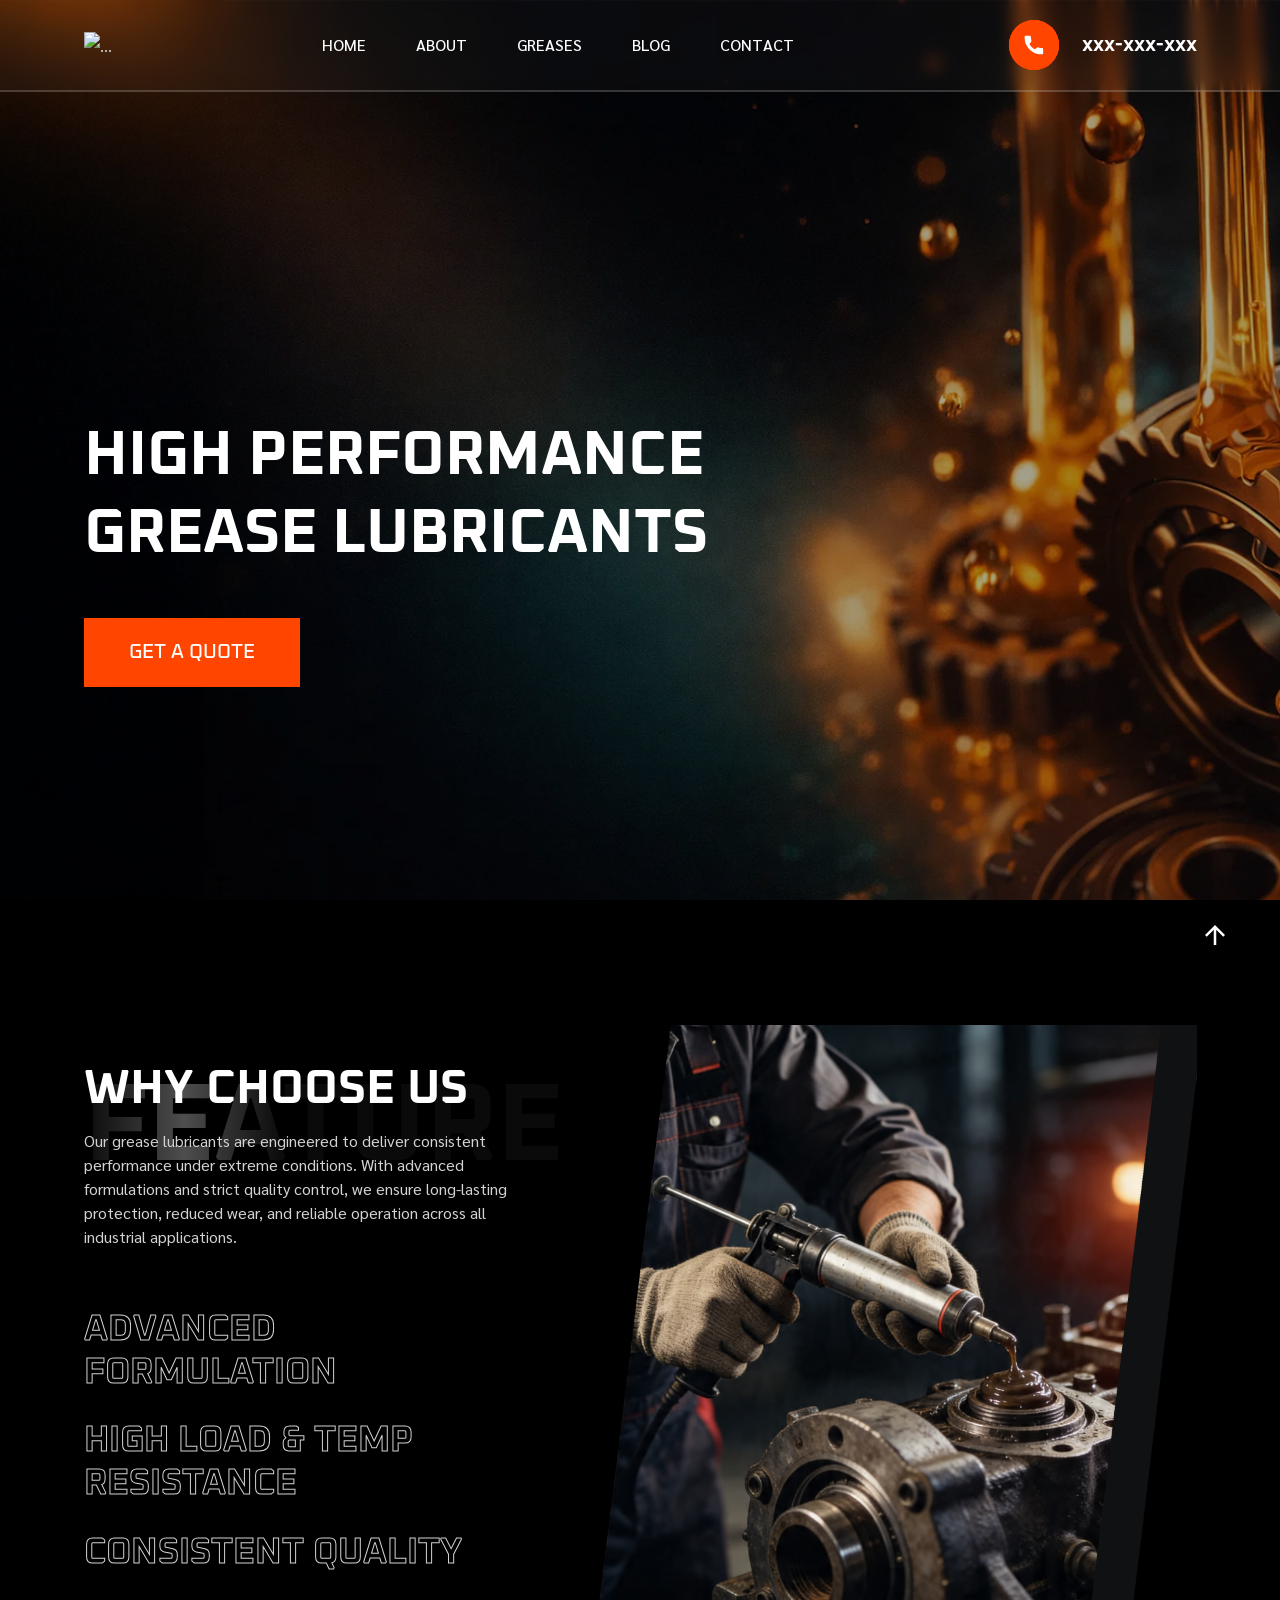
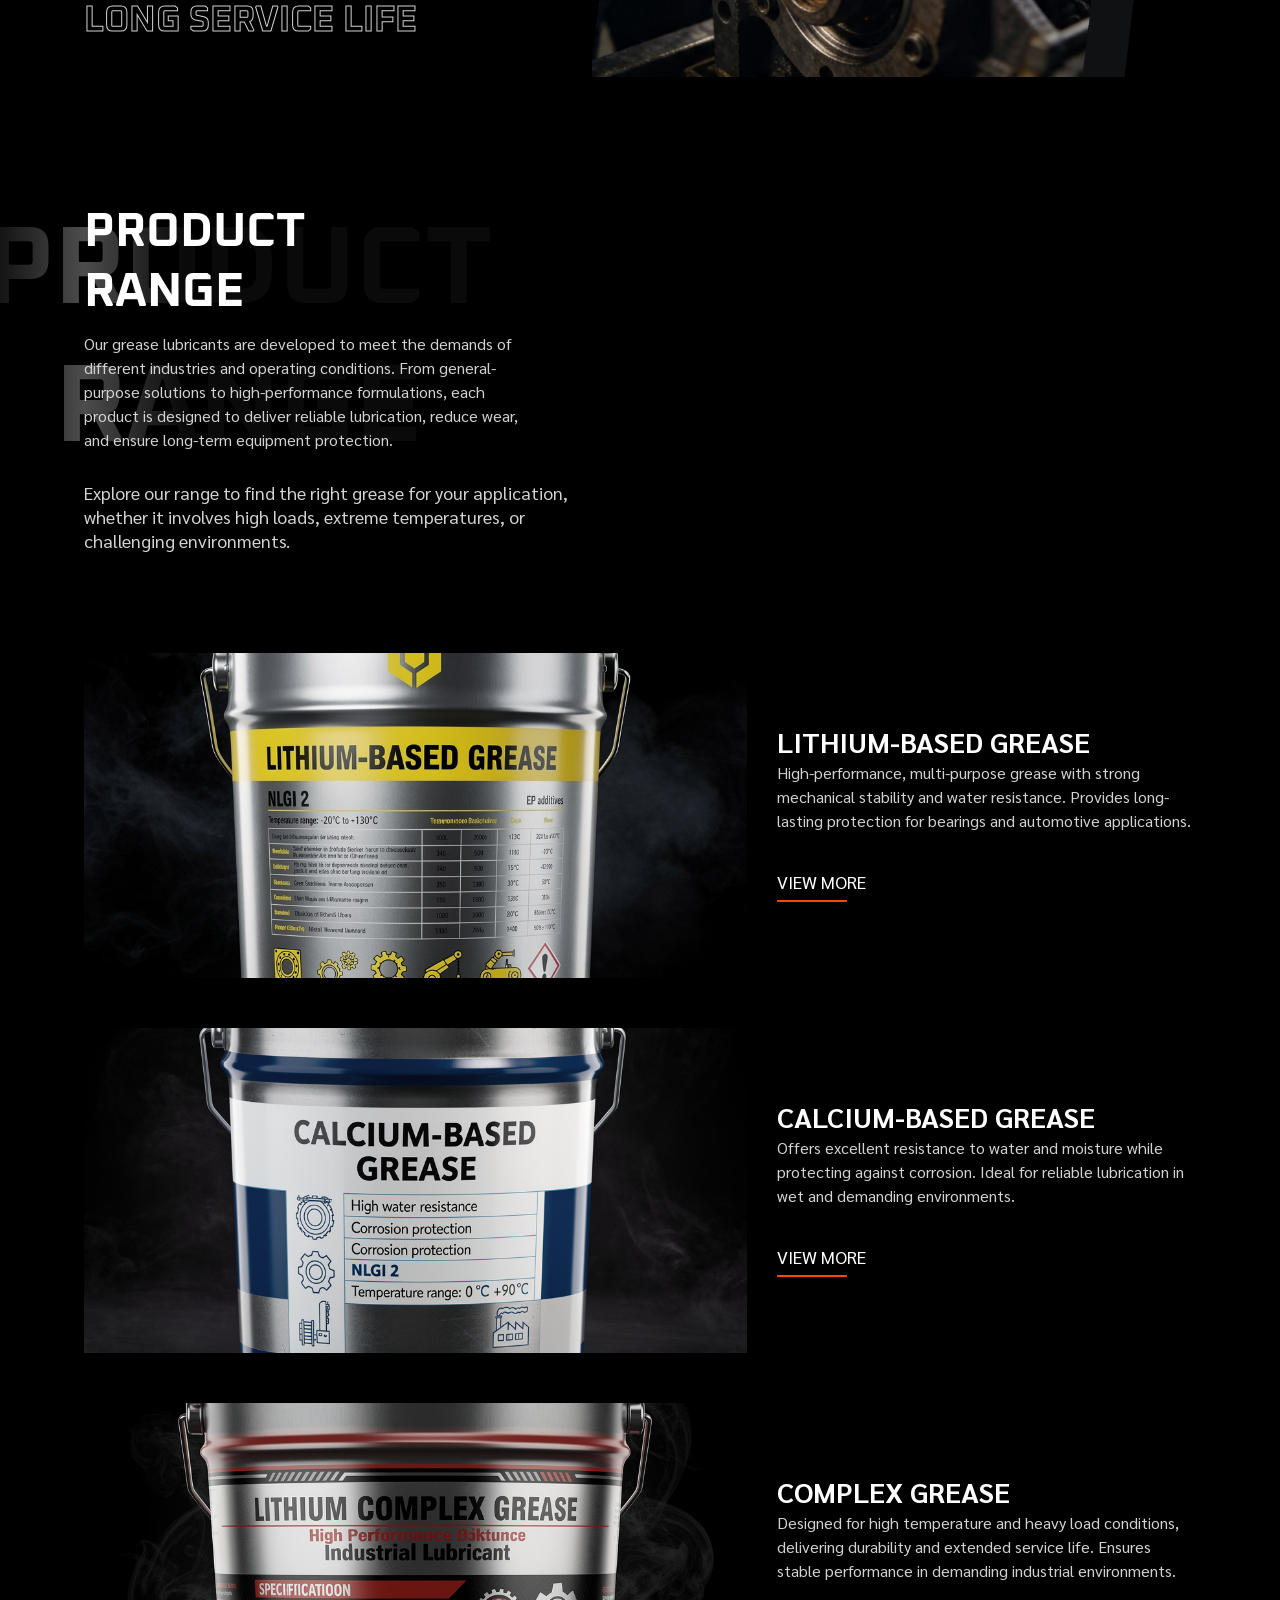
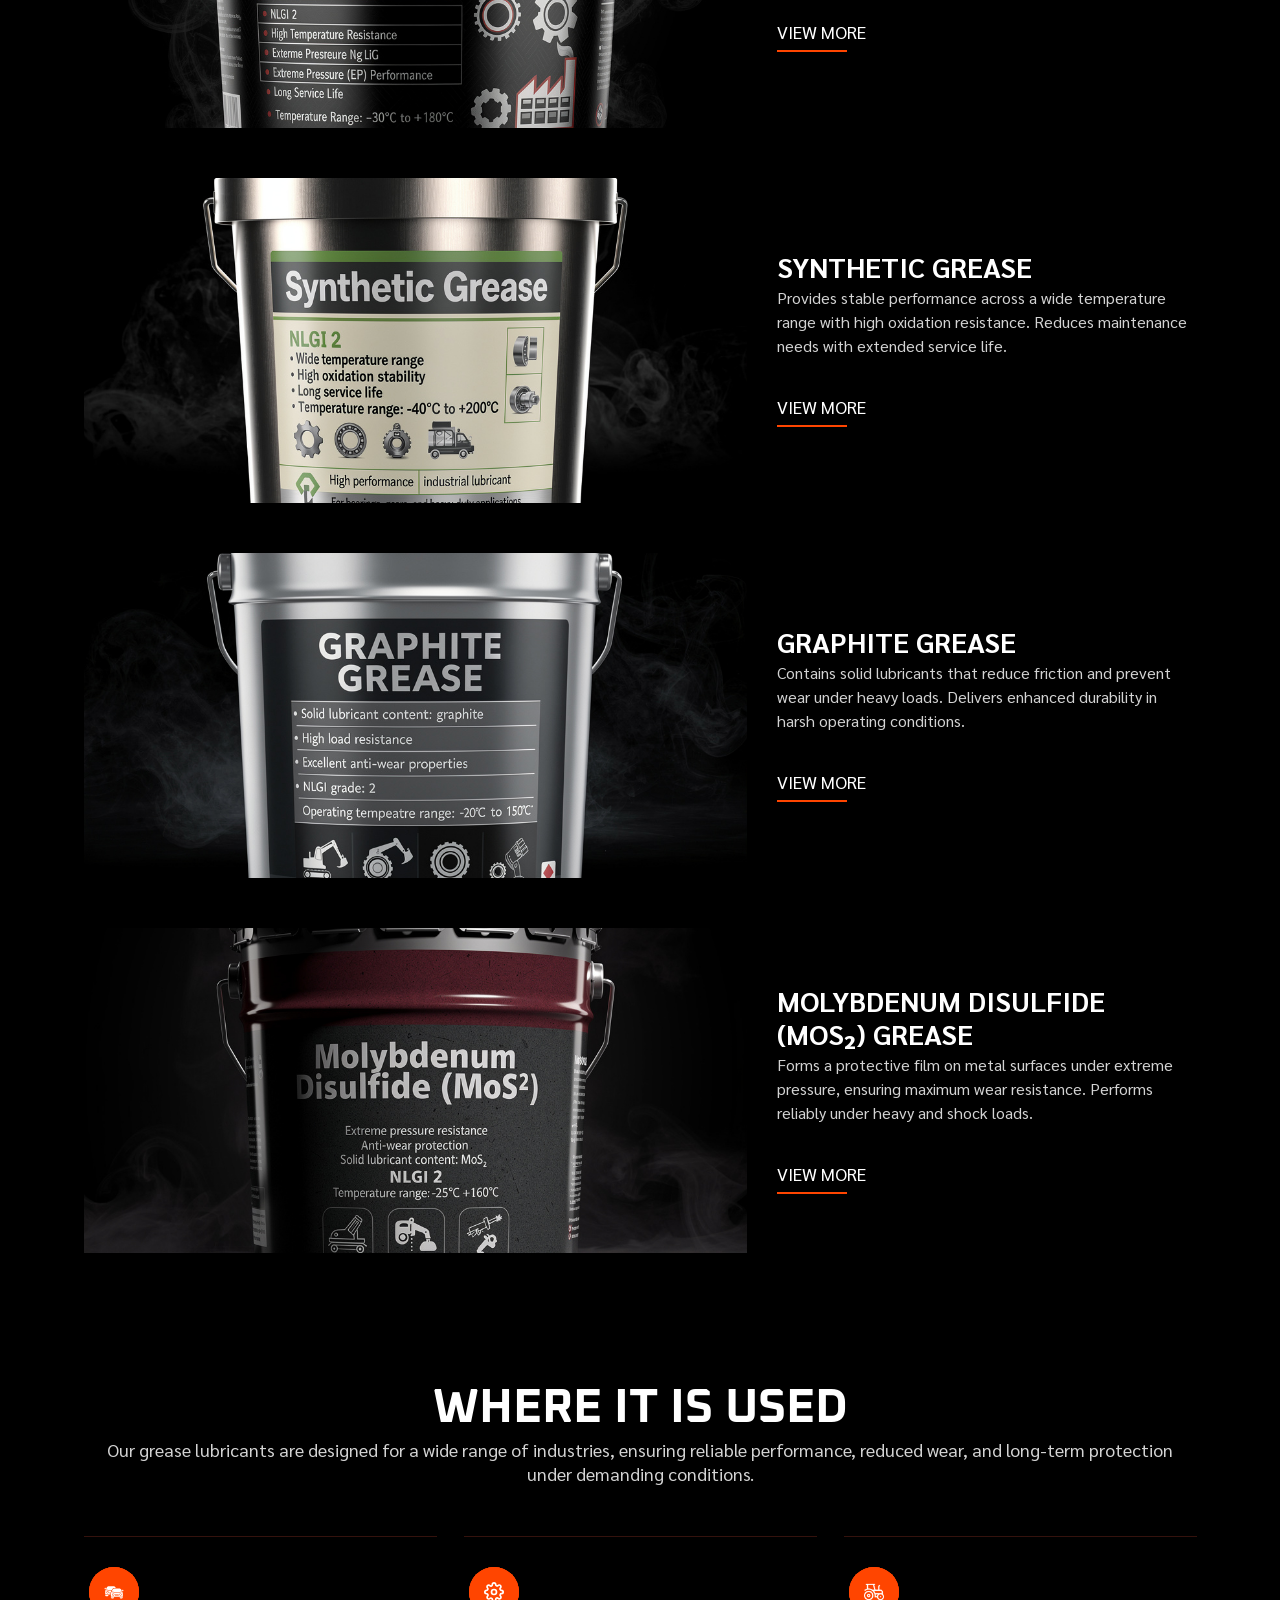
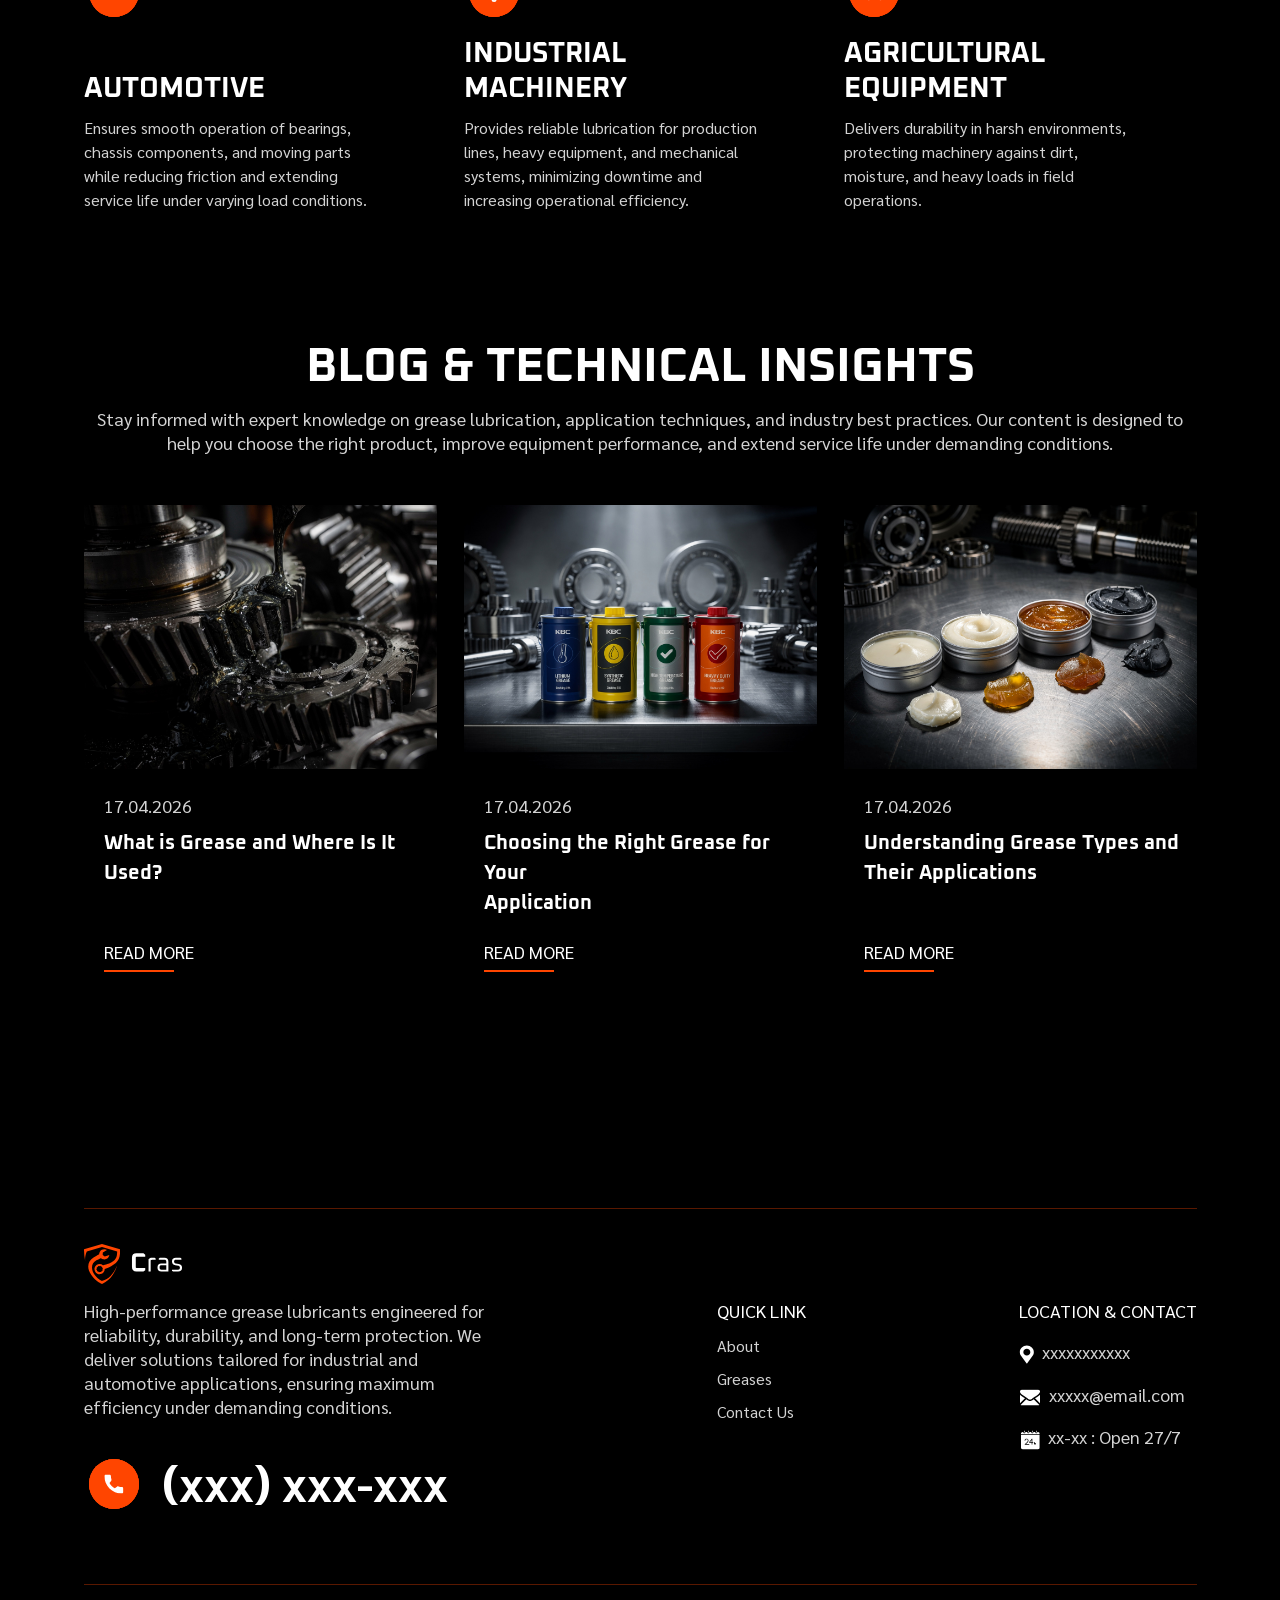
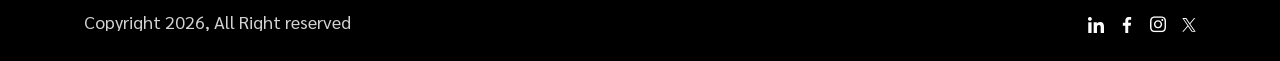
==== commit 0c2c292f: ". ." ====
--- a/index.html
+++ b/index.html
@@ -77,7 +77,7 @@
         <div class="swiper-wrapper">
             <div class="swiper-slide">
                 <div class="ak-hero ak-style1 slide-inner">
-                    <img src="assets/img/hero1.webp" class="ak-hero-bg ak-bg object-cover" alt="...">
+                    <img src="assets/img/hero-1.jpg" class="ak-hero-bg ak-bg object-cover" alt="...">
                     <div class="container">
                         <div class="hero-slider-info">
                             <div class="slider-info">
@@ -97,6 +97,29 @@
                     </div>
                 </div>
             </div>
+
+             <div class="swiper-slide">
+                <div class="ak-hero ak-style1 slide-inner">
+                    <img src="assets/img/hero-2.jpg" class="ak-hero-bg ak-bg object-cover" alt="...">
+                    <div class="container">
+                        <div class="hero-slider-info">
+                            <div class="slider-info">
+                                <div class="hero-title">
+                                    <h1 class="hero-main-title " data-swiper-parallax="300">High Performance</h1>
+                                    <h1 class="hero-main-title-1 style-2" data-swiper-parallax="100">Grease Lubricants</h1>
+                                    <p class="mini-title" data-swiper-parallax="400"></p>
+                                </div>
+                                <div class="ak-height-45 ak-height-lg-30"></div>
+                                <div data-swiper-parallax="300">
+                                    <a href="contact-us.html" class="common-btn">
+                                        Get a Quote
+                                    </a>
+                                </div>
+                            </div>
+                        </div>
+                    </div>
+                </div>
+            </div>
            
         
                 <div class="ak-swiper-button-next">
@@ -122,9 +145,9 @@
                             <svg width="61" height="60" viewBox="0 0 61 60" fill="none"
                                 xmlns="http://www.w3.org/2000/svg">
                                 <g opacity="0.5">
-                                    <circle opacity="0.3" cx="30.5" cy="30" r="25" fill="#a80000" />
-                                    <circle opacity="0.3" cx="30.5" cy="30" r="30" fill="#a80000" />
-                                    <circle cx="30.5" cy="30" r="20" fill="#a80000" />
+                                    <circle opacity="0.3" cx="30.5" cy="30" r="25" fill="#FF4500" />
+                                    <circle opacity="0.3" cx="30.5" cy="30" r="30" fill="#FF4500" />
+                                    <circle cx="30.5" cy="30" r="20" fill="#FF4500" />
                                 </g>
                                 <g clip-path="url(#clip0_52_92)">
                                     <path
@@ -156,9 +179,9 @@
                             <svg width="61" height="60" viewBox="0 0 61 60" fill="none"
                                 xmlns="http://www.w3.org/2000/svg">
                                 <g opacity="0.5">
-                                    <circle opacity="0.3" cx="30.5" cy="30" r="25" fill="#a80000" />
-                                    <circle opacity="0.3" cx="30.5" cy="30" r="30" fill="#a80000" />
-                                    <circle cx="30.5" cy="30" r="20" fill="#a80000" />
+                                    <circle opacity="0.3" cx="30.5" cy="30" r="25" fill="#FF4500" />
+                                    <circle opacity="0.3" cx="30.5" cy="30" r="30" fill="#FF4500" />
+                                    <circle cx="30.5" cy="30" r="20" fill="#FF4500" />
                                 </g>
                                 <path
                                     d="M30.5 21C26.9857 21 24.0547 23.8309 24.0547 27.4453C24.0547 28.8204 24.4679 30.0466 25.2609 31.1955L30.0068 38.601C30.237 38.961 30.7635 38.9603 30.9932 38.601L35.7597 31.1704C36.5356 30.0734 36.9453 28.7854 36.9453 27.4453C36.9453 23.8914 34.0539 21 30.5 21ZM30.5 30.375C28.8846 30.375 27.5703 29.0607 27.5703 27.4453C27.5703 25.83 28.8846 24.5156 30.5 24.5156C32.1154 24.5156 33.4297 25.83 33.4297 27.4453C33.4297 29.0607 32.1154 30.375 30.5 30.375Z"
@@ -175,9 +198,9 @@
                     <div class="heartbeat-icon">
                         <svg width="61" height="60" viewBox="0 0 61 60" fill="none" xmlns="http://www.w3.org/2000/svg">
                             <g opacity="0.5">
-                                <circle opacity="0.3" cx="30.5" cy="30" r="25" fill="#a80000" />
-                                <circle opacity="0.3" cx="30.5" cy="30" r="30" fill="#a80000" />
-                                <circle cx="30.5" cy="30" r="20" fill="#a80000" />
+                                <circle opacity="0.3" cx="30.5" cy="30" r="25" fill="#FF4500" />
+                                <circle opacity="0.3" cx="30.5" cy="30" r="30" fill="#FF4500" />
+                                <circle cx="30.5" cy="30" r="20" fill="#FF4500" />
                             </g>
                             <g clip-path="url(#clip0_52_110)">
                                 <path
@@ -450,7 +473,66 @@
                 </div>
             </div>
         </div>
-        
+        <div class="ak-height-50 ak-height-lg-50"></div>
+        <div class="row row-cols-1 row-cols-md-1 row-cols-lg-3 g-5 g-lg-4">
+            <div class="col">
+                <div class="h-100">
+                    <div class="blog-card" data-aos="fade-up" data-aos-delay="100">
+                        <a href="blog-1.html">
+                            <div class="blog-header-info">
+                                <img src="assets/img/blog-1.png" alt="...">
+                            </div>
+                        </a>
+                        <div class="blog-body-info">
+                            <p class="blog-text">17.04.2026</p>
+                            <a href="blog-1.html" class="blog-title">
+                                What is Grease and Where Is It Used?
+                            </a>
+                        </div>
+                        <div class="blog-footer-info">
+                            <a href="blog-1.html" class="more-btn">READ MORE</a>
+                        </div>
+
+                    </div>
+                </div>
+            </div>
+            <div class="col">
+                <div class="h-100">
+                    <div class="blog-card" data-aos="fade-up" data-aos-delay="100">
+                        <a href="blog-2.html">
+                            <div class="blog-header-info">
+                                <img src="assets/img/blog-2.png" alt="...">
+                            </div>
+                        </a>
+                        <div class="blog-body-info">
+                            <p class="blog-text">17.04.2026</p>
+                            <a href="blog-2.html" class="blog-title">Choosing the Right Grease for Your<br>
+                                 Application</a>
+                        </div>
+                        <div class="blog-footer-info">
+                            <a href="blog-2.html" class="more-btn">READ MORE</a>
+                        </div>
+                    </div>
+                </div>
+            </div>
+            <div class="col">
+                <div class="h-100">
+                    <div class="blog-card" data-aos="fade-up" data-aos-delay="100">
+                        <a href="blog-3.html">
+                            <div class="blog-header-info">
+                                <img src="assets/img/blog-3.png" alt="...">
+                            </div>
+                        </a>
+                        <div class="blog-body-info">
+                            <p class="blog-text">17.04.2026</p>
+                            <a href="blog-3.html" class="blog-title">Understanding Grease Types and
+                                <br>Their Applications
+                            </a>
+                        </div>
+                        <div class="blog-footer-info">
+                            <a href="blog-3.html" class="more-btn">READ MORE</a>
+                        </div>
+
                     </div>
                 </div>
             </div>
--- a/assets/css/style.css
+++ b/assets/css/style.css
@@ -49,7 +49,7 @@
   --border-color: #fff;
   --white-color: #fff;
   --black-color: #000000;
-  --primary-color: #a80000;
+  --primary-color: #FF4500;
 }
 
 /*--------------------------------------------------------------
@@ -164,7 +164,7 @@
 
 a:hover {
   text-decoration: none;
-  color: #a80000;
+  color: #FF4500;
   transition: all 0.3s ease;
 }
 
@@ -927,7 +927,7 @@
 }
 
 .ak-primary-color {
-  color: #a80000;
+  color: #FF4500;
 }
 
 .ak-white-color,
@@ -1124,7 +1124,7 @@
   padding: 18px 20px 18px 28px;
   display: flex;
   align-items: center;
-  background-color: rgb(168, 0, 0);
+  background-color: rgb(255, 69, 0);
   justify-content: center;
 }
 .ak-heartbeat-btn.type-2 {
@@ -1144,7 +1144,7 @@
   width: 100%;
   height: 100%;
   border-radius: 50%;
-  background-color: rgb(168, 0, 0);
+  background-color: rgb(255, 69, 0);
 }
 
 .ak-heartbeat-btn:before {
@@ -1495,7 +1495,7 @@
   border: 1px solid rgba(255, 255, 255, 0.25);
 }
 .select-input-customize:focus {
-  border-color: #a80000 !important;
+  border-color: #FF4500 !important;
   box-shadow: 0 0 0 0.25rem rgba(253, 13, 13, 0.19);
 }
 .select-input-customize option {
@@ -1503,8 +1503,8 @@
   color: rgba(255, 255, 255, 0.25);
 }
 .select-input-customize option:visited {
-  background-color: #a80000 !important;
-  color: #a80000 !important;
+  background-color: #FF4500 !important;
+  color: #FF4500 !important;
 }
 
 .container-customize {
@@ -1526,7 +1526,7 @@
   transition: fill 0.3s ease-in-out;
 }
 .social-icon :hover path {
-  fill: #a80000;
+  fill: #FF4500;
 }
 
 /* end ak-animison cricle */
@@ -1619,7 +1619,7 @@
 .nav-pages-item::after {
   content: "+";
   margin-left: 5px;
-  color: #a80000;
+  color: #FF4500;
   font-size: 20px;
   font-weight: 700;
   margin-bottom: 5px;
@@ -2790,7 +2790,7 @@
   display: flex;
   gap: 30px;
   padding-bottom: 16px;
-  border-bottom: 1px solid #a80000;
+  border-bottom: 1px solid #FF4500;
 }
 .footer.style-1 .footer-email .footer-heading-email .email-form .email-input {
   color: #fff;
@@ -2801,7 +2801,7 @@
   outline: none;
 }
 .footer.style-1 .footer-email .footer-heading-email .email-form .submit-btn {
-  background-color: #a80000;
+  background-color: #FF4500;
   position: relative;
   overflow: hidden;
   padding: 8px 13px;
@@ -2875,7 +2875,7 @@
   transition: fill 0.3s ease-in-out;
 }
 .footer.style-1 .copy-right .social-icon :hover path {
-  fill: #a80000;
+  fill: #FF4500;
 }
 
 @media screen and (max-width: 991px) {
@@ -2935,7 +2935,7 @@
   cursor: pointer;
 }
 .pagination-style .current {
-  color: #a80000;
+  color: #FF4500;
 }
 .pagination-style .current.next,
 .pagination-style .current.prev {
@@ -3197,7 +3197,7 @@
   font-weight: 700;
 }
 .service-card-style-2 .service-desp .title:hover {
-  color: #a80000;
+  color: #FF4500;
 }
 .service-card-style-2 .service-desp .desp {
   margin-bottom: 17px;
@@ -3358,7 +3358,7 @@
   transition: fill 0.3s ease;
 }
 .social-hero .social-icon1:hover path {
-  fill: #a80000 !important;
+  fill: #FF4500 !important;
 }
 .social-hero .social-horizontal {
   width: 1px;
@@ -3394,7 +3394,7 @@
   transition: fill 0.3s ease;
 }
 .social-hero-two .social-icon1:hover path {
-  fill: #a80000 !important;
+  fill: #FF4500 !important;
 }
 .social-hero-two .social-link {
   font-size: 18px;
@@ -3510,7 +3510,7 @@
   display: flex;
   align-items: center;
   gap: 5px;
-  color: #a80000;
+  color: #FF4500;
 }
 .ak-funfact.ak-style1 .ak-funfact-number span {
   font-size: 62px;
@@ -3899,7 +3899,7 @@
   color: #fff;
 }
 .member-card .member-info .member-title .title:hover {
-  color: #a80000;
+  color: #FF4500;
 }
 .member-card .member-info .member-title .desp {
   font-size: 16px;
@@ -3923,7 +3923,7 @@
   height: 30px;
 }
 .member-card .member-info .member-info-social .icon:hover {
-  background-color: #a80000;
+  background-color: #FF4500;
 }
 .member-card .member-info:hover .member-info-social {
   opacity: 1;
@@ -4151,7 +4151,7 @@
   color: #fff;
 }
 .blog-card .blog-body-info .blog-title:hover {
-  color: #a80000;
+  color: #FF4500;
 }
 .blog-card .blog-footer-info {
   margin-top: 20px;
@@ -4294,14 +4294,14 @@
   font-size: 18px;
   color: #fff;
   text-transform: uppercase;
-  background-color: #a80000;
+  background-color: #FF4500;
 }
 
 .cta .border-pr {
   min-height: 100%;
   width: 5px;
   margin-top: 10px;
-  background-color: #a80000;
+  background-color: #FF4500;
 }
 
 .cta .border-wh {
@@ -4319,7 +4319,7 @@
   position: absolute;
   min-height: 100%;
   width: 5px;
-  background-color: #a80000;
+  background-color: #FF4500;
 }
 .testimonal-title .border-wh {
   position: absolute;
@@ -4518,7 +4518,7 @@
   content: "";
   bottom: -0.1em;
   left: 10px;
-  background: #a80000;
+  background: #FF4500;
 }
 .company-tab .tabs li {
   display: inline-block;
@@ -4688,7 +4688,7 @@
   display: inline-block;
   cursor: pointer;
   background-color: transparent;
-  color: #a80000;
+  color: #FF4500;
   font-size: 22px;
   border: none;
   border-radius: 5px;
@@ -4766,7 +4766,7 @@
   flex-direction: column;
   justify-content: center;
   padding: 65px 98px;
-  border-left: 2px solid #a80000;
+  border-left: 2px solid #FF4500;
   background: rgba(255, 255, 255, 0.1);
   -webkit-backdrop-filter: blur(7.5px);
           backdrop-filter: blur(7.5px);
@@ -4817,7 +4817,7 @@
   -webkit-backdrop-filter: blur(7.5px);
           backdrop-filter: blur(7.5px);
   text-align: center;
-  border-left: 2px solid #a80000;
+  border-left: 2px solid #FF4500;
 }
 .comming-section .comming-content .time-info .time-card .time-text {
   line-height: 80%;
@@ -4911,7 +4911,7 @@
   color: #fff;
 }
 .lg-custom-thumbnails .lg-icon:hover {
-  color: #a80000;
+  color: #FF4500;
 }
 
 .gallery {
@@ -5015,7 +5015,7 @@
   background: rgba(3, 3, 3, 0.445);
 }
 .video-gallery .gallery-img-content:hover .gallery-img-overlay .overlay-fr .overlay-se svg path, .video-gallery .gallery-img-content:hover .gallery-img-overlay .overlay-se .overlay-se svg path {
-  fill: #a80000 !important;
+  fill: #FF4500 !important;
 }/*# sourceMappingURL=style.css.map */
 
 
@@ -5163,3 +5163,148 @@
 }
 
 
+
+.product-spec-wrap {
+  max-width: 980px;
+  margin: 0 auto;
+  background: rgba(15, 17, 19, 0.92);
+  border: 1px solid rgba(255, 255, 255, 0.08);
+  border-radius: 12px;
+  overflow: hidden;
+  box-shadow: 0 10px 30px rgba(0, 0, 0, 0.25);
+}
+
+.product-spec-table {
+  width: 100%;
+  border-collapse: collapse;
+  margin: 0;
+}
+
+.product-spec-table thead tr {
+  background: rgba(242, 183, 5, 0.08);
+}
+
+.product-spec-table th,
+.product-spec-table td {
+  padding: 16px 20px;
+  text-align: left;
+  border-bottom: 1px solid rgba(255, 255, 255, 0.06);
+  font-size: 15px;
+  line-height: 1.5;
+}
+
+.product-spec-table th {
+  color: #f2b705;
+  font-weight: 700;
+  letter-spacing: 0.3px;
+}
+
+.product-spec-table td {
+  color: #d7d7d7;
+}
+
+.product-spec-table tbody tr td:first-child {
+  width: 34%;
+  color: #ffffff;
+  font-weight: 600;
+  background: rgba(255, 255, 255, 0.015);
+}
+
+.product-spec-table tbody tr:last-child td {
+  border-bottom: none;
+}
+
+@media (max-width: 768px) {
+  .product-spec-wrap {
+    border-radius: 8px;
+  }
+
+  .product-spec-table th,
+  .product-spec-table td {
+    padding: 12px 14px;
+    font-size: 13px;
+  }
+
+  .product-spec-table tbody tr td:first-child {
+    width: 42%;
+  }
+}
+
+.product-spec-section {
+  max-width: 980px;
+  margin: 0 auto;
+}
+
+.product-spec-section .single-blog-title {
+  text-align: center;
+}
+
+
+
+@media (max-width: 768px) {
+  .ak-hero.ak-style1 {
+    min-height: 720px;
+    position: relative;
+    overflow: hidden;
+  }
+
+  .ak-hero.ak-style1 .ak-hero-bg {
+    width: 100%;
+    height: 100%;
+    object-fit: cover;
+    object-position: 72% center; /* sağdaki rulmanı görünür tutar */
+  }
+
+  .ak-hero.ak-style1 .hero-slider-info {
+    position: relative;
+    z-index: 2;
+    padding-top: 140px;
+    padding-bottom: 80px;
+  }
+
+  .ak-hero.ak-style1::before {
+    content: "";
+    position: absolute;
+    inset: 0;
+    background: linear-gradient(
+      90deg,
+      rgba(0, 0, 0, 0.82) 0%,
+      rgba(0, 0, 0, 0.55) 42%,
+      rgba(0, 0, 0, 0.18) 100%
+    );
+    z-index: 1;
+    pointer-events: none;
+  }
+}
+
+
+@media (max-width: 768px) {
+  .ak-slider-hero-1 .swiper-slide,
+  .ak-slider-hero-1 .ak-hero.ak-style1,
+  .ak-slider-hero-1 .slide-inner {
+    width: 100%;
+    min-height: 760px;
+    overflow: hidden;
+    position: relative;
+  }
+
+  .ak-slider-hero-1 .ak-hero-bg {
+    position: absolute;
+    inset: 0;
+    width: 100% !important;
+    height: 100% !important;
+    object-fit: cover;
+    object-position: center center;
+    display: block;
+  }
+
+  .ak-slider-hero-1 .container {
+    position: relative;
+    z-index: 2;
+  }
+
+  .ak-slider-hero-1 .hero-slider-info {
+    padding-top: 150px;
+    padding-bottom: 90px;
+  }
+}
